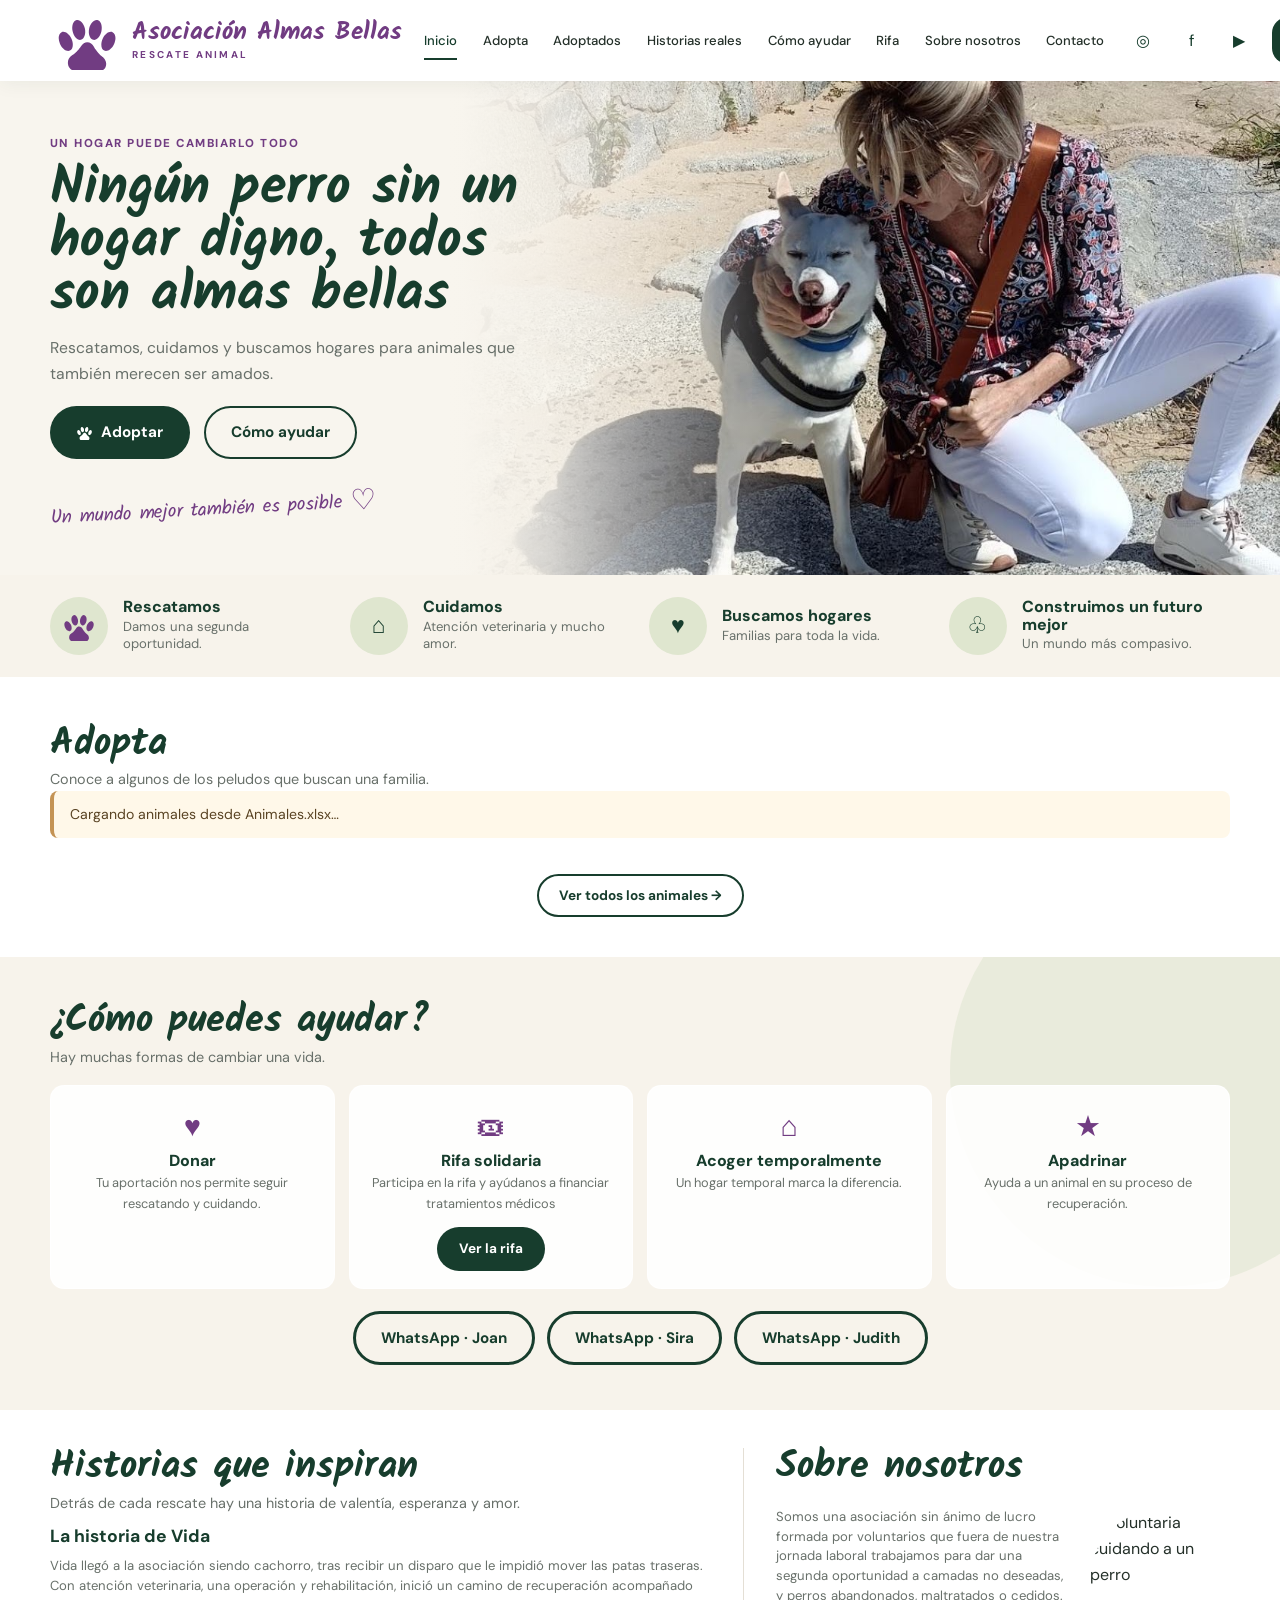
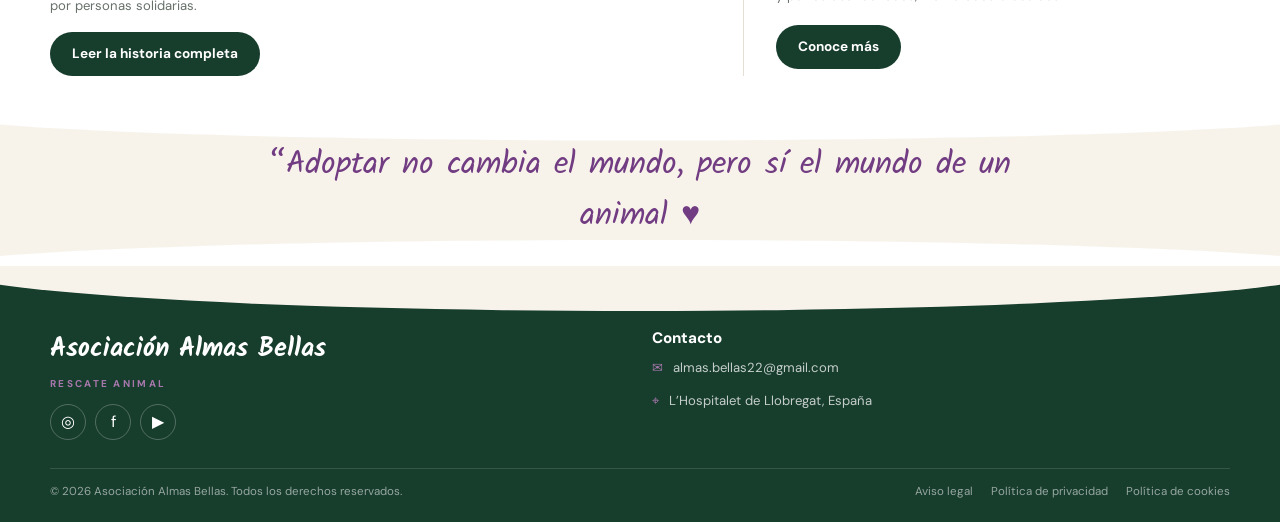
==== index.html @ 00ccfeb1 "Set Up" ====
<!doctype html>
<html lang="es">
<head>
  <meta charset="utf-8">
  <meta name="viewport" content="width=device-width, initial-scale=1">
  <meta name="theme-color" content="#173d2d">
  <meta name="description" content="Rescatamos, cuidamos y buscamos hogares para animales que también merecen ser amados.">
  <title>Asociación Almas Bellas | Rescate animal y adopción</title>
  <link rel="preconnect" href="https://fonts.googleapis.com">
  <link rel="preconnect" href="https://fonts.gstatic.com" crossorigin>
  <link href="https://fonts.googleapis.com/css2?family=DM+Sans:wght@400;500;600;700;800&family=Kalam:wght@400;700&display=swap" rel="stylesheet">
  <link rel="stylesheet" href="style.css">
  <script type="module" src="app.js"></script>
</head>
<body>
  <div id="app">
    <header class="site-header" id="inicio"><nav class="navbar" aria-label="Navegación principal">
      <a class="logo" href="#inicio" aria-label="Asociación Almas Bellas, inicio"><img class="logo-mark" src="media/web/dog-footprint.svg" alt=""><span class="logo-text"><span class="logo-name">Asociación Almas Bellas</span><span class="logo-subtitle">RESCATE ANIMAL</span></span></a>
      <div class="nav-menu" id="main-nav-menu"><a class="nav-link active" href="#inicio">Inicio</a><a class="nav-link" href="adopta.html">Adopta</a><a class="nav-link" href="adoptados.html">Adoptados</a><a class="nav-link" href="historias.html">Historias reales</a><a class="nav-link" href="#ayudar">Cómo ayudar</a><a class="nav-link" href="rifa.html">Rifa</a><a class="nav-link" href="nosotros.html">Sobre nosotros</a><a class="nav-link" href="nosotros.html#contacto">Contacto</a></div>
      <div class="nav-actions"><div class="social-links" aria-label="Síguenos"><a class="social-link" href="https://instagram.com" aria-label="Instagram">◎</a><a class="social-link" href="https://facebook.com" aria-label="Facebook">f</a><a class="social-link" href="https://youtube.com" aria-label="YouTube">▶</a></div><a class="btn btn-primary donate-nav" href="#ayudar">♥ <span>Donar</span></a></div>
      <button class="mobile-nav-toggle" type="button" aria-label="Abrir menú" aria-controls="main-nav-menu" aria-expanded="false">☰</button>
    </nav></header>
    <main>
      <section class="hero" aria-labelledby="hero-title">
        <div class="hero-content">
          <p class="eyebrow">Un hogar puede cambiarlo todo</p>
          <h1 class="hero-title" id="hero-title">Ningún perro sin un hogar digno, todos son almas bellas</h1>
          <p class="hero-description">Rescatamos, cuidamos y buscamos hogares para animales que también merecen ser amados.</p>
          <div class="hero-buttons">
            <a class="btn btn-primary" href="adopta.html"><img class="paw-inline" src="media/web/dog-footprint.svg" alt=""> Adoptar</a>
            <a class="btn btn-secondary" href="#ayudar">Cómo ayudar</a></div>
            <p class="hero-note">Un mundo mejor también es posible <span>♡</span></p></div><img class="hero-image" src="media/web/lara.jpg" alt="Lara junto a una voluntaria"></section>
      <section class="values" aria-label="Nuestros compromisos"><div class="container values-grid"><article class="value-item"><span class="value-icon"><img src="media/web/dog-footprint.svg" alt=""></span><div><h3>Rescatamos</h3><p>Damos una segunda oportunidad.</p></div></article><article class="value-item"><span class="value-icon">⌂</span><div><h3>Cuidamos</h3><p>Atención veterinaria y mucho amor.</p></div></article><article class="value-item"><span class="value-icon">♥</span><div><h3>Buscamos hogares</h3><p>Familias para toda la vida.</p></div></article><article class="value-item"><span class="value-icon">♧</span><div><h3>Construimos un futuro mejor</h3><p>Un mundo más compasivo.</p></div></article></div></section>
      <section class="animals section" id="animales"><div class="container"><div class="animals-header section-header"><div><h2>Adopta</h2><p>Conoce a algunos de los peludos que buscan una familia.</p></div></div><p id="animals-status" class="data-notice" role="status" aria-live="polite">Cargando animales desde Animales.xlsx…</p><div class="animals-grid"></div><div class="animals-all-link"><a class="btn btn-secondary btn-small" href="adopta.html">Ver todos los animales →</a></div></div></section>
      <section class="help section" id="ayudar"><div class="container"><div class="help-header section-header"><h2>¿Cómo puedes ayudar?</h2><p>Hay muchas formas de cambiar una vida.</p></div><div class="help-grid"><article class="help-card"><span class="help-icon">♥</span><h3>Donar</h3><p>Tu aportación nos permite seguir rescatando y cuidando.</p><a class="btn btn-primary btn-small" href="mailto:hola@almasbellas.org?subject=Quiero%20donar">Quiero donar</a></article><article class="help-card help-card-raffle"><span class="help-icon">🎟</span><h3>Rifa solidaria</h3><p>Participa en la rifa y ayúdanos a financiar tratamientos médicos</p><a class="btn btn-primary btn-small" href="rifa.html">Ver la rifa</a></article><article class="help-card"><span class="help-icon">⌂</span><h3>Acoger temporalmente</h3><p>Un hogar temporal marca la diferencia.</p><a class="btn btn-primary btn-small" href="mailto:hola@almasbellas.org?subject=Acogida">Más información</a></article><article class="help-card"><span class="help-icon">★</span><h3>Apadrinar</h3><p>Ayuda a un animal en su proceso de recuperación.</p><a class="btn btn-primary btn-small" href="mailto:hola@almasbellas.org?subject=Apadrinamiento">Apadrinar ahora</a></article></div><div class="about-action-buttons help-contact-actions"><a class="btn btn-primary" href="https://wa.me/34692160589" target="_blank" rel="noopener noreferrer">WhatsApp · Joan</a><a class="btn btn-secondary" href="https://wa.me/34649776448" target="_blank" rel="noopener noreferrer">WhatsApp · Sira</a><a class="btn btn-primary" href="https://wa.me/34608678808" target="_blank" rel="noopener noreferrer">WhatsApp · Judith</a></div></div></section>
      <section class="stories section" id="historias"><div class="container stories-layout"><div class="stories-column"><div class="section-header"><h2>Historias que inspiran</h2><p>Detrás de cada rescate hay una historia de valentía, esperanza y amor.</p></div><article class="story-card story-card-text-only"><div class="story-info"><h3>La historia de Vida</h3><p>Vida llegó a la asociación siendo cachorro, tras recibir un disparo que le impidió mover las patas traseras. Con atención veterinaria, una operación y rehabilitación, inició un camino de recuperación acompañado por personas solidarias.</p><a class="btn btn-primary btn-small" href="historias.html">Leer la historia completa</a></div></article></div><aside class="about" id="nosotros"><h2>Sobre nosotros</h2><div class="about-content"><div class="about-text"><p>Somos una asociación sin ánimo de lucro formada por voluntarios que fuera de nuestra jornada laboral trabajamos para dar una segunda oportunidad a camadas no deseadas, y perros abandonados, maltratados o cedidos.</p><a class="btn btn-primary btn-small" href="nosotros.html">Conoce más</a></div><div class="about-image"><img src="https://images.unsplash.com/photo-1601758228041-f3b2795255f1?auto=format&fit=crop&w=500&q=80" alt="Voluntaria cuidando a un perro" loading="lazy"></div></div></aside></div></section>
      <section class="quote"><p class="quote-text">Adoptar no cambia el mundo, pero sí el mundo de un animal</p></section>
    </main>
    <footer class="footer" id="contacto"><div class="container"><div class="footer-grid"><div class="footer-column"><a class="footer-logo" href="#inicio"><span class="logo-name">Asociación Almas Bellas</span><span class="logo-subtitle">RESCATE ANIMAL</span></a><div class="footer-social"><a href="https://instagram.com" aria-label="Instagram">◎</a><a href="https://facebook.com" aria-label="Facebook">f</a><a href="https://youtube.com" aria-label="YouTube">▶</a></div></div><div class="footer-column"><h3>Contacto</h3><div class="footer-contact"><a class="contact-item" href="mailto:almas.bellas22@gmail.com"><span class="contact-icon">✉</span>almas.bellas22@gmail.com</a><span class="contact-item"><span class="contact-icon">⌖</span>L’Hospitalet de Llobregat, España</span></div></div></div><div class="footer-bottom"><p>© 2026 Asociación Almas Bellas. Todos los derechos reservados.</p><div class="footer-legal"><a href="#contacto">Aviso legal</a><a href="#contacto">Política de privacidad</a><a href="#contacto">Política de cookies</a></div></div></div></footer>
  </div>
</body>
</html>
---- style.css ----
/* =========================================================
   ALMAS BELLAS — RESCATE ANIMAL
   CSS COMPLETO
   ========================================================= */

/* =========================================================
   1. VARIABLES
   ========================================================= */

:root {
    /* Colores principales */
    --green-dark: #173d2d;
    --green: #315a3d;
    --green-medium: #55734b;
    --green-light: #dfe6cf;

    /* Morado del branding */
    --purple: #713c82;
    --purple-dark: #5b2e6c;
    --purple-light: #a878ad;
    --purple-soft: #eaddec;

    /* Fondos */
    --cream: #f7f3eb;
    --cream-dark: #eee8dc;
    --white: #ffffff;

    /* Texto */
    --text: #243029;
    --text-light: #68706a;
    --text-muted: #858b85;

    /* Detalles */
    --gold: #c49354;
    --border: #e4dfd5;

    /* Sombras */
    --shadow-sm: 0 4px 12px rgba(23, 61, 45, 0.08);
    --shadow: 0 8px 25px rgba(23, 61, 45, 0.12);
    --shadow-lg: 0 18px 45px rgba(23, 61, 45, 0.16);

    /* Bordes */
    --radius-sm: 10px;
    --radius: 18px;
    --radius-lg: 28px;
    --radius-xl: 40px;

    /* Layout */
    --container: 1180px;

    /* Transiciones */
    --transition: 0.3s ease;
}


/* =========================================================
   2. RESET
   ========================================================= */

*,
*::before,
*::after {
    box-sizing: border-box;
    margin: 0;
    padding: 0;
}

html {
    scroll-behavior: smooth;
    font-size: 16px;
}

body {
    min-height: 100vh;
    background: var(--white);
    color: var(--text);
    font-family: "Nunito", Arial, sans-serif;
    line-height: 1.6;
    overflow-x: hidden;
}

img {
    display: block;
    width: 100%;
    max-width: 100%;
}

button,
input,
textarea,
select {
    font: inherit;
}

button {
    cursor: pointer;
}

a {
    color: inherit;
    text-decoration: none;
}

ul,
ol {
    list-style: none;
}


/* =========================================================
   3. TIPOGRAFÍA
   ========================================================= */

/*
   Puedes cargar estas fuentes desde Google Fonts:

   @import url('https://fonts.googleapis.com/css2?
   family=DM+Sans:wght@400;500;600;700&
   family=Kalam:wght@400;700&
   display=swap');

   Kalam → títulos manuscritos
   DM Sans → texto general
*/

body {
    font-family: "DM Sans", Arial, sans-serif;
}

h1,
h2,
h3,
.handwritten {
    font-family: "Kalam", cursive;
}

h1,
h2,
h3,
p {
    margin-top: 0;
}

h1 {
    font-size: clamp(3rem, 6vw, 5rem);
    line-height: 0.98;
    font-weight: 700;
}

h2 {
    font-size: clamp(2.4rem, 4vw, 3.5rem);
    line-height: 1;
}

h3 {
    font-size: 1.7rem;
    line-height: 1.1;
}


/* =========================================================
   4. UTILIDADES
   ========================================================= */

.container {
    width: min(100% - 48px, var(--container));
    margin-inline: auto;
}

.text-purple {
    color: var(--purple);
}

.text-green {
    color: var(--green);
}

.text-center {
    text-align: center;
}

.section {
    padding: 90px 0;
}

.section-header {
    margin-bottom: 40px;
}

.section-header h2 {
    color: var(--green-dark);
    margin-bottom: 8px;
}

.section-header p {
    color: var(--text-light);
    font-size: 1.05rem;
}


/* =========================================================
   5. BOTONES
   ========================================================= */

.btn {
    display: inline-flex;
    align-items: center;
    justify-content: center;
    gap: 9px;

    min-height: 50px;
    padding: 12px 25px;

    border: 2px solid transparent;
    border-radius: 999px;

    font-size: 0.95rem;
    font-weight: 700;

    transition:
        transform var(--transition),
        background var(--transition),
        color var(--transition),
        border-color var(--transition),
        box-shadow var(--transition);
}

.btn:hover {
    transform: translateY(-3px);
}

.btn-primary {
    background: var(--green-dark);
    color: var(--white);
}

.btn-primary:hover {
    background: var(--green);
    box-shadow: var(--shadow);
}

.btn-secondary {
    background: transparent;
    color: var(--green-dark);
    border-color: var(--green-dark);
}

.btn-secondary:hover {
    background: var(--green-dark);
    color: var(--white);
}

.btn-purple {
    background: var(--purple);
    color: var(--white);
}

.btn-purple:hover {
    background: var(--purple-dark);
    box-shadow: var(--shadow);
}

.btn-small {
    min-height: 42px;
    padding: 9px 20px;
    font-size: 0.85rem;
}


/* =========================================================
   6. HEADER / NAVBAR
   ========================================================= */

.site-header {
    position: relative;
    z-index: 1000;
    background: var(--white);
}

.navbar {
    min-height: 82px;

    display: flex;
    align-items: center;
    justify-content: space-between;
    gap: 30px;

    padding: 0 40px;
}

.logo {
    display: flex;
    align-items: center;
    gap: 12px;

    color: var(--purple);
    flex-shrink: 0;
}

.logo img {
    width: 72px;
    height: 58px;
    object-fit: contain;
}

.logo-text {
    display: flex;
    flex-direction: column;
    line-height: 1;
}

.logo-name {
    font-family: "Kalam", cursive;
    font-size: 1.7rem;
    font-weight: 700;
}

.logo-subtitle {
    margin-top: 5px;
    font-size: 0.62rem;
    letter-spacing: 2px;
    font-weight: 700;
}

.nav-menu {
    display: flex;
    align-items: center;
    gap: 27px;
}

.nav-link {
    position: relative;

    color: var(--text);
    font-size: 0.9rem;
    font-weight: 500;

    padding: 30px 0;

    transition: color var(--transition);
}

.nav-link::after {
    content: "";

    position: absolute;
    left: 0;
    bottom: 21px;

    width: 0;
    height: 2px;

    background: var(--green-dark);

    transition: width var(--transition);
}

.nav-link:hover,
.nav-link.active {
    color: var(--green-dark);
}

.nav-link:hover::after,
.nav-link.active::after {
    width: 100%;
}

.nav-actions {
    display: flex;
    align-items: center;
    gap: 13px;
}

.social-links {
    display: flex;
    align-items: center;
    gap: 14px;
}

.social-link {
    display: grid;
    place-items: center;

    width: 34px;
    height: 34px;

    color: var(--green-dark);

    border-radius: 50%;

    transition:
        background var(--transition),
        color var(--transition),
        transform var(--transition);
}

.social-link:hover {
    color: var(--white);
    background: var(--purple);
    transform: translateY(-2px);
}

/* =========================================================
   7. HERO
   ========================================================= */

.hero {
    position: relative;
    min-height: 520px;

    display: flex;
    align-items: stretch;

    overflow: hidden;

    background: var(--cream);
}

.hero-content {
    position: relative;
    z-index: 3;

    width: 44%;

    display: flex;
    flex-direction: column;
    justify-content: center;

    padding: 70px 20px 70px max(40px, calc((100vw - var(--container)) / 2));
}

.hero-title {
    max-width: 530px;
    color: var(--green-dark);
    margin-bottom: 22px;
}

.hero-title span {
    color: var(--purple);
}

.hero-description {
    max-width: 470px;

    margin-bottom: 28px;

    color: var(--text-light);

    font-size: 1.05rem;
    line-height: 1.65;
}

.hero-buttons {
    display: flex;
    flex-wrap: wrap;
    gap: 14px;
}

.hero-image {
    position: absolute;
    top: 0;
    right: 0;

    width: 62%;
    height: 100%;

    object-fit: cover;
    object-position: center;
}

.hero::after {
    content: "";

    position: absolute;
    z-index: 2;

    top: 0;
    left: 36%;

    width: 25%;
    height: 100%;

    background: linear-gradient(
        90deg,
        var(--cream) 0%,
        rgba(247, 243, 235, 0.85) 25%,
        rgba(247, 243, 235, 0) 100%
    );

    pointer-events: none;
}

/* =========================================================
   8. BLOQUE DE VALORES
   ========================================================= */

.values {
    padding: 35px 0;
    background: var(--cream);
}

.values-grid {
    display: grid;
    grid-template-columns: repeat(4, 1fr);
    gap: 25px;
}

.value-item {
    display: flex;
    align-items: center;
    gap: 15px;
}

.value-icon {
    flex: 0 0 58px;

    width: 58px;
    height: 58px;

    display: grid;
    place-items: center;

    border-radius: 50%;

    background: var(--green-light);
    color: var(--green-dark);

    font-size: 1.45rem;
}

.value-item h3 {
    margin-bottom: 2px;

    font-family: "DM Sans", sans-serif;
    font-size: 1rem;
    font-weight: 800;

    color: var(--green-dark);
}

.value-item p {
    color: var(--text-light);
    font-size: 0.82rem;
    line-height: 1.35;
}


/* =========================================================
   9. ANIMALES
   ========================================================= */

.animals {
    padding: 85px 0;
    background: var(--white);
}

.animals-header {
    display: flex;
    align-items: end;
    justify-content: space-between;

    gap: 30px;

    margin-bottom: 30px;
}

.animals-grid {
    display: grid;
    grid-template-columns: repeat(4, 1fr);
    gap: 20px;
}

.animal-card {
    display: flex;
    flex-direction: column;
    overflow: hidden;

    background: var(--white);

    border: 1px solid var(--border);
    border-radius: var(--radius);

    box-shadow: var(--shadow-sm);

    transition:
        transform var(--transition),
        box-shadow var(--transition);
}

.animal-card:hover {
    transform: translateY(-7px);
    box-shadow: var(--shadow);
}

.animal-card:focus-visible {
    outline:3px solid var(--purple);
    outline-offset:3px;
}

.animal-image-wrapper {
    position: relative;
    height: 220px;
    overflow: hidden;
}

.animal-image {
    width: 100%;
    height: 100%;
    object-fit: cover;

    transition: transform 0.5s ease;
}

.animal-card:hover .animal-image {
    transform: scale(1.06);
}

.animal-favorite {
    position: absolute;
    top: 14px;
    right: 14px;

    width: 38px;
    height: 38px;

    display: grid;
    place-items: center;

    border: 0;
    border-radius: 50%;

    background: rgba(255, 255, 255, 0.9);

    color: var(--purple);

    font-size: 1.15rem;

    box-shadow: var(--shadow-sm);
}

.animal-content {
    display: flex;
    flex: 1;
    flex-direction: column;
    padding: 18px;
}

.animal-name {
    margin-bottom: 3px;

    color: var(--green-dark);

    font-family: "Kalam", cursive;
    font-size: 1.55rem;
}

.animal-meta {
    margin-bottom: 5px;

    color: var(--text-light);

    font-size: 0.85rem;
    font-weight: 600;
}

.animal-description {
    min-height: 65px;

    margin-bottom: 15px;

    color: var(--text-light);

    font-size: 0.85rem;
    line-height: 1.45;
}

.animal-card .btn {
    width: 100%;
    margin-top: auto;
}

.animal-dialog {
    position:fixed;
    inset:0;
    margin:auto;
    width:min(960px, calc(100% - 32px));
    max-width:960px;
    max-height:calc(100% - 32px);
    padding:0;
    overflow:auto;
    border:0;
    border-radius:20px;
    background:var(--white);
    color:var(--text);
    box-shadow:var(--shadow-lg);
}
.animal-dialog::backdrop { background:rgba(12,25,18,.68); backdrop-filter:blur(3px); }
.animal-dialog-card { position:relative; display:grid; grid-template-columns:minmax(220px,.9fr) 1.1fr; min-height:360px; }
.animal-dialog-image { width:100%; height:100%; min-height:360px; object-fit:cover; }
.animal-dialog-content { display:flex; flex-direction:column; align-items:flex-start; padding:32px; }
.animal-dialog-content h2 { margin:16px 0 4px; color:var(--green-dark); }
.animal-dialog-meta { margin:0 0 18px; color:var(--text-light); font-weight:700; }
.animal-dialog-description { margin-bottom:24px; white-space:pre-line; color:var(--text-light); line-height:1.6; }
.animal-dialog-description p { margin:0 0 1em; }
.animal-dialog-description p:last-child { margin-bottom:0; }
.animal-dialog-content .btn { margin-top:auto; }
.animal-dialog-close { position:absolute; z-index:1; top:12px; right:12px; display:grid; place-items:center; width:40px; height:40px; border:0; border-radius:50%; background:var(--white); color:var(--green-dark); font-size:1.6rem; cursor:pointer; box-shadow:var(--shadow-sm); }
.animal-carousel { grid-column:1 / -1; width:100%; margin:4px 0 0; padding:0 32px 28px; }
.animal-carousel[hidden] { display:none; }
.animal-carousel-view { position:relative; display:grid; grid-template-columns:38px minmax(0,1fr) 38px; align-items:center; gap:6px; }
.animal-carousel-image { width:100%; height:auto; aspect-ratio:1; border-radius:12px; background:var(--cream); object-fit:contain; }
.animal-carousel-control { display:grid; place-items:center; width:36px; height:36px; border:1px solid var(--border); border-radius:50%; background:var(--cream); color:var(--green-dark); font-size:1.5rem; line-height:1; cursor:pointer; }
.animal-carousel-control[hidden] { display:none; }
.animal-carousel-control:hover { background:var(--green-dark); color:var(--white); }
.animal-carousel-count { margin:7px 0 0; color:var(--text-light); font-size:.8rem; text-align:center; }


/* =========================================================
   10. SECCIÓN "CÓMO PUEDES AYUDAR"
   ========================================================= */

.help {
    position: relative;

    padding: 85px 0;

    overflow: hidden;

    background: var(--cream);
}

.help::before {
    content: "";

    position: absolute;

    right: -100px;
    top: -100px;

    width: 430px;
    height: 430px;

    border-radius: 50%;

    background: rgba(223, 230, 207, 0.55);
}

.help-header {
    position: relative;
    z-index: 2;

    margin-bottom: 30px;
}

.help-grid {
    position: relative;
    z-index: 2;

    display: grid;
    grid-template-columns: repeat(4, 1fr);
    gap: 18px;
}

.help-card {
    padding: 30px 20px;

    text-align: center;

    background: rgba(255, 255, 255, 0.88);

    border: 1px solid rgba(255, 255, 255, 0.8);
    border-radius: var(--radius);

    transition:
        transform var(--transition),
        box-shadow var(--transition);
}

.help-card:hover {
    transform: translateY(-6px);
    box-shadow: var(--shadow);
}

.help-icon {
    width: 55px;
    height: 55px;

    margin: 0 auto 15px;

    display: grid;
    place-items: center;

    color: var(--purple);

    font-size: 2rem;
}

.help-card h3 {
    margin-bottom: 8px;

    color: var(--green-dark);

    font-family: "DM Sans", sans-serif;
    font-size: 1rem;
    font-weight: 800;
}

.help-card p {
    min-height: 65px;

    margin-bottom: 17px;

    color: var(--text-light);

    font-size: 0.84rem;
}


/* =========================================================
   11. HISTORIAS
   ========================================================= */

.stories {
    padding: 85px 0;
    background: var(--white);
}

.stories-layout {
    display: grid;
    grid-template-columns: 1.15fr 0.85fr;
    gap: 60px;
}

.stories-column {
    min-width: 0;
}

.story-card {
    display: grid;
    grid-template-columns: 240px 1fr;
    gap: 25px;

    align-items: center;
}

.story-images {
    display: grid;
    grid-template-columns: 1fr 1fr;

    overflow: hidden;

    border-radius: var(--radius);
}

.story-images img {
    height: 220px;
    object-fit: cover;
}

.story-info h3 {
    margin-bottom: 10px;

    color: var(--green-dark);
}

.story-info p {
    margin-bottom: 17px;

    color: var(--text-light);

    font-size: 0.9rem;
}

.story-label {
    display: inline-block;

    margin-bottom: 10px;
    padding: 4px 9px;

    background: var(--cream);

    color: var(--green-dark);

    border-radius: 5px;

    font-size: 0.72rem;
    font-weight: 700;
}


/* =========================================================
   12. SOBRE NOSOTROS
   ========================================================= */

.about {
    position: relative;

    padding-left: 60px;

    border-left: 1px solid var(--border);
}

.about-content {
    display: flex;
    align-items: center;
    gap: 30px;
}

.about-text {
    flex: 1;
}

.about-text p {
    margin: 15px 0 20px;

    color: var(--text-light);

    font-size: 0.92rem;
}

.about-image {
    flex: 0 0 170px;

    width: 170px;
    height: 170px;

    overflow: hidden;

    border-radius: 50%;
}

.about-image img {
    width: 100%;
    height: 100%;
    object-fit: cover;
}


/* =========================================================
   13. FRASE INSPIRACIONAL
   ========================================================= */

.quote {
    position: relative;

    padding: 45px 20px;

    text-align: center;

    background: var(--cream);
}

.quote::before,
.quote::after {
    content: "";

    position: absolute;

    width: 100%;
    height: 50px;

    left: 0;

    background: var(--white);
}

.quote::before {
    top: -1px;

    clip-path: ellipse(55% 55% at 50% 0%);
}

.quote::after {
    bottom: -1px;

    clip-path: ellipse(55% 55% at 50% 100%);
}

.quote-text {
    position: relative;
    z-index: 2;

    max-width: 800px;

    margin: 0 auto;

    color: var(--purple);

    font-family: "Kalam", cursive;
    font-size: clamp(1.4rem, 3vw, 2rem);
}

.quote-text::before {
    content: "“";
}

.quote-text::after {
    content: " ♥";
}


/* =========================================================
   14. FOOTER
   ========================================================= */

.footer {
    position: relative;

    padding: 65px 0 25px;

    background: var(--green-dark);
    color: var(--white);

    overflow: hidden;
}

.footer::before {
    content: "";

    position: absolute;

    left: -5%;
    top: -45px;

    width: 110%;
    height: 90px;

    background: var(--cream);

    border-radius: 50%;
}

.footer-grid {
    position: relative;
    z-index: 2;

    display: grid;
    grid-template-columns: 1.2fr 0.8fr 1.2fr 1fr;

    gap: 45px;

    padding-top: 30px;
}

.footer-logo {
    display: inline-flex;
    flex-direction: column;

    color: var(--white);
}

.footer-logo .logo-name {
    color: var(--white);
}

.footer-logo .logo-subtitle {
    color: var(--purple-light);
}

.footer-column h3 {
    margin-bottom: 15px;

    color: var(--white);

    font-family: "DM Sans", sans-serif;
    font-size: 0.95rem;
    font-weight: 800;
}

.footer-links {
    display: flex;
    flex-direction: column;
    gap: 7px;
}

.footer-links a {
    color: rgba(255, 255, 255, 0.75);

    font-size: 0.82rem;

    transition:
        color var(--transition),
        padding-left var(--transition);
}

.footer-links a:hover {
    padding-left: 5px;
    color: var(--white);
}

.footer-contact {
    display: flex;
    flex-direction: column;
    gap: 12px;
}

.contact-item {
    display: flex;
    align-items: flex-start;
    gap: 10px;

    color: rgba(255, 255, 255, 0.75);

    font-size: 0.82rem;
}

.contact-icon {
    flex-shrink: 0;

    color: var(--purple-light);
}

.footer-social {
    display: flex;
    gap: 9px;
}

.footer-social a {
    width: 36px;
    height: 36px;

    display: grid;
    place-items: center;

    border: 1px solid rgba(255, 255, 255, 0.25);
    border-radius: 50%;

    color: var(--white);

    transition:
        background var(--transition),
        border-color var(--transition),
        transform var(--transition);
}

.footer-social a:hover {
    background: var(--purple);
    border-color: var(--purple);
    transform: translateY(-3px);
}

.footer-bottom {
    position: relative;
    z-index: 2;

    display: flex;
    align-items: center;
    justify-content: space-between;

    gap: 20px;

    margin-top: 50px;
    padding-top: 20px;

    border-top: 1px solid rgba(255, 255, 255, 0.13);

    color: rgba(255, 255, 255, 0.55);

    font-size: 0.72rem;
}

.footer-legal {
    display: flex;
    gap: 18px;
}


/* =========================================================
   15. DECORACIONES
   ========================================================= */

.paw-decoration {
    position: absolute;

    color: rgba(113, 60, 130, 0.1);

    pointer-events: none;

    user-select: none;
}

.heart-decoration {
    color: var(--purple);
    font-size: 2rem;
}


/* =========================================================
   16. FORMULARIOS
   ========================================================= */

.form {
    display: flex;
    flex-direction: column;
    gap: 17px;
}

.form-group {
    display: flex;
    flex-direction: column;
    gap: 7px;
}

.form-label {
    color: var(--green-dark);

    font-size: 0.85rem;
    font-weight: 700;
}

.form-input,
.form-textarea,
.form-select {
    width: 100%;

    padding: 13px 15px;

    background: var(--white);

    border: 1px solid var(--border);
    border-radius: var(--radius-sm);

    outline: none;

    color: var(--text);

    transition:
        border-color var(--transition),
        box-shadow var(--transition);
}

.form-input:focus,
.form-textarea:focus,
.form-select:focus {
    border-color: var(--purple);
    box-shadow: 0 0 0 3px rgba(113, 60, 130, 0.1);
}

.form-textarea {
    min-height: 140px;
    resize: vertical;
}


/* =========================================================
   17. CONTACTO
   ========================================================= */

.contact {
    padding: 90px 0;

    background: var(--cream);
}

.contact-grid {
    display: grid;
    grid-template-columns: 0.9fr 1.1fr;
    gap: 50px;

    align-items: start;
}

.contact-info h2 {
    margin-bottom: 15px;
}

.contact-info > p {
    max-width: 500px;

    margin-bottom: 25px;

    color: var(--text-light);
}

.contact-details {
    display: flex;
    flex-direction: column;
    gap: 17px;
}

.contact-detail {
    display: flex;
    align-items: center;
    gap: 13px;
}

.contact-detail-icon {
    width: 45px;
    height: 45px;

    display: grid;
    place-items: center;

    border-radius: 50%;

    background: var(--purple-soft);
    color: var(--purple);
}


/* =========================================================
   18. ADOPCIÓN
   ========================================================= */

.adoption-process {
    display: grid;
    grid-template-columns: repeat(4, 1fr);
    gap: 25px;
}

.process-step {
    position: relative;

    padding: 25px;

    background: var(--white);

    border: 1px solid var(--border);
    border-radius: var(--radius);

    text-align: center;
}

.process-number {
    width: 48px;
    height: 48px;

    margin: 0 auto 15px;

    display: grid;
    place-items: center;

    border-radius: 50%;

    background: var(--purple);
    color: var(--white);

    font-weight: 800;
}

.process-step h3 {
    margin-bottom: 8px;

    font-family: "DM Sans", sans-serif;
    font-size: 1rem;
    font-weight: 800;

    color: var(--green-dark);
}

.process-step p {
    color: var(--text-light);
    font-size: 0.84rem;
}


/* =========================================================
   19. ANIMACIONES
   ========================================================= */

@keyframes fadeUp {
    from {
        opacity: 0;
        transform: translateY(25px);
    }

    to {
        opacity: 1;
        transform: translateY(0);
    }
}

@keyframes float {
    0%,
    100% {
        transform: translateY(0);
    }

    50% {
        transform: translateY(-8px);
    }
}

.animate-up {
    animation: fadeUp 0.7s ease both;
}

.float {
    animation: float 4s ease-in-out infinite;
}


/* =========================================================
   20. RESPONSIVE — TABLET
   ========================================================= */

@media (max-width: 1100px) {

    .navbar {
        padding: 0 25px;
    }

    .nav-menu {
        gap: 17px;
    }

    .nav-link {
        font-size: 0.82rem;
    }

    .animals-grid {
        grid-template-columns: repeat(2, 1fr);
    }

    .values-grid {
        grid-template-columns: repeat(2, 1fr);
    }

    .help-grid {
        grid-template-columns: repeat(2, 1fr);
    }

    .stories-layout {
        grid-template-columns: 1fr;
    }

    .about {
        padding-left: 0;
        padding-top: 50px;
        border-left: 0;
        border-top: 1px solid var(--border);
    }

    .footer-grid {
        grid-template-columns: repeat(2, 1fr);
    }

    .adoption-process {
        grid-template-columns: repeat(2, 1fr);
    }
}


/* =========================================================
   21. RESPONSIVE — MÓVIL
   ========================================================= */

@media (max-width: 768px) {

    .container {
        width: min(100% - 30px, var(--container));
    }

    .section {
        padding: 65px 0;
    }


    /* HEADER */

    .navbar {
        min-height: 70px;
        padding: 0 15px;
    }

    .logo img {
        width: 52px;
        height: 45px;
    }

    .logo-name {
        font-size: 1.35rem;
    }

    .logo-subtitle {
        font-size: 0.5rem;
    }

    .nav-menu {
        display: none;
    }

    .nav-actions .social-links {
        display: none;
    }

    .nav-actions .btn {
        min-height: 42px;
        padding: 8px 17px;
        font-size: 0.82rem;
    }


    /* HERO */

    .hero {
        min-height: auto;

        display: flex;
        flex-direction: column;
    }

    .hero-content {
        width: 100%;

        padding: 60px 20px 35px;

        order: 1;
    }

    .hero-image {
        position: relative;

        width: 100%;
        height: 310px;

        order: 2;
    }

    .hero::after {
        display: none;
    }

    .hero-title {
        font-size: clamp(2.6rem, 12vw, 4rem);
    }

    .hero-description {
        font-size: 0.95rem;
    }

    /* VALUES */

    .values {
        padding: 30px 0;
    }

    .values-grid {
        grid-template-columns: 1fr 1fr;
        gap: 22px 15px;
    }

    .value-item {
        align-items: flex-start;
    }

    .value-icon {
        flex-basis: 45px;

        width: 45px;
        height: 45px;

        font-size: 1.1rem;
    }

    .value-item h3 {
        font-size: 0.85rem;
    }

    .value-item p {
        font-size: 0.72rem;
    }


    /* ANIMALES */

    .animals {
        padding: 65px 0;
    }

    .animals-header {
        align-items: flex-start;
        flex-direction: column;
        gap: 15px;
    }

    .animals-grid {
        grid-template-columns: 1fr;
    }

    .animal-image-wrapper {
        height: 250px;
    }


    /* HELP */

    .help-grid {
        grid-template-columns: 1fr 1fr;
        gap: 12px;
    }

    .help-card {
        padding: 25px 13px;
    }

    .help-card h3 {
        font-size: 0.88rem;
    }

    .help-card p {
        font-size: 0.76rem;
    }

    .help-card .btn {
        width: 100%;
        padding-inline: 10px;
        font-size: 0.72rem;
    }


    /* STORIES */

    .story-card {
        grid-template-columns: 1fr;
        gap: 20px;
    }

    .story-images img {
        height: 190px;
    }

    .about-content {
        align-items: flex-start;
        flex-direction: column;
    }

    .about-image {
        width: 140px;
        height: 140px;
    }


    /* FOOTER */

    .footer-grid {
        grid-template-columns: 1fr 1fr;
        gap: 35px 25px;
    }

    .footer-bottom {
        align-items: flex-start;
        flex-direction: column;
    }

    .footer-legal {
        flex-wrap: wrap;
    }


    /* CONTACT */

    .contact-grid {
        grid-template-columns: 1fr;
    }


    /* ADOPTION */

    .adoption-process {
        grid-template-columns: 1fr;
    }
}


/* =========================================================
   22. MÓVILES PEQUEÑOS
   ========================================================= */

@media (max-width: 480px) {

    .hero-content {
        padding: 45px 17px 30px;
    }

    .hero-title {
        font-size: 2.7rem;
    }

    .hero-buttons {
        flex-direction: column;
    }

    .hero-buttons .btn {
        width: 100%;
    }

    .hero-image {
        height: 260px;
    }

    .values-grid {
        grid-template-columns: 1fr;
    }

    .value-item {
        align-items: center;
    }

    .help-grid {
        grid-template-columns: 1fr;
    }

    .help-card p {
        min-height: auto;
    }

    .footer-grid {
        grid-template-columns: 1fr;
    }

    .footer-column:first-child {
        grid-column: auto;
    }

    .footer {
        padding-bottom: 20px;
    }

    .quote {
        padding: 55px 20px;
    }
}


/* =========================================================
   23. ACCESIBILIDAD
   ========================================================= */

:focus-visible {
    outline: 3px solid var(--purple);
    outline-offset: 3px;
}

@media (prefers-reduced-motion: reduce) {

    html {
        scroll-behavior: auto;
    }

    *,
    *::before,
    *::after {
        animation-duration: 0.01ms !important;
        animation-iteration-count: 1 !important;
        transition-duration: 0.01ms !important;
    }
}


/* =========================================================
   24. SELECCIÓN DE TEXTO
   ========================================================= */

::selection {
    background: var(--purple);
    color: var(--white);
}


/* =========================================================
   25. SCROLLBAR
   ========================================================= */

::-webkit-scrollbar {
    width: 10px;
}

::-webkit-scrollbar-track {
    background: var(--cream);
}

::-webkit-scrollbar-thumb {
    background: var(--green-medium);
    border-radius: 20px;
}

::-webkit-scrollbar-thumb:hover {
    background: var(--purple);
}

/* Portada de la asociación */
.site-header { position: sticky; top: 0; box-shadow: 0 3px 18px rgba(23,61,45,.06); }
.navbar { max-width: 1600px; min-height: 76px; margin: auto; padding-inline: clamp(20px,4vw,54px); gap: 22px; }
.logo { gap: 9px; }
.logo-mark { display:block; flex:0 0 auto; width:48px; height:48px; object-fit:contain; }
.paw-inline { display:inline-block; width:1em; height:1em; object-fit:contain; vertical-align:-.15em; }
.btn-primary .paw-inline { filter:brightness(0) invert(1); }
.value-icon img { width:30px; height:30px; object-fit:contain; }
.logo-name { font-size:1.55rem; }
.logo-subtitle { letter-spacing:2.3px; }
.nav-menu { gap: clamp(12px,2vw,26px); }
.nav-link { white-space:nowrap; font-size:.82rem; }
.nav-actions { gap: 16px; }
.donate-nav { min-height:44px; padding:9px 23px; border-radius:16px; }
.hero { min-height:490px; background:linear-gradient(90deg,#f8f5ee 0%,#f8f5ee 35%,#ece5da 100%); }
.hero-content { width:48%; padding-top:54px; padding-bottom:48px; }
.hero-title { font-size:clamp(2.8rem,4.2vw,4rem); margin-bottom:14px; }
.hero-description { margin-bottom:19px; font-size:.98rem; }
.eyebrow { margin-bottom:10px; color:var(--purple); text-transform:uppercase; letter-spacing:.13em; font-size:.72rem; font-weight:800; }
.hero-note { margin-top:22px; color:var(--purple); font-family:"Kalam",cursive; font-size:1.2rem; transform:rotate(-3deg); }
.hero-note span { font-size:1.8rem; vertical-align:middle; }
.hero-image { width:64%; object-position:center 45%; }
.hero::after { left:36%; width:27%; background:linear-gradient(90deg,#f8f5ee 0%,rgba(248,245,238,.84) 25%,rgba(248,245,238,0) 100%); }
.values { padding:22px 0; }
.values-grid { gap:18px; }
.animals { padding:48px 0 40px; }
.animals-header { margin-bottom:40px; }
.animals-header .section-header, .animals-header.section-header { margin-bottom:0; }
.animals-all-link { display:flex; justify-content:center; margin-top:20px; }
.section-header h2, .help-header h2, .stories h2, .about h2 { font-size:clamp(2rem,3vw,2.65rem); color:var(--green-dark); margin-bottom:5px; }
.section-header p { font-size:.9rem; }
.animals-grid { gap:16px; }
.animal-card { border-radius:13px; }
.animal-image-wrapper { height:170px; flex:0 0 auto; }
.animal-content { padding:12px; }
.animal-name { font-size:1.35rem; }
.animal-description { display:-webkit-box; min-height:60px; margin-bottom:9px; overflow:hidden; -webkit-box-orient:vertical; -webkit-line-clamp:4; }
.animal-favorite { background:rgba(23,39,29,.58); color:white; box-shadow:none; font-size:1.6rem; }
.help { padding:45px 0; }
.help-header { margin-bottom:16px; }
.help-grid { gap:14px; }
.help-card { padding:17px 13px; border-radius:14px; }
.help-icon { height:42px; margin-bottom:7px; font-size:1.8rem; }
.help-card:not(.help-card-raffle) .btn { display:none; }
.help-card p { min-height:44px; margin-bottom:10px; font-size:.8rem; }
.help-card h3 { margin-bottom:4px; }
.stories { padding:38px 0; }
.stories-layout { gap:34px; }
.stories .section-header { margin-bottom:12px; }
.story-card { grid-template-columns:minmax(190px,.85fr) 1.15fr; gap:16px; }
.story-images img { height:155px; }
.story-info h3 { font-family:"DM Sans",sans-serif; font-size:1.1rem; }
.story-info p, .about-text p { font-size:.82rem; line-height:1.5; }
.about { padding-left:32px; }
.about-content { gap:18px; }
.about-image { flex-basis:140px; width:140px; height:140px; }
.quote { padding:25px 20px; }
.footer { padding:46px 0 20px; }
.footer-grid { grid-template-columns:1fr 1fr; gap:24px; padding-top:18px; }
.footer-logo + .footer-social { margin-top:12px; }
.footer-logo .logo-name { font-size:1.6rem; }
.footer-bottom { margin-top:28px; padding-top:14px; }
.footer-column h3 { margin-bottom:10px; }

@media (max-width:1100px) {
  .navbar { flex-wrap:wrap; justify-content:center; padding-block:12px; }
  .nav-menu { order:3; width:100%; justify-content:center; }
  .nav-link { padding:8px 0; }
  .nav-link::after { bottom:2px; }
  .hero-content { width:52%; }
}
@media (max-width:768px) {
  .navbar { min-height:65px; flex-wrap:nowrap; justify-content:space-between; }
  .nav-menu { display:none; }
  .logo-mark { width:40px; height:40px; }
  .logo-name { font-size:1.35rem; }
  .hero { min-height:0; }
  .hero-content { width:100%; padding:43px 20px 26px; }
  .hero-image { width:100%; height:300px; object-position:center 47%; }
  .hero::after { display:none; }
  .hero-note { margin-top:15px; }
  .animals { padding:42px 0 34px; }
  .animal-image-wrapper { height:205px; }
  .stories-layout { gap:32px; }
  .about { padding:25px 0 0; }
  .story-card { grid-template-columns:1fr; }
  .story-images img { height:180px; }
  .footer-grid { grid-template-columns:1fr 1fr; gap:24px; }
}
@media (max-width:480px) {
  .navbar { padding-inline:12px; gap:8px; }
  .logo { gap:7px; }
  .logo-mark { width:35px; height:35px; }
  .logo-name { font-size:1.15rem; }
  .logo-subtitle { font-size:.45rem; letter-spacing:1.5px; }
  .nav-actions { gap:0; }
  .nav-actions .btn { min-height:38px; padding:7px 12px; }
  .hero-title { font-size:2.65rem; }
  .hero-buttons { flex-direction:row; }
  .hero-buttons .btn { width:auto; flex:1; padding-inline:10px; }
  .hero-image { height:245px; }
  .values-grid { grid-template-columns:1fr 1fr; gap:18px 12px; }
  .value-item { align-items:flex-start; }
  .value-icon { flex-basis:40px; width:40px; height:40px; font-size:1rem; }
  .value-icon img { width:24px; height:24px; }
  .animals-header { gap:12px; }
  .animals-header .btn { align-self:flex-start; }
  .animals-grid, .help-grid { grid-template-columns:1fr; }
  .animal-image-wrapper { height:230px; }
  .help-card { padding:20px 15px; }
  .help-card p { min-height:0; }
  .footer-grid { grid-template-columns:1fr; }
  .footer-column:first-child { grid-column:auto; }
  .footer-legal { gap:10px; }
}

.data-notice { margin:0 0 16px; padding:12px 16px; border-left:4px solid var(--gold); border-radius:8px; background:#fff8e9; color:#594323; font-size:.88rem; }

.excel-test-page { min-height:100vh; background:var(--cream); }
.excel-test { width:min(100% - 32px,760px); padding-block:clamp(32px,8vh,80px); }
.excel-test-back { display:inline-block; margin-bottom:36px; color:var(--green-dark); font-weight:700; }
.excel-test-header { margin-bottom:28px; }
.excel-test-mark { display:grid; place-items:center; width:56px; height:56px; margin-bottom:18px; border-radius:18px; background:var(--green-light); font-size:1.7rem; }
.excel-test-header .eyebrow { margin-bottom:8px; }
.excel-test-header h1 { margin-bottom:8px; color:var(--green-dark); font-size:clamp(2.4rem,6vw,3.5rem); }
.excel-test-header > p:last-child { color:var(--text-light); }
.excel-test-card { padding:clamp(20px,5vw,34px); border:1px solid var(--border); border-radius:var(--radius); background:white; box-shadow:var(--shadow); }
.excel-test-card-heading { display:flex; align-items:flex-start; justify-content:space-between; gap:16px; margin-bottom:18px; }
.excel-test-kicker { color:var(--purple); font-size:.72rem; font-weight:800; letter-spacing:.12em; }
.excel-test-card h2 { margin-top:4px; color:var(--green-dark); font-family:"DM Sans",sans-serif; font-size:1.35rem; }
.excel-test-card h3 { margin:24px 0 12px; color:var(--green-dark); font-size:1rem; }
.excel-test-badge { flex-shrink:0; padding:6px 11px; border-radius:99px; font-size:.78rem; font-weight:800; }
.excel-test-badge.is-loading { background:#f3f0e9; color:#6e685a; }
.excel-test-badge.is-success { background:#e7f3e9; color:#245c36; }
.excel-test-badge.is-error { background:#fbe9e5; color:#943b2d; }
.excel-test-message { min-height:48px; padding:13px 15px; border-radius:10px; background:var(--cream); color:var(--text); font-size:.92rem; }
.excel-test-details { display:grid; grid-template-columns:1fr 1fr; gap:0 22px; margin:20px 0; }
.excel-test-details > div { padding:12px 0; border-bottom:1px solid var(--border); }
.excel-test-details dt { color:var(--text-light); font-size:.78rem; }
.excel-test-details dd { margin:4px 0 0; color:var(--green-dark); font-weight:700; overflow-wrap:anywhere; }
.excel-test-details code { padding:2px 6px; border-radius:5px; background:var(--cream); }
.excel-test-button { width:100%; }
.excel-test-button:disabled { cursor:wait; opacity:.65; }
.excel-test-preview[hidden] { display:none; }
.excel-test-table-scroll { overflow-x:auto; }
.excel-test-preview table { width:100%; border-collapse:collapse; text-align:left; font-size:.86rem; }
.excel-test-preview th, .excel-test-preview td { padding:10px 8px; border-bottom:1px solid var(--border); }
.excel-test-preview th { color:var(--text-light); font-size:.76rem; }
.excel-test-row-state { display:inline-block; padding:3px 8px; border-radius:99px; font-size:.74rem; font-weight:800; }
.excel-test-row-state.is-published { background:#e7f3e9; color:#245c36; }
.excel-test-row-state.is-hidden { background:#fbe9e5; color:#943b2d; }
.excel-test-note { margin-top:18px; color:var(--text-light); text-align:center; font-size:.84rem; }
@media(max-width:520px) { .excel-test-details { grid-template-columns:1fr; } .excel-test-card-heading { flex-direction:column; } }

.mobile-nav-toggle { display:none; }
@media(max-width:768px) {
  .navbar { position:relative; }
  .mobile-nav-toggle {
    display:grid;
    place-items:center;
    flex:0 0 42px;
    width:42px;
    height:42px;
    padding:0;
    border:1px solid var(--green-dark);
    border-radius:12px;
    background:var(--white);
    color:var(--green-dark);
    font-size:1.55rem;
    line-height:1;
    cursor:pointer;
  }
  .nav-menu.is-open {
    position:absolute;
    z-index:1001;
    top:100%;
    right:0;
    left:0;
    display:flex;
    flex-direction:column;
    align-items:stretch;
    gap:0;
    padding:8px 18px 14px;
    background:var(--white);
    box-shadow:0 12px 20px rgba(23,61,45,.12);
  }
  .nav-menu.is-open .nav-link { padding:13px 4px; border-bottom:1px solid var(--cream-dark); }
  .nav-menu.is-open .nav-link:last-child { border-bottom:0; }
}

.raffle-page { min-height:100vh; display:flex; flex-direction:column; background:var(--cream); }
.about-page { min-height:100vh; display:flex; flex-direction:column; background:var(--white); }
.about-main { flex:1; }
.about-hero { padding:clamp(48px,8vw,96px) 0; background:linear-gradient(120deg,var(--cream) 0%,#fff 58%,var(--purple-soft) 100%); }
.about-hero-inner { max-width:980px; }
.about-hero .eyebrow, .about-section-heading .eyebrow, .about-location .eyebrow, .about-values .eyebrow, .about-contact .eyebrow { margin-bottom:8px; color:var(--purple); font-size:.78rem; font-weight:800; letter-spacing:.1em; text-transform:uppercase; }
.about-hero h1 { max-width:800px; margin-bottom:16px; color:var(--green-dark); font-size:clamp(2.8rem,7vw,5rem); }
.about-hero-inner > p:not(.eyebrow) { max-width:820px; color:var(--text-light); font-size:clamp(1rem,2vw,1.2rem); line-height:1.7; }
.about-badges { display:flex; flex-wrap:wrap; gap:10px; margin-top:24px; }
.about-badges span { padding:9px 14px; border:1px solid var(--border); border-radius:999px; background:rgba(255,255,255,.8); color:var(--green-dark); font-size:.88rem; font-weight:700; }
.about-section { padding-block:clamp(42px,6vw,76px); }
.about-section-heading { max-width:760px; margin-bottom:22px; }
.about-section-heading h2, .about-location h2, .about-values h2, .about-contact h2 { margin-bottom:10px; color:var(--green-dark); font-size:clamp(2rem,4vw,3rem); }
.about-section-heading > p:last-child, .about-lead, .about-location-grid > div:first-child > p:not(.eyebrow), .about-values-inner > div > p:not(.eyebrow), .about-vida > p { color:var(--text-light); line-height:1.7; }
.about-lead { max-width:900px; margin-bottom:26px; font-size:1.08rem; }
.about-pillars { display:grid; grid-template-columns:repeat(3,minmax(0,1fr)); gap:16px; }
.about-pillar { padding:24px; border:1px solid var(--border); border-radius:18px; background:var(--cream); }
.about-pillar > span { display:grid; place-items:center; width:48px; height:48px; margin-bottom:14px; border-radius:16px; background:var(--green-light); color:var(--green-dark); font-size:1.6rem; }
.about-pillar > span img { width:28px; height:28px; object-fit:contain; }
.about-pillar h3, .about-team-grid h3 { margin-bottom:6px; color:var(--green-dark); font-family:"Kalam",cursive; font-size:1.45rem; }
.about-pillar p, .about-team-grid p { margin:0; color:var(--text-light); line-height:1.55; }
.about-location { padding-block:clamp(42px,6vw,72px); background:var(--cream); }
.about-location-grid { display:grid; grid-template-columns:1.4fr .8fr; align-items:center; gap:40px; }
.about-location-card { padding:28px; border-radius:20px; background:var(--green-dark); color:var(--white); box-shadow:var(--shadow); }
.about-location-card > span { display:block; margin-bottom:12px; font-size:1.8rem; }
.about-location-card p { margin-bottom:16px; line-height:1.5; }
.about-location-card p:last-child { margin-bottom:0; }
.about-team-grid { display:grid; grid-template-columns:repeat(5,minmax(0,1fr)); gap:12px; }
.about-team-grid article { padding:18px; border:1px solid var(--border); border-radius:15px; background:var(--white); box-shadow:var(--shadow-sm); }
.about-team-grid h3 { font-size:1.25rem; }
.about-team-grid p { font-size:.9rem; }
.about-values { padding-block:clamp(42px,6vw,72px); background:var(--green-dark); color:var(--white); }
.about-values-inner { display:grid; grid-template-columns:1.2fr .8fr; align-items:center; gap:36px; }
.about-values h2 { color:var(--white); }
.about-values-inner > div > p:not(.eyebrow) { color:rgba(255,255,255,.86); }
.about-values blockquote { margin:0; color:#f4dfbd; font-family:"Kalam",cursive; font-size:clamp(1.5rem,3vw,2.3rem); line-height:1.35; text-align:center; }
.about-vida { max-width:920px; }
.about-contact { padding:clamp(42px,6vw,72px) 0; background:var(--cream); text-align:center; }
.about-contact .container { max-width:900px; }
.about-contact .container > p:not(.eyebrow) { max-width:780px; margin:0 auto 22px; color:var(--text-light); line-height:1.7; }
.about-contact-links { display:flex; flex-wrap:wrap; justify-content:center; gap:10px; margin:24px auto 28px; }
.about-contact-links a { padding:10px 14px; border:1px solid var(--border); border-radius:999px; background:var(--white); color:var(--green-dark); font-size:.9rem; font-weight:700; text-decoration:none; }
.about-contact-links a:hover { border-color:var(--purple); color:var(--purple); }
.about-action-buttons { display:flex; flex-wrap:wrap; justify-content:center; gap:12px; margin-top:22px; }
.help-contact-actions .btn { border:3px solid var(--green-dark); background:var(--cream); color:var(--green-dark); }
.help-contact-actions .btn:hover { border-color:var(--green-dark); background:var(--cream-dark); color:var(--green-dark); }
.stories-page { min-height:100vh; display:flex; flex-direction:column; background:var(--white); }
.stories-main { flex:1; }
.stories-hero { padding:clamp(46px,8vw,88px) 0; background:linear-gradient(120deg,var(--cream) 0%,#fff 56%,var(--purple-soft) 100%); }
.stories-hero .container { max-width:960px; }
.stories-hero .eyebrow, .vida-story .eyebrow, .other-stories .eyebrow { margin-bottom:8px; color:var(--purple); font-size:.78rem; font-weight:800; letter-spacing:.1em; text-transform:uppercase; }
.stories-hero h1 { margin-bottom:12px; color:var(--green-dark); font-size:clamp(2.8rem,7vw,5rem); }
.stories-hero p:last-child { max-width:720px; margin:0; color:var(--text-light); font-size:1.1rem; line-height:1.65; }
.vida-story { max-width:960px; padding-block:clamp(42px,6vw,76px); }
.vida-story-heading { display:flex; align-items:center; gap:16px; margin-bottom:18px; }
.vida-paw { display:grid; flex:0 0 62px; place-items:center; width:62px; height:62px; border-radius:20px; background:var(--green-light); color:var(--green-dark); font-size:2rem; }
.vida-paw img { width:34px; height:34px; object-fit:contain; }
.vida-story-heading .eyebrow { margin-bottom:2px; }
.vida-story-heading h2 { margin:0; color:var(--green-dark); font-size:clamp(2.3rem,5vw,3.5rem); }
.vida-story-copy { max-width:860px; }
.vida-story-copy p, .vida-family-note { color:var(--text-light); font-size:1.03rem; line-height:1.75; }
.vida-gallery { display:grid; grid-template-columns:repeat(3,minmax(0,1fr)); gap:14px; margin:26px 0 30px; }
.vida-gallery img { width:100%; height:280px; object-fit:contain; }
.vida-timeline { display:grid; grid-template-columns:repeat(3,minmax(0,1fr)); gap:14px; margin:30px 0 22px; }
.vida-timeline article { display:flex; gap:13px; padding:20px; border:1px solid var(--border); border-radius:17px; background:var(--cream); }
.vida-timeline article > span { display:grid; flex:0 0 38px; place-items:center; width:38px; height:38px; border-radius:50%; background:var(--green-dark); color:var(--white); font-size:.8rem; font-weight:800; }
.vida-timeline h3, .vida-support-card h3 { margin-bottom:6px; color:var(--green-dark); font-family:"Kalam",cursive; font-size:1.25rem; }
.vida-timeline p, .vida-support-card p { margin:0; color:var(--text-light); font-size:.91rem; line-height:1.6; }
.vida-support-grid { display:grid; grid-template-columns:1fr 1fr; gap:14px; margin-bottom:22px; }
.vida-support-card { padding:22px; border-left:4px solid var(--purple); border-radius:0 14px 14px 0; background:#faf6fb; }
.vida-family-note { padding:18px 22px; border-radius:14px; background:#eef2e6; }
.vida-actions { display:flex; flex-wrap:wrap; gap:12px; margin-top:22px; }
.other-stories { padding:clamp(34px,5vw,58px) 0; background:var(--cream); }
.other-stories-inner { display:flex; align-items:center; justify-content:space-between; gap:24px; }
.other-stories h2 { margin-bottom:6px; color:var(--green-dark); }
.other-stories p:not(.eyebrow) { max-width:660px; margin:0; color:var(--text-light); line-height:1.6; }
.stories-thanks { display:flex; align-items:center; justify-content:center; gap:16px; padding-block:26px; text-align:center; }
.stories-thanks p { margin:0; color:var(--purple); font-family:"Kalam",cursive; font-size:1.25rem; }
.stories-thanks a { color:var(--green-dark); font-weight:700; }
.story-card-text-only { grid-template-columns:1fr; }
.adoption-page { min-height:100vh; display:flex; flex-direction:column; background:var(--cream); }
.adoption-main { flex:1; }
.adoption-page .animals { min-height:55vh; }
.adoption-header { margin-bottom:34px; }
.adoption-header .eyebrow { margin-bottom:6px; color:var(--purple); font-weight:800; }
.adoption-header h1 { margin:0 0 8px; color:var(--green-dark); font-family:"Kalam",cursive; font-size:clamp(2.2rem,4vw,3.2rem); }
.adoption-contact { margin-top:32px; text-align:center; color:var(--text-light); }
.adoption-contact a { color:var(--purple); font-weight:800; }

.adopted-page { min-height:100vh; display:flex; flex-direction:column; background:var(--cream); }
.adopted-main { flex:1; }
.adopted-section { min-height:55vh; }
.adopted-section .adoption-header { margin-bottom:34px; }
.adopted-grid { position:relative; display:block; width:100vw; height:100vh; margin-left:calc(50% - 50vw); overflow:hidden; }
.adopted-card { position:absolute; overflow:hidden; border-radius:var(--radius); background:var(--white); box-shadow:var(--shadow-sm); transition:transform var(--transition), box-shadow var(--transition), filter var(--transition); }
.adopted-card { cursor:pointer; }
.adopted-card:hover { z-index:1000 !important; transform:scale(1.04) rotate(0deg) !important; box-shadow:var(--shadow); }
.adopted-image-frame { display:grid; width:100%; aspect-ratio:var(--adopted-image-ratio,1); place-items:center; overflow:hidden; background:var(--cream-dark); }
.adopted-image { display:block; width:100%; height:100%; object-fit:contain; }
.adopted-gallery-dialog { width:min(94vw,1000px); max-width:none; max-height:94vh; margin:auto; padding:0; overflow:visible; border:0; border-radius:var(--radius); background:var(--white); color:var(--text); box-shadow:var(--shadow-lg); }
.adopted-gallery-dialog::backdrop { background:rgba(12,25,18,.72); backdrop-filter:blur(3px); }
.adopted-gallery-card { position:relative; display:flex; flex-direction:column; align-items:center; max-height:94vh; padding:24px 30px 20px; }
.adopted-gallery-card h2 { margin:0 50px 16px; color:var(--green-dark); text-align:center; font-family:"Kalam",cursive; font-size:clamp(1.5rem,3vw,2.2rem); }
.adopted-gallery-view { display:grid; width:100%; grid-template-columns:46px minmax(0,1fr) 46px; align-items:center; gap:8px; }
.adopted-gallery-image { display:block; width:100%; max-height:76vh; object-fit:contain; }
.adopted-gallery-control { display:grid; width:40px; height:40px; place-items:center; border:1px solid var(--border); border-radius:50%; background:var(--cream); color:var(--green-dark); font-size:1.6rem; line-height:1; cursor:pointer; }
.adopted-gallery-control:hover { background:var(--green-dark); color:var(--white); }
.adopted-gallery-control[hidden], .adopted-gallery-count[hidden] { display:none; }
.adopted-gallery-count { margin:10px 0 0; color:var(--text-light); font-size:.85rem; }
.adopted-gallery-close { position:absolute; z-index:2; top:10px; right:10px; display:grid; width:40px; height:40px; place-items:center; border:0; border-radius:50%; background:var(--cream); color:var(--green-dark); font-size:1.6rem; cursor:pointer; }
.adopted-gallery-dialog.single-image { width:fit-content; max-width:94vw; background:var(--cream); }
.adopted-gallery-dialog.single-image .adopted-gallery-card { width:fit-content; max-width:94vw; max-height:94vh; padding:0; background:var(--cream); }
.adopted-gallery-dialog.single-image .adopted-gallery-card h2 { position:relative; z-index:1; width:100%; margin:0; padding:24px 64px 20px 24px; color:var(--green-dark); text-align:center; text-shadow:none; }
.adopted-gallery-dialog.single-image .adopted-gallery-view { display:block; width:fit-content; max-width:94vw; }
.adopted-gallery-dialog.single-image .adopted-gallery-image { display:block; width:auto; height:auto; max-width:94vw; max-height:calc(94vh - 82px); }
.adopted-gallery-dialog.single-image .adopted-gallery-close { background:rgba(255,255,255,.92); }

@media (max-width:620px) { .adopted-card { border-radius:13px; } .adopted-gallery-card { padding:20px 12px 14px; } .adopted-gallery-view { grid-template-columns:34px minmax(0,1fr) 34px; gap:3px; } .adopted-gallery-control { width:32px; height:32px; } .adopted-gallery-image { max-height:78vh; } }
.raffle-page .site-header { position:sticky; top:0; }
.raffle-back a { color:var(--green-dark); font-weight:700; }
.raffle-back a:hover { color:var(--purple); }
.raffle-main { flex:1; padding-block:20px; }
.raffle-hero { max-width:560px; margin:0 auto 18px; padding:18px 24px; border-radius:20px; background:linear-gradient(135deg,#fff 0%,var(--purple-soft) 100%); text-align:center; box-shadow:var(--shadow); }
.raffle-heading { display:flex; align-items:center; justify-content:center; gap:10px; margin-bottom:6px; }
.raffle-icon { display:grid; flex:0 0 42px; place-items:center; width:42px; height:42px; margin:0; border-radius:14px; background:var(--white); font-size:1.4rem; }
.raffle-hero .eyebrow { margin-bottom:10px; }
.raffle-hero h1 { margin:0; color:var(--green-dark); font-size:clamp(1.8rem,4vw,2.5rem); }
.raffle-lead { max-width:500px; margin:0 auto 12px; color:var(--text-light); font-size:.95rem; }
.raffle-layout { display:grid; grid-template-columns:minmax(240px,.8fr) minmax(320px,1.2fr); gap:24px; max-width:980px; margin:0 auto 28px; }
.raffle-prizes, .raffle-numbers-panel { padding:clamp(20px,4vw,32px); border:1px solid var(--border); border-radius:20px; background:var(--white); }
.raffle-kicker { margin-bottom:8px; color:var(--purple); font-size:.72rem; font-weight:800; letter-spacing:.12em; }
.raffle-prizes h2, .raffle-numbers-panel h2 { margin-bottom:12px; color:var(--green-dark); }
.raffle-prize-table { width:100%; border-collapse:collapse; text-align:left; }
.raffle-prize-table th, .raffle-prize-table td { padding:12px 8px; border-bottom:1px solid var(--border); vertical-align:top; }
.raffle-prize-table th { color:var(--text-light); font-size:.8rem; }
.raffle-prize-description { margin:16px 0; color:var(--text-light); }
.raffle-gallery { display:grid; grid-template-columns:repeat(auto-fit,minmax(110px,1fr)); gap:10px; margin-top:18px; }
.raffle-gallery:empty { display:none; }
.raffle-gallery img { width:100%; aspect-ratio:1; border-radius:12px; object-fit:cover; }
.raffle-pending-note, .raffle-numbers-panel > p { margin-top:12px; color:var(--text-light); font-size:.86rem; }
.raffle-number-status, .raffle-number-legend { margin-top:10px; color:var(--text-light); font-size:.86rem; }
.raffle-number-legend span { margin-right:5px; }
.raffle-number-legend .paw-inline { width:1.15em; height:1.15em; }
.raffle-number-grid { display:grid; grid-template-columns:repeat(10,minmax(0,1fr)); gap:7px; margin-top:16px; padding:2px; }
.raffle-number { display:grid; place-items:center; min-height:32px; border:1px solid var(--green-light); border-radius:8px; background:var(--cream); color:var(--green-dark); font-size:.79rem; font-weight:800; }
.raffle-number.is-purchased { border-color:var(--purple-soft); background:var(--purple-soft); font-size:1rem; }
.raffle-info { max-width:760px; margin:0 auto; padding:28px; border:1px solid var(--border); border-radius:20px; background:var(--white); text-align:center; }
.raffle-info h2 { margin-bottom:10px; color:var(--green-dark); }
.raffle-info p { margin-bottom:12px; color:var(--text-light); }
.raffle-email { color:var(--purple); font-weight:800; }
.raffle-back { max-width:760px; margin:24px auto 0; }
.raffle-footer { padding:22px 16px; background:var(--green-dark); color:var(--white); text-align:center; font-size:.84rem; }
.raffle-footer p { margin:0; }
@media(max-width:900px) {
  .about-pillars { grid-template-columns:1fr 1fr; }
  .about-team-grid { grid-template-columns:repeat(3,minmax(0,1fr)); }
  .vida-timeline { grid-template-columns:1fr 1fr; }
}
@media(max-width:640px) {
  .about-hero { padding-block:42px; }
  .about-pillars, .about-location-grid, .about-values-inner { grid-template-columns:1fr; }
  .about-team-grid { grid-template-columns:1fr 1fr; }
  .about-action-buttons { flex-direction:column; }
  .about-action-buttons .btn { width:100%; }
  .vida-timeline, .vida-support-grid { grid-template-columns:1fr; }
  .vida-gallery { grid-template-columns:1fr; }
  .vida-gallery img { height:auto; max-height:440px; }
  .other-stories-inner, .stories-thanks { align-items:flex-start; flex-direction:column; }
  .vida-actions { flex-direction:column; }
  .vida-actions .btn { width:100%; }
}
@media(max-width:640px) {
  .animal-dialog-card { grid-template-columns:1fr; }
  .animal-dialog-image { height:220px; min-height:0; }
  .animal-dialog-content { padding:22px; }
  .animal-dialog-content h2 { margin-top:0; }
  .animal-carousel { padding:0 22px 22px; }
  .raffle-page .navbar { gap:10px; }
  .raffle-page .donate-nav { margin-left:auto; }
  .raffle-main { padding-block:36px; }
  .raffle-layout { grid-template-columns:1fr; }
}
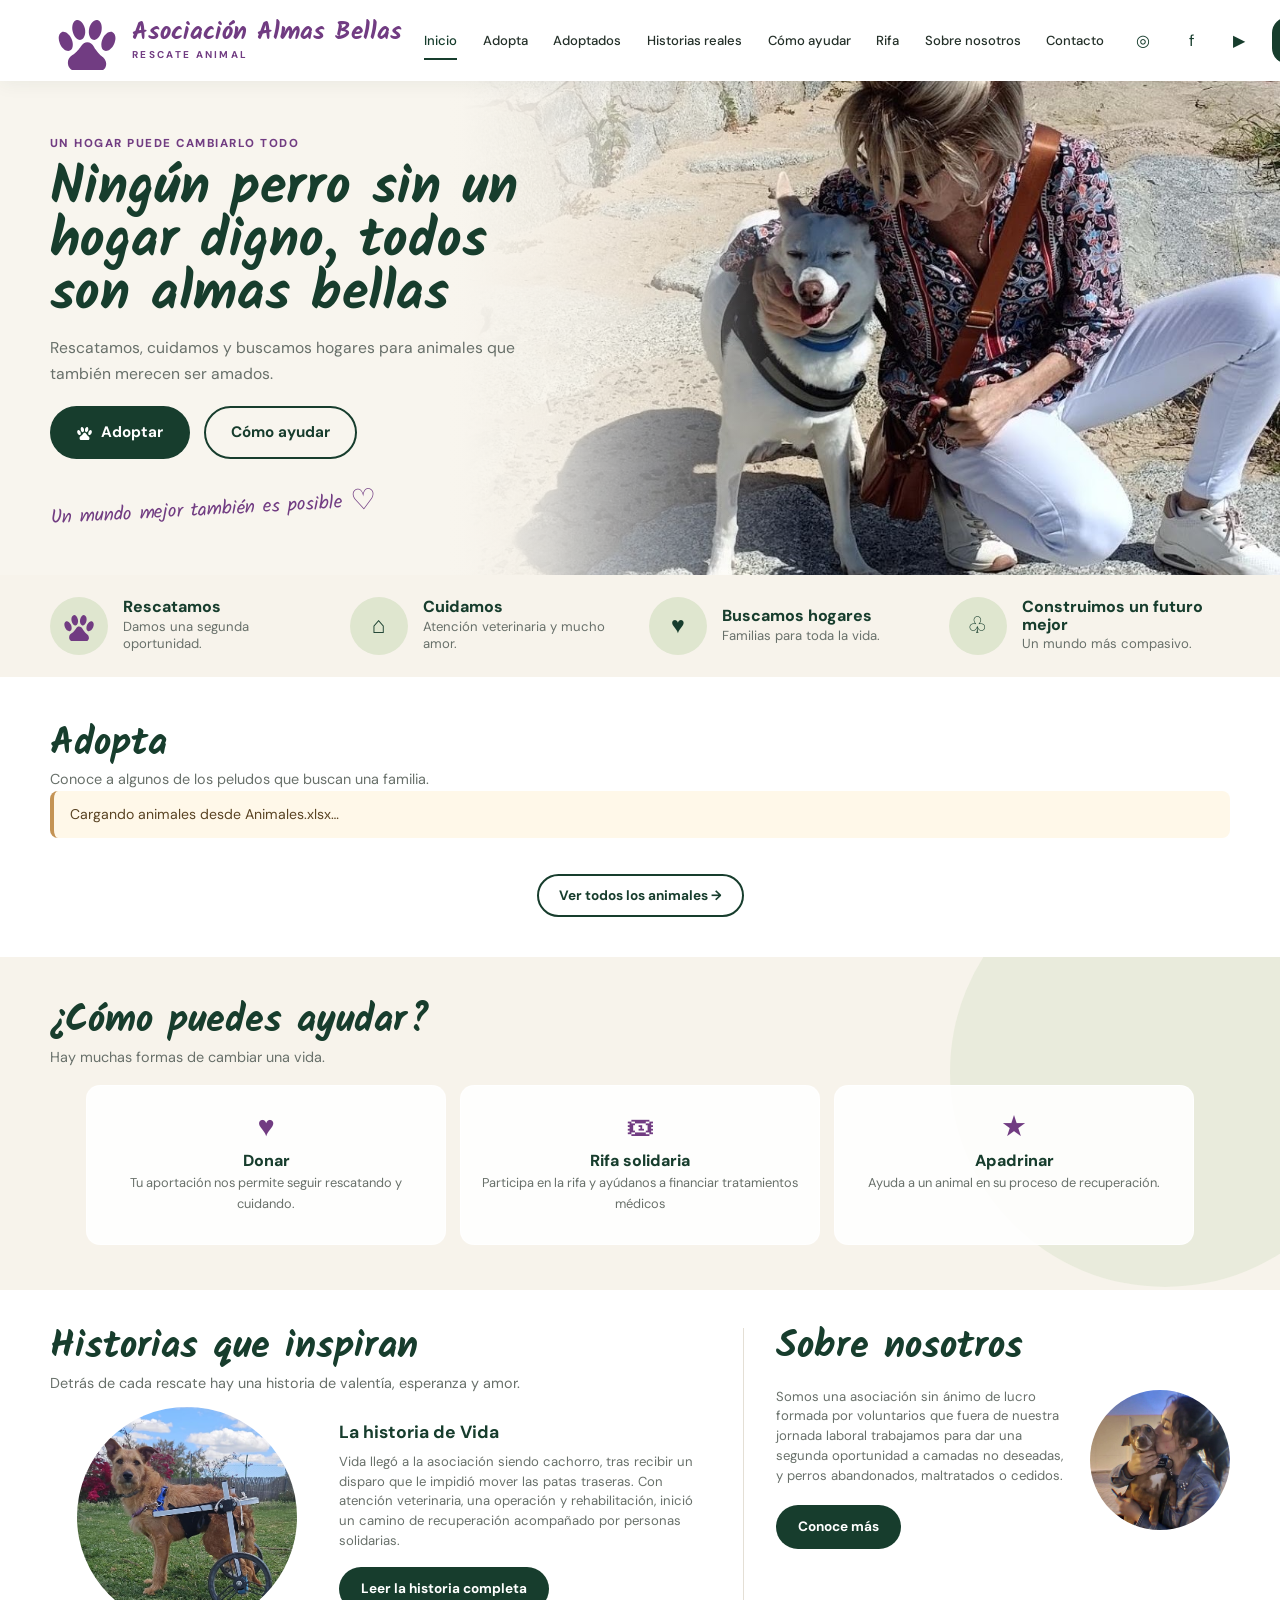
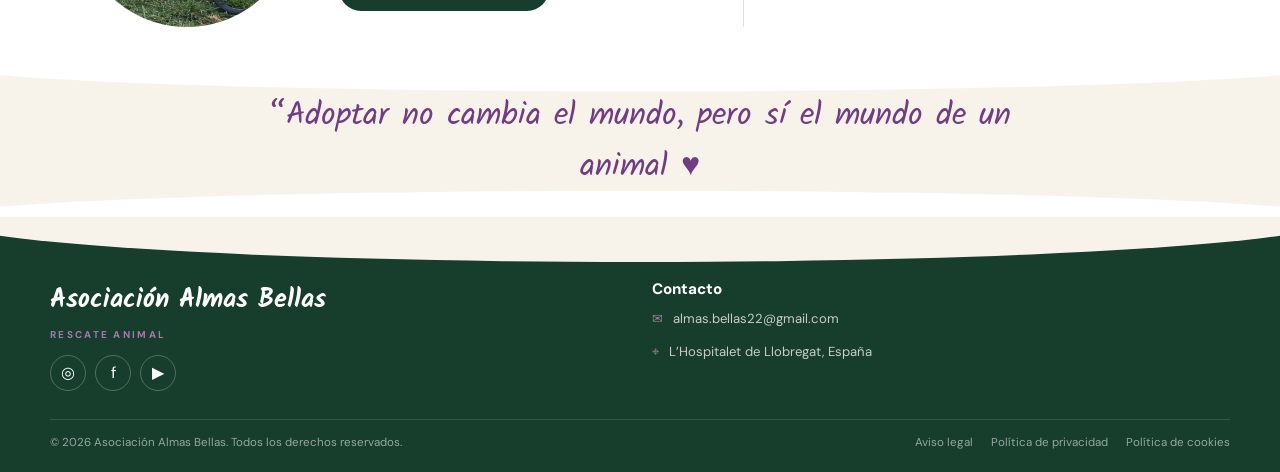
==== commit df58fe3b: "actualizacion" ====
--- a/index.html
+++ b/index.html
@@ -32,8 +32,40 @@
             <p class="hero-note">Un mundo mejor también es posible <span>♡</span></p></div><img class="hero-image" src="media/web/lara.jpg" alt="Lara junto a una voluntaria"></section>
       <section class="values" aria-label="Nuestros compromisos"><div class="container values-grid"><article class="value-item"><span class="value-icon"><img src="media/web/dog-footprint.svg" alt=""></span><div><h3>Rescatamos</h3><p>Damos una segunda oportunidad.</p></div></article><article class="value-item"><span class="value-icon">⌂</span><div><h3>Cuidamos</h3><p>Atención veterinaria y mucho amor.</p></div></article><article class="value-item"><span class="value-icon">♥</span><div><h3>Buscamos hogares</h3><p>Familias para toda la vida.</p></div></article><article class="value-item"><span class="value-icon">♧</span><div><h3>Construimos un futuro mejor</h3><p>Un mundo más compasivo.</p></div></article></div></section>
       <section class="animals section" id="animales"><div class="container"><div class="animals-header section-header"><div><h2>Adopta</h2><p>Conoce a algunos de los peludos que buscan una familia.</p></div></div><p id="animals-status" class="data-notice" role="status" aria-live="polite">Cargando animales desde Animales.xlsx…</p><div class="animals-grid"></div><div class="animals-all-link"><a class="btn btn-secondary btn-small" href="adopta.html">Ver todos los animales →</a></div></div></section>
-      <section class="help section" id="ayudar"><div class="container"><div class="help-header section-header"><h2>¿Cómo puedes ayudar?</h2><p>Hay muchas formas de cambiar una vida.</p></div><div class="help-grid"><article class="help-card"><span class="help-icon">♥</span><h3>Donar</h3><p>Tu aportación nos permite seguir rescatando y cuidando.</p><a class="btn btn-primary btn-small" href="mailto:hola@almasbellas.org?subject=Quiero%20donar">Quiero donar</a></article><article class="help-card help-card-raffle"><span class="help-icon">🎟</span><h3>Rifa solidaria</h3><p>Participa en la rifa y ayúdanos a financiar tratamientos médicos</p><a class="btn btn-primary btn-small" href="rifa.html">Ver la rifa</a></article><article class="help-card"><span class="help-icon">⌂</span><h3>Acoger temporalmente</h3><p>Un hogar temporal marca la diferencia.</p><a class="btn btn-primary btn-small" href="mailto:hola@almasbellas.org?subject=Acogida">Más información</a></article><article class="help-card"><span class="help-icon">★</span><h3>Apadrinar</h3><p>Ayuda a un animal en su proceso de recuperación.</p><a class="btn btn-primary btn-small" href="mailto:hola@almasbellas.org?subject=Apadrinamiento">Apadrinar ahora</a></article></div><div class="about-action-buttons help-contact-actions"><a class="btn btn-primary" href="https://wa.me/34692160589" target="_blank" rel="noopener noreferrer">WhatsApp · Joan</a><a class="btn btn-secondary" href="https://wa.me/34649776448" target="_blank" rel="noopener noreferrer">WhatsApp · Sira</a><a class="btn btn-primary" href="https://wa.me/34608678808" target="_blank" rel="noopener noreferrer">WhatsApp · Judith</a></div></div></section>
-      <section class="stories section" id="historias"><div class="container stories-layout"><div class="stories-column"><div class="section-header"><h2>Historias que inspiran</h2><p>Detrás de cada rescate hay una historia de valentía, esperanza y amor.</p></div><article class="story-card story-card-text-only"><div class="story-info"><h3>La historia de Vida</h3><p>Vida llegó a la asociación siendo cachorro, tras recibir un disparo que le impidió mover las patas traseras. Con atención veterinaria, una operación y rehabilitación, inició un camino de recuperación acompañado por personas solidarias.</p><a class="btn btn-primary btn-small" href="historias.html">Leer la historia completa</a></div></article></div><aside class="about" id="nosotros"><h2>Sobre nosotros</h2><div class="about-content"><div class="about-text"><p>Somos una asociación sin ánimo de lucro formada por voluntarios que fuera de nuestra jornada laboral trabajamos para dar una segunda oportunidad a camadas no deseadas, y perros abandonados, maltratados o cedidos.</p><a class="btn btn-primary btn-small" href="nosotros.html">Conoce más</a></div><div class="about-image"><img src="https://images.unsplash.com/photo-1601758228041-f3b2795255f1?auto=format&fit=crop&w=500&q=80" alt="Voluntaria cuidando a un perro" loading="lazy"></div></div></aside></div></section>
+      <section class="help section" id="ayudar">
+        <div class="container">
+          <div class="help-header section-header">
+            <h2>¿Cómo puedes ayudar?</h2><p>Hay muchas formas de cambiar una vida.</p>
+          </div>
+          <div class="help-grid">
+
+            <a class="help-card help-card-link" href="https://wa.me/34692160589" target="_blank" rel="noopener noreferrer">
+              <span class="help-icon">♥</span>
+              <h3>Donar</h3>
+              <p>Tu aportación nos permite seguir rescatando y cuidando.</p>
+            </a>
+
+            <a class="help-card help-card-link help-card-raffle" href="rifa.html">
+              <span class="help-icon">🎟</span>
+              <h3>Rifa solidaria</h3>
+              <p>Participa en la rifa y ayúdanos a financiar tratamientos médicos</p>
+            </a>
+
+            <!--<a class="help-card help-card-link" href="https://wa.me/34692160589" target="_blank" rel="noopener noreferrer">
+              <span class="help-icon">⌂</span>
+              <h3>Acoger temporalmente</h3>
+              <p>Un hogar temporal marca la diferencia.</p>
+            </a>-->
+
+            <a class="help-card help-card-link" href="https://wa.me/34692160589" target="_blank" rel="noopener noreferrer">
+              <span class="help-icon">★</span>
+              <h3>Apadrinar</h3>
+              <p>Ayuda a un animal en su proceso de recuperación.</p>
+            </a>
+          </div>
+        </div>
+      </section>
+      <section class="stories section" id="historias"><div class="container stories-layout"><div class="stories-column"><div class="section-header"><h2>Historias que inspiran</h2><p>Detrás de cada rescate hay una historia de valentía, esperanza y amor.</p></div><article class="story-card"><img class="story-image" src="media/animales/Vida/vida-silla.jpg" alt="Vida en su silla de ruedas" loading="lazy"><div class="story-info"><h3>La historia de Vida</h3><p>Vida llegó a la asociación siendo cachorro, tras recibir un disparo que le impidió mover las patas traseras. Con atención veterinaria, una operación y rehabilitación, inició un camino de recuperación acompañado por personas solidarias.</p><a class="btn btn-primary btn-small" href="historias.html">Leer la historia completa</a></div></article></div><aside class="about" id="nosotros"><h2>Sobre nosotros</h2><div class="about-content"><div class="about-text"><p>Somos una asociación sin ánimo de lucro formada por voluntarios que fuera de nuestra jornada laboral trabajamos para dar una segunda oportunidad a camadas no deseadas, y perros abandonados, maltratados o cedidos.</p><a class="btn btn-primary btn-small" href="nosotros.html">Conoce más</a></div><div class="about-image"><img src="media/web/judith.jpg" alt="Perro de la asociación" loading="lazy"></div></div></aside></div></section>
       <section class="quote"><p class="quote-text">Adoptar no cambia el mundo, pero sí el mundo de un animal</p></section>
     </main>
     <footer class="footer" id="contacto"><div class="container"><div class="footer-grid"><div class="footer-column"><a class="footer-logo" href="#inicio"><span class="logo-name">Asociación Almas Bellas</span><span class="logo-subtitle">RESCATE ANIMAL</span></a><div class="footer-social"><a href="https://instagram.com" aria-label="Instagram">◎</a><a href="https://facebook.com" aria-label="Facebook">f</a><a href="https://youtube.com" aria-label="YouTube">▶</a></div></div><div class="footer-column"><h3>Contacto</h3><div class="footer-contact"><a class="contact-item" href="mailto:almas.bellas22@gmail.com"><span class="contact-icon">✉</span>almas.bellas22@gmail.com</a><span class="contact-item"><span class="contact-icon">⌖</span>L’Hospitalet de Llobregat, España</span></div></div></div><div class="footer-bottom"><p>© 2026 Asociación Almas Bellas. Todos los derechos reservados.</p><div class="footer-legal"><a href="#contacto">Aviso legal</a><a href="#contacto">Política de privacidad</a><a href="#contacto">Política de cookies</a></div></div></div></footer>
--- a/style.css
+++ b/style.css
@@ -68,9 +68,11 @@
 html {
     scroll-behavior: smooth;
     font-size: 16px;
+    min-width: 250px;
 }
 
 body {
+    min-width: 250px;
     min-height: 100vh;
     background: var(--white);
     color: var(--text);
@@ -164,6 +166,7 @@
 
 .container {
     width: min(100% - 48px, var(--container));
+    min-width: 0;
     margin-inline: auto;
 }
 
@@ -278,6 +281,7 @@
 }
 
 .navbar {
+    min-width: 250px;
     min-height: 82px;
 
     display: flex;
@@ -755,13 +759,15 @@
 .help-grid {
     position: relative;
     z-index: 2;
-
-    display: grid;
-    grid-template-columns: repeat(4, 1fr);
+    display: flex;
+    flex-wrap: wrap;
+    justify-content: center;
     gap: 18px;
 }
 
 .help-card {
+    flex: 1 1 250px;
+    max-width: 360px;
     padding: 30px 20px;
 
     text-align: center;
@@ -774,6 +780,18 @@
     transition:
         transform var(--transition),
         box-shadow var(--transition);
+}
+
+.help-card-link {
+    display: block;
+    color: inherit;
+    text-decoration: none;
+    cursor: pointer;
+}
+
+.help-card-link:focus-visible {
+    outline: 3px solid var(--purple);
+    outline-offset: 3px;
 }
 
 .help-card:hover {
@@ -854,6 +872,14 @@
 
 .story-images img {
     height: 220px;
+    object-fit: cover;
+}
+
+.story-image {
+    width: min(100%, 220px);
+    height: 220px;
+    margin-inline: auto;
+    border-radius: 50%;
     object-fit: cover;
 }
 
@@ -1416,10 +1442,6 @@
         grid-template-columns: repeat(2, 1fr);
     }
 
-    .help-grid {
-        grid-template-columns: repeat(2, 1fr);
-    }
-
     .stories-layout {
         grid-template-columns: 1fr;
     }
@@ -1448,7 +1470,7 @@
 @media (max-width: 768px) {
 
     .container {
-        width: min(100% - 30px, var(--container));
+        width: min(100% - 20px, var(--container));
     }
 
     .section {
@@ -1585,10 +1607,7 @@
 
     /* HELP */
 
-    .help-grid {
-        grid-template-columns: 1fr 1fr;
-        gap: 12px;
-    }
+    .help-grid { gap: 12px; }
 
     .help-card {
         padding: 25px 13px;
@@ -1616,16 +1635,34 @@
         gap: 20px;
     }
 
+    .story-image {
+        width: min(70vw, 220px);
+        margin-inline: auto;
+    }
+
+    .story-info .btn {
+        display: block;
+        width: fit-content;
+        margin-inline: auto;
+    }
+
     .story-images img {
         height: 190px;
     }
 
     .about-content {
-        align-items: flex-start;
+        align-items: center;
         flex-direction: column;
     }
 
+    .about-text .btn {
+        display: block;
+        width: fit-content;
+        margin-inline: auto;
+    }
+
     .about-image {
+        margin-inline: auto;
         width: 140px;
         height: 140px;
     }
@@ -1669,6 +1706,18 @@
 
 @media (max-width: 480px) {
 
+    .container {
+        width: min(100% - 12px, var(--container));
+    }
+
+    .navbar .donate-nav {
+        display: none;
+    }
+
+    .navbar .logo-name {
+        font-size: clamp(0.82rem, 4.2vw, 1.05rem);
+    }
+
     .hero-content {
         padding: 45px 17px 30px;
     }
@@ -1695,10 +1744,6 @@
 
     .value-item {
         align-items: center;
-    }
-
-    .help-grid {
-        grid-template-columns: 1fr;
     }
 
     .help-card p {
@@ -1886,7 +1931,7 @@
   .value-icon img { width:24px; height:24px; }
   .animals-header { gap:12px; }
   .animals-header .btn { align-self:flex-start; }
-  .animals-grid, .help-grid { grid-template-columns:1fr; }
+  .animals-grid { grid-template-columns:1fr; }
   .animal-image-wrapper { height:230px; }
   .help-card { padding:20px 15px; }
   .help-card p { min-height:0; }
@@ -1985,9 +2030,10 @@
 .about-section-heading > p:last-child, .about-lead, .about-location-grid > div:first-child > p:not(.eyebrow), .about-values-inner > div > p:not(.eyebrow), .about-vida > p { color:var(--text-light); line-height:1.7; }
 .about-lead { max-width:900px; margin-bottom:26px; font-size:1.08rem; }
 .about-pillars { display:grid; grid-template-columns:repeat(3,minmax(0,1fr)); gap:16px; }
-.about-pillar { padding:24px; border:1px solid var(--border); border-radius:18px; background:var(--cream); }
-.about-pillar > span { display:grid; place-items:center; width:48px; height:48px; margin-bottom:14px; border-radius:16px; background:var(--green-light); color:var(--green-dark); font-size:1.6rem; }
-.about-pillar > span img { width:28px; height:28px; object-fit:contain; }
+.about-pillar { padding:24px; border:1px solid var(--border); border-radius:18px; background:var(--cream); text-align:center; }
+.about-pillar > span { display:grid; place-items:center; width:48px; height:48px; margin:0 auto 14px; border-radius:16px; background:var(--green-light); color:var(--green-dark); font-size:1.6rem; }
+.about-pillar > span img { width:22px; height:22px; object-fit:contain; }
+.about-pillar:first-child > span { background:var(--green-light); }
 .about-pillar h3, .about-team-grid h3 { margin-bottom:6px; color:var(--green-dark); font-family:"Kalam",cursive; font-size:1.45rem; }
 .about-pillar p, .about-team-grid p { margin:0; color:var(--text-light); line-height:1.55; }
 .about-location { padding-block:clamp(42px,6vw,72px); background:var(--cream); }
@@ -1997,7 +2043,9 @@
 .about-location-card p { margin-bottom:16px; line-height:1.5; }
 .about-location-card p:last-child { margin-bottom:0; }
 .about-team-grid { display:grid; grid-template-columns:repeat(5,minmax(0,1fr)); gap:12px; }
-.about-team-grid article { padding:18px; border:1px solid var(--border); border-radius:15px; background:var(--white); box-shadow:var(--shadow-sm); }
+.about-team-grid article { padding:18px; border:1px solid var(--border); border-radius:15px; background:var(--white); box-shadow:var(--shadow-sm); text-align:center; }
+.about-team-photo { display:block; width:96px; height:96px; margin:0 auto 14px; border-radius:50%; object-fit:cover; }
+.about-team-placeholder { padding:22px; background:var(--green-light); object-fit:contain; }
 .about-team-grid h3 { font-size:1.25rem; }
 .about-team-grid p { font-size:.9rem; }
 .about-values { padding-block:clamp(42px,6vw,72px); background:var(--green-dark); color:var(--white); }
@@ -2115,6 +2163,7 @@
 .raffle-number-grid { display:grid; grid-template-columns:repeat(10,minmax(0,1fr)); gap:7px; margin-top:16px; padding:2px; }
 .raffle-number { display:grid; place-items:center; min-height:32px; border:1px solid var(--green-light); border-radius:8px; background:var(--cream); color:var(--green-dark); font-size:.79rem; font-weight:800; }
 .raffle-number.is-purchased { border-color:var(--purple-soft); background:var(--purple-soft); font-size:1rem; }
+.raffle-purchased-icon { width:15px; height:15px; object-fit:contain; transform:rotate(-12deg); }
 .raffle-info { max-width:760px; margin:0 auto; padding:28px; border:1px solid var(--border); border-radius:20px; background:var(--white); text-align:center; }
 .raffle-info h2 { margin-bottom:10px; color:var(--green-dark); }
 .raffle-info p { margin-bottom:12px; color:var(--text-light); }
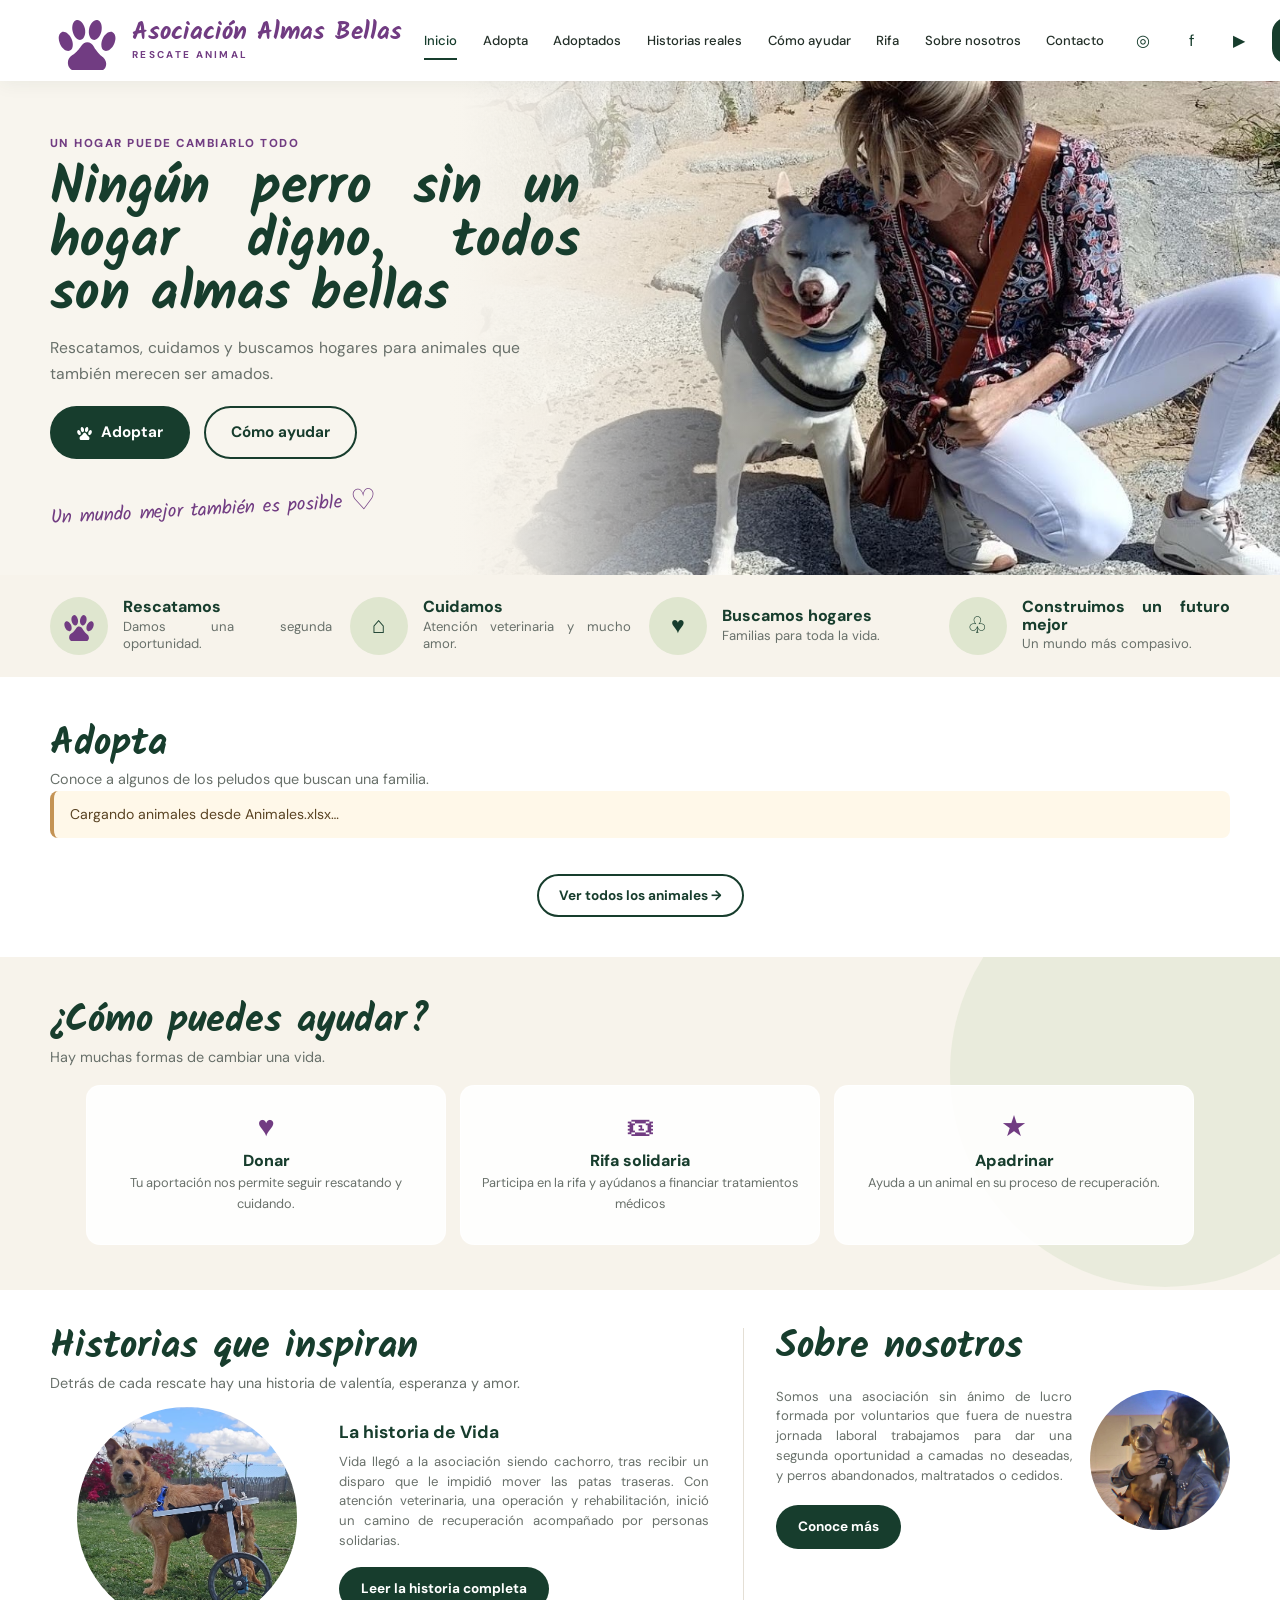
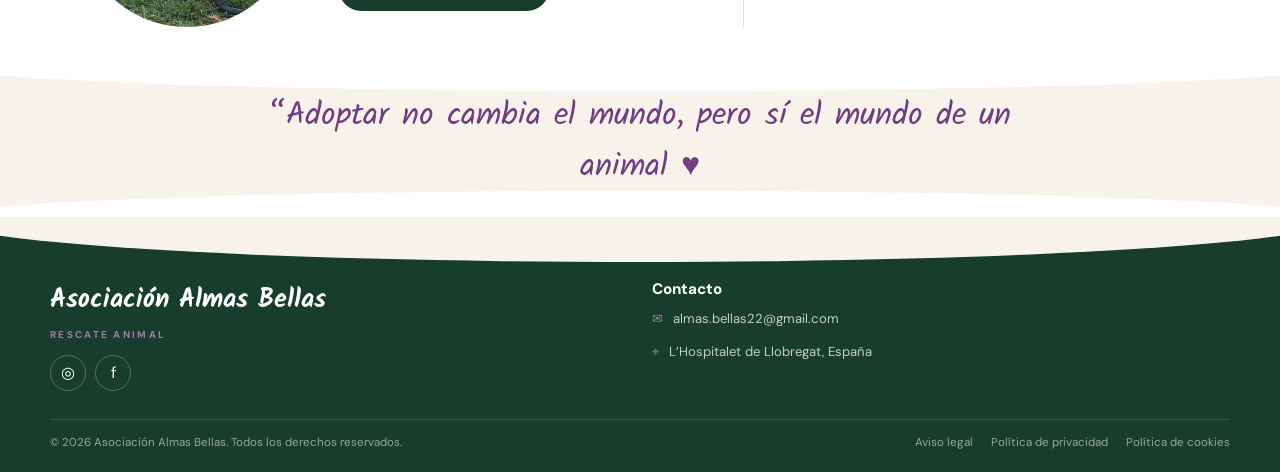
==== commit 7bd82757: "actualizaciones" ====
--- a/index.html
+++ b/index.html
@@ -68,7 +68,7 @@
       <section class="stories section" id="historias"><div class="container stories-layout"><div class="stories-column"><div class="section-header"><h2>Historias que inspiran</h2><p>Detrás de cada rescate hay una historia de valentía, esperanza y amor.</p></div><article class="story-card"><img class="story-image" src="media/animales/Vida/vida-silla.jpg" alt="Vida en su silla de ruedas" loading="lazy"><div class="story-info"><h3>La historia de Vida</h3><p>Vida llegó a la asociación siendo cachorro, tras recibir un disparo que le impidió mover las patas traseras. Con atención veterinaria, una operación y rehabilitación, inició un camino de recuperación acompañado por personas solidarias.</p><a class="btn btn-primary btn-small" href="historias.html">Leer la historia completa</a></div></article></div><aside class="about" id="nosotros"><h2>Sobre nosotros</h2><div class="about-content"><div class="about-text"><p>Somos una asociación sin ánimo de lucro formada por voluntarios que fuera de nuestra jornada laboral trabajamos para dar una segunda oportunidad a camadas no deseadas, y perros abandonados, maltratados o cedidos.</p><a class="btn btn-primary btn-small" href="nosotros.html">Conoce más</a></div><div class="about-image"><img src="media/web/judith.jpg" alt="Perro de la asociación" loading="lazy"></div></div></aside></div></section>
       <section class="quote"><p class="quote-text">Adoptar no cambia el mundo, pero sí el mundo de un animal</p></section>
     </main>
-    <footer class="footer" id="contacto"><div class="container"><div class="footer-grid"><div class="footer-column"><a class="footer-logo" href="#inicio"><span class="logo-name">Asociación Almas Bellas</span><span class="logo-subtitle">RESCATE ANIMAL</span></a><div class="footer-social"><a href="https://instagram.com" aria-label="Instagram">◎</a><a href="https://facebook.com" aria-label="Facebook">f</a><a href="https://youtube.com" aria-label="YouTube">▶</a></div></div><div class="footer-column"><h3>Contacto</h3><div class="footer-contact"><a class="contact-item" href="mailto:almas.bellas22@gmail.com"><span class="contact-icon">✉</span>almas.bellas22@gmail.com</a><span class="contact-item"><span class="contact-icon">⌖</span>L’Hospitalet de Llobregat, España</span></div></div></div><div class="footer-bottom"><p>© 2026 Asociación Almas Bellas. Todos los derechos reservados.</p><div class="footer-legal"><a href="#contacto">Aviso legal</a><a href="#contacto">Política de privacidad</a><a href="#contacto">Política de cookies</a></div></div></div></footer>
+    <footer class="footer" id="contacto"><div class="container"><div class="footer-grid"><div class="footer-column"><a class="footer-logo" href="#inicio"><span class="logo-name">Asociación Almas Bellas</span><span class="logo-subtitle">RESCATE ANIMAL</span></a><div class="footer-social"><a href="https://www.instagram.com/asociacionalmasbellas?srtk=cTJ6ZGJwajQ5MGJs" aria-label="Instagram" target="_blank" rel="noopener noreferrer">◎</a><a href="https://www.facebook.com/asociacionalmasbellas" aria-label="Facebook" target="_blank" rel="noopener noreferrer">f</a></div></div><div class="footer-column"><h3>Contacto</h3><div class="footer-contact"><a class="contact-item" href="mailto:almas.bellas22@gmail.com"><span class="contact-icon">✉</span>almas.bellas22@gmail.com</a><span class="contact-item"><span class="contact-icon">⌖</span>L’Hospitalet de Llobregat, España</span></div></div></div><div class="footer-bottom"><p>© 2026 Asociación Almas Bellas. Todos los derechos reservados.</p><div class="footer-legal"><a href="#contacto">Aviso legal</a><a href="#contacto">Política de privacidad</a><a href="#contacto">Política de cookies</a></div></div></div></footer>
   </div>
 </body>
 </html>
--- a/style.css
+++ b/style.css
@@ -1969,7 +1969,7 @@
 .excel-test-button:disabled { cursor:wait; opacity:.65; }
 .excel-test-preview[hidden] { display:none; }
 .excel-test-table-scroll { overflow-x:auto; }
-.excel-test-preview table { width:100%; border-collapse:collapse; text-align:left; font-size:.86rem; }
+.excel-test-preview table { width:100%; border-collapse:collapse; text-align:justify; font-size:.86rem; }
 .excel-test-preview th, .excel-test-preview td { padding:10px 8px; border-bottom:1px solid var(--border); }
 .excel-test-preview th { color:var(--text-light); font-size:.76rem; }
 .excel-test-row-state { display:inline-block; padding:3px 8px; border-radius:99px; font-size:.74rem; font-weight:800; }
@@ -2077,6 +2077,7 @@
 .vida-story-heading .eyebrow { margin-bottom:2px; }
 .vida-story-heading h2 { margin:0; color:var(--green-dark); font-size:clamp(2.3rem,5vw,3.5rem); }
 .vida-story-copy { max-width:860px; }
+.vida-story-copy h3 { margin:24px 0 10px; color:var(--green-dark); font-size:1.35rem; }
 .vida-story-copy p, .vida-family-note { color:var(--text-light); font-size:1.03rem; line-height:1.75; }
 .vida-gallery { display:grid; grid-template-columns:repeat(3,minmax(0,1fr)); gap:14px; margin:26px 0 30px; }
 .vida-gallery img { width:100%; height:280px; object-fit:contain; }
@@ -2149,11 +2150,18 @@
 .raffle-prizes, .raffle-numbers-panel { padding:clamp(20px,4vw,32px); border:1px solid var(--border); border-radius:20px; background:var(--white); }
 .raffle-kicker { margin-bottom:8px; color:var(--purple); font-size:.72rem; font-weight:800; letter-spacing:.12em; }
 .raffle-prizes h2, .raffle-numbers-panel h2 { margin-bottom:12px; color:var(--green-dark); }
-.raffle-prize-table { width:100%; border-collapse:collapse; text-align:left; }
-.raffle-prize-table th, .raffle-prize-table td { padding:12px 8px; border-bottom:1px solid var(--border); vertical-align:top; }
+.raffle-prize-table { display:block; width:100%; border-collapse:collapse; table-layout:fixed; text-align:justify; }
+.raffle-prize-table thead, .raffle-prize-table tbody { display:block; }
+.raffle-prize-table tr { display:grid; grid-template-columns:repeat(2,minmax(0,1fr)); }
+.raffle-prize-table th, .raffle-prize-table td { display:block; min-width:0; padding:12px 8px; border-bottom:1px solid var(--border); vertical-align:top; overflow-wrap:anywhere; }
 .raffle-prize-table th { color:var(--text-light); font-size:.8rem; }
 .raffle-prize-description { margin:16px 0; color:var(--text-light); }
-.raffle-gallery { display:grid; grid-template-columns:repeat(auto-fit,minmax(110px,1fr)); gap:10px; margin-top:18px; }
+.raffle-gallery-carousel { position:relative; margin-top:18px; container-type:inline-size; }
+.raffle-gallery { display:grid; grid-template-columns:repeat(auto-fit,minmax(110px,1fr)); gap:10px; }
+.raffle-gallery-control { display:none; position:absolute; z-index:1; top:50%; width:38px; height:38px; place-items:center; transform:translateY(-50%); border:1px solid var(--border); border-radius:50%; background:rgba(255,255,255,.94); color:var(--green-dark); font-size:1.5rem; line-height:1; cursor:pointer; box-shadow:var(--shadow-sm); }
+.raffle-gallery-prev { left:8px; }
+.raffle-gallery-next { right:8px; }
+.raffle-gallery-control[hidden] { display:none !important; }
 .raffle-gallery:empty { display:none; }
 .raffle-gallery img { width:100%; aspect-ratio:1; border-radius:12px; object-fit:cover; }
 .raffle-pending-note, .raffle-numbers-panel > p { margin-top:12px; color:var(--text-light); font-size:.86rem; }
@@ -2167,10 +2175,37 @@
 .raffle-info { max-width:760px; margin:0 auto; padding:28px; border:1px solid var(--border); border-radius:20px; background:var(--white); text-align:center; }
 .raffle-info h2 { margin-bottom:10px; color:var(--green-dark); }
 .raffle-info p { margin-bottom:12px; color:var(--text-light); }
+.raffle-prize-showcase { margin-bottom:24px; }
+.raffle-prize-showcase #raffle-prize-text,
+.raffle-prize-description,
+.raffle-number-status { text-align:justify; }
+.raffle-prize-gallery { display:grid; grid-template-columns:repeat(auto-fit,minmax(min(100%,180px),1fr)); gap:12px; margin-top:18px; }
+.raffle-prize-gallery img { width:100%; height:220px; padding:8px; border:1px solid var(--border); border-radius:14px; background:var(--cream); object-fit:contain; }
+.raffle-prize-gallery:empty { display:none; }
+.raffle-collaborators { margin-top:22px; padding-top:18px; border-top:1px solid var(--border); }
+.raffle-collaborators h3 { margin-bottom:8px; color:var(--green-dark); font-size:1.15rem; }
+.raffle-collaborators > p { margin-bottom:12px; color:var(--text-light); }
+.raffle-collaborator-links { display:grid; grid-template-columns:repeat(auto-fit,minmax(min(100%,160px),1fr)); gap:10px; }
+.raffle-collaborator-link { display:flex; min-height:46px; align-items:center; justify-content:center; padding:10px 14px; border:1px solid var(--green-dark); border-radius:14px; background:var(--cream); color:var(--green-dark); font:inherit; font-weight:700; text-align:center; text-decoration:none; cursor:pointer; }
+.raffle-collaborator-link:hover, .raffle-collaborator-link:focus-visible { background:var(--green-dark); color:var(--white); }
+.raffle-collaborator-link:disabled, .raffle-collaborator-link:disabled:hover, .raffle-collaborator-link:disabled:focus-visible { opacity:1; transform:none; background:var(--cream); color:var(--green-dark); cursor:default; }
+.raffle-info[aria-labelledby="raffle-info-title"] p { text-align:justify; }
 .raffle-email { color:var(--purple); font-weight:800; }
 .raffle-back { max-width:760px; margin:24px auto 0; }
 .raffle-footer { padding:22px 16px; background:var(--green-dark); color:var(--white); text-align:center; font-size:.84rem; }
 .raffle-footer p { margin:0; }
+@container (max-width:229px) {
+  .raffle-gallery { display:flex; gap:0; overflow-x:auto; scroll-snap-type:x mandatory; overscroll-behavior-x:contain; scroll-behavior:smooth; scrollbar-width:thin; }
+  .raffle-gallery img { flex:0 0 100%; scroll-snap-align:center; }
+  .raffle-gallery-control { display:grid; }
+}
+@media(max-width:640px) {
+  .raffle-gallery { display:flex; gap:0; overflow-x:auto; scroll-snap-type:x mandatory; overscroll-behavior-x:contain; scroll-behavior:smooth; scrollbar-width:thin; }
+  .raffle-gallery img { flex:0 0 100%; scroll-snap-align:center; }
+  .raffle-gallery-control { display:grid; }
+  .raffle-gallery-prev { left:8px; }
+  .raffle-gallery-next { right:8px; }
+}
 @media(max-width:900px) {
   .about-pillars { grid-template-columns:1fr 1fr; }
   .about-team-grid { grid-template-columns:repeat(3,minmax(0,1fr)); }
@@ -2190,6 +2225,8 @@
   .vida-actions .btn { width:100%; }
 }
 @media(max-width:640px) {
+  .raffle-prize-table th, .raffle-prize-table td { padding:10px 4px; }
+  .raffle-prize-table th { font-size:.7rem; }
   .animal-dialog-card { grid-template-columns:1fr; }
   .animal-dialog-image { height:220px; min-height:0; }
   .animal-dialog-content { padding:22px; }
@@ -2200,3 +2237,7 @@
   .raffle-main { padding-block:36px; }
   .raffle-layout { grid-template-columns:1fr; }
 }
+body { text-align:justify; }
+@media(max-width:768px) {
+  .hero-title { font-size:clamp(1.75rem,7.5vw,2.35rem); line-height:1.05; }
+}
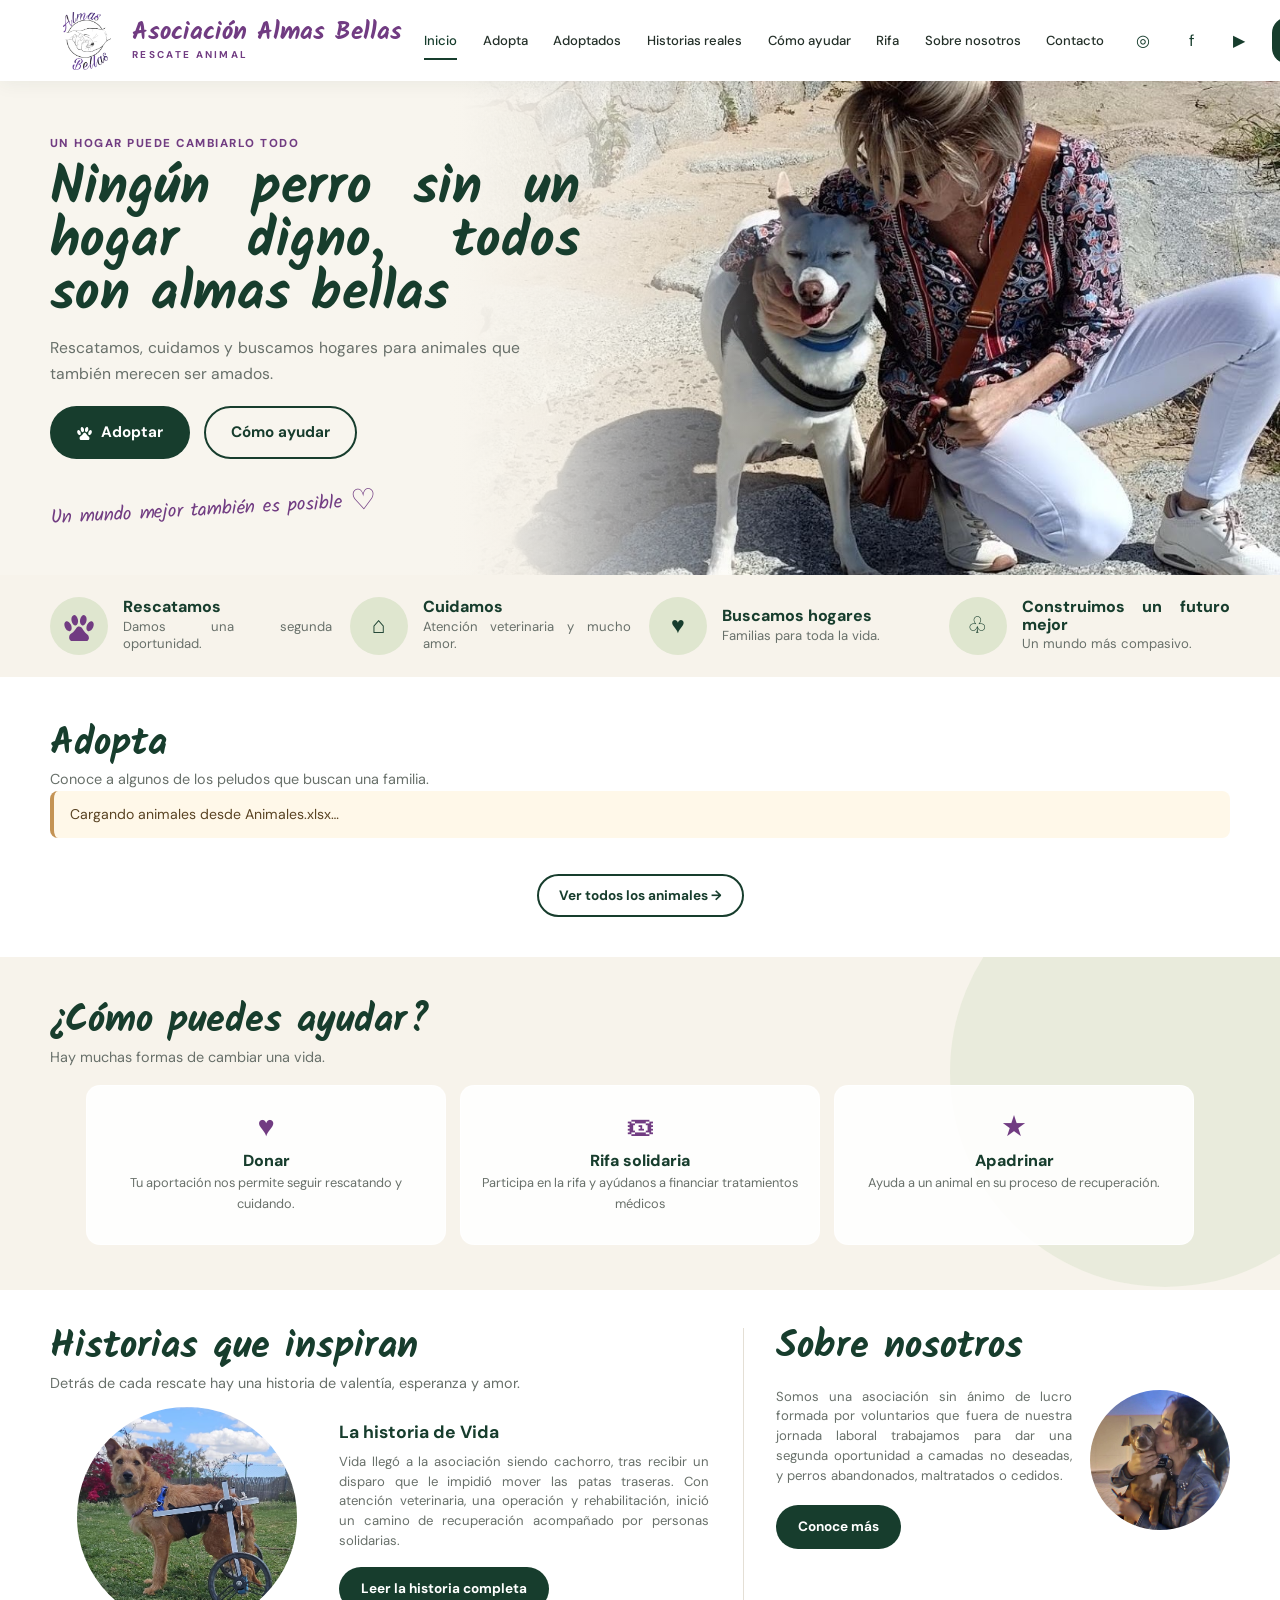
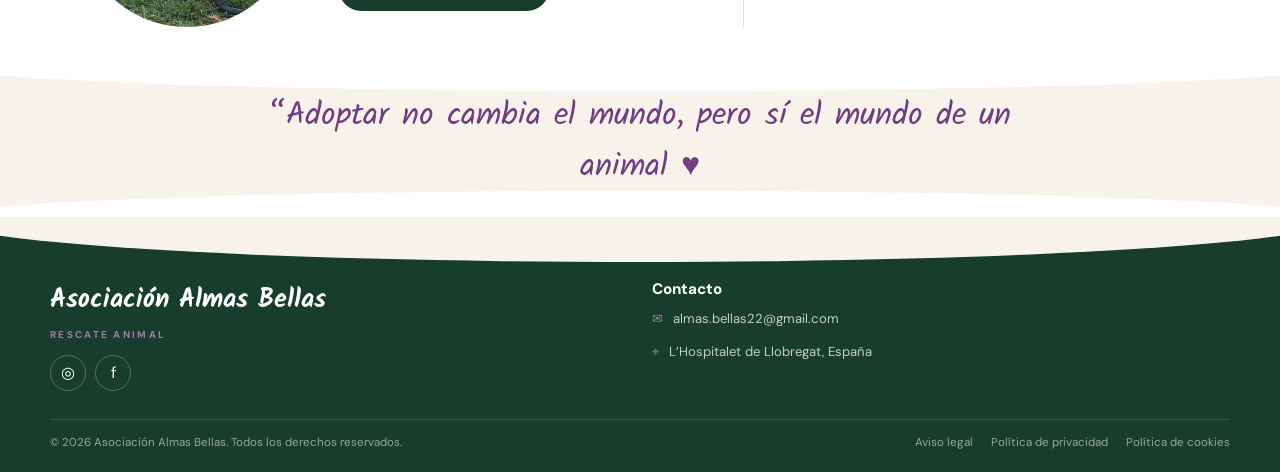
==== commit a2ab3677: "Mejoras web" ====
--- a/index.html
+++ b/index.html
@@ -4,18 +4,19 @@
   <meta charset="utf-8">
   <meta name="viewport" content="width=device-width, initial-scale=1">
   <meta name="theme-color" content="#173d2d">
+  <link rel="icon" type="image/svg+xml" href="media/web/dog-footprint.svg">
   <meta name="description" content="Rescatamos, cuidamos y buscamos hogares para animales que también merecen ser amados.">
   <title>Asociación Almas Bellas | Rescate animal y adopción</title>
   <link rel="preconnect" href="https://fonts.googleapis.com">
   <link rel="preconnect" href="https://fonts.gstatic.com" crossorigin>
   <link href="https://fonts.googleapis.com/css2?family=DM+Sans:wght@400;500;600;700;800&family=Kalam:wght@400;700&display=swap" rel="stylesheet">
   <link rel="stylesheet" href="style.css">
-  <script type="module" src="app.js"></script>
+  <script type="module" src="app.js?v=2"></script>
 </head>
 <body>
   <div id="app">
     <header class="site-header" id="inicio"><nav class="navbar" aria-label="Navegación principal">
-      <a class="logo" href="#inicio" aria-label="Asociación Almas Bellas, inicio"><img class="logo-mark" src="media/web/dog-footprint.svg" alt=""><span class="logo-text"><span class="logo-name">Asociación Almas Bellas</span><span class="logo-subtitle">RESCATE ANIMAL</span></span></a>
+      <a class="logo" href="#inicio" aria-label="Asociación Almas Bellas, inicio"><img class="logo-mark" src="media/web/logo.png" alt=""><span class="logo-text"><span class="logo-name">Asociación Almas Bellas</span><span class="logo-subtitle">RESCATE ANIMAL</span></span></a>
       <div class="nav-menu" id="main-nav-menu"><a class="nav-link active" href="#inicio">Inicio</a><a class="nav-link" href="adopta.html">Adopta</a><a class="nav-link" href="adoptados.html">Adoptados</a><a class="nav-link" href="historias.html">Historias reales</a><a class="nav-link" href="#ayudar">Cómo ayudar</a><a class="nav-link" href="rifa.html">Rifa</a><a class="nav-link" href="nosotros.html">Sobre nosotros</a><a class="nav-link" href="nosotros.html#contacto">Contacto</a></div>
       <div class="nav-actions"><div class="social-links" aria-label="Síguenos"><a class="social-link" href="https://instagram.com" aria-label="Instagram">◎</a><a class="social-link" href="https://facebook.com" aria-label="Facebook">f</a><a class="social-link" href="https://youtube.com" aria-label="YouTube">▶</a></div><a class="btn btn-primary donate-nav" href="#ayudar">♥ <span>Donar</span></a></div>
       <button class="mobile-nav-toggle" type="button" aria-label="Abrir menú" aria-controls="main-nav-menu" aria-expanded="false">☰</button>
--- a/style.css
+++ b/style.css
@@ -613,6 +613,12 @@
     object-fit: cover;
 
     transition: transform 0.5s ease;
+}
+
+.animal-image.is-fallback {
+    object-fit: contain;
+    padding: 12px;
+    background: #f7f3eb;
 }
 
 .animal-card:hover .animal-image {
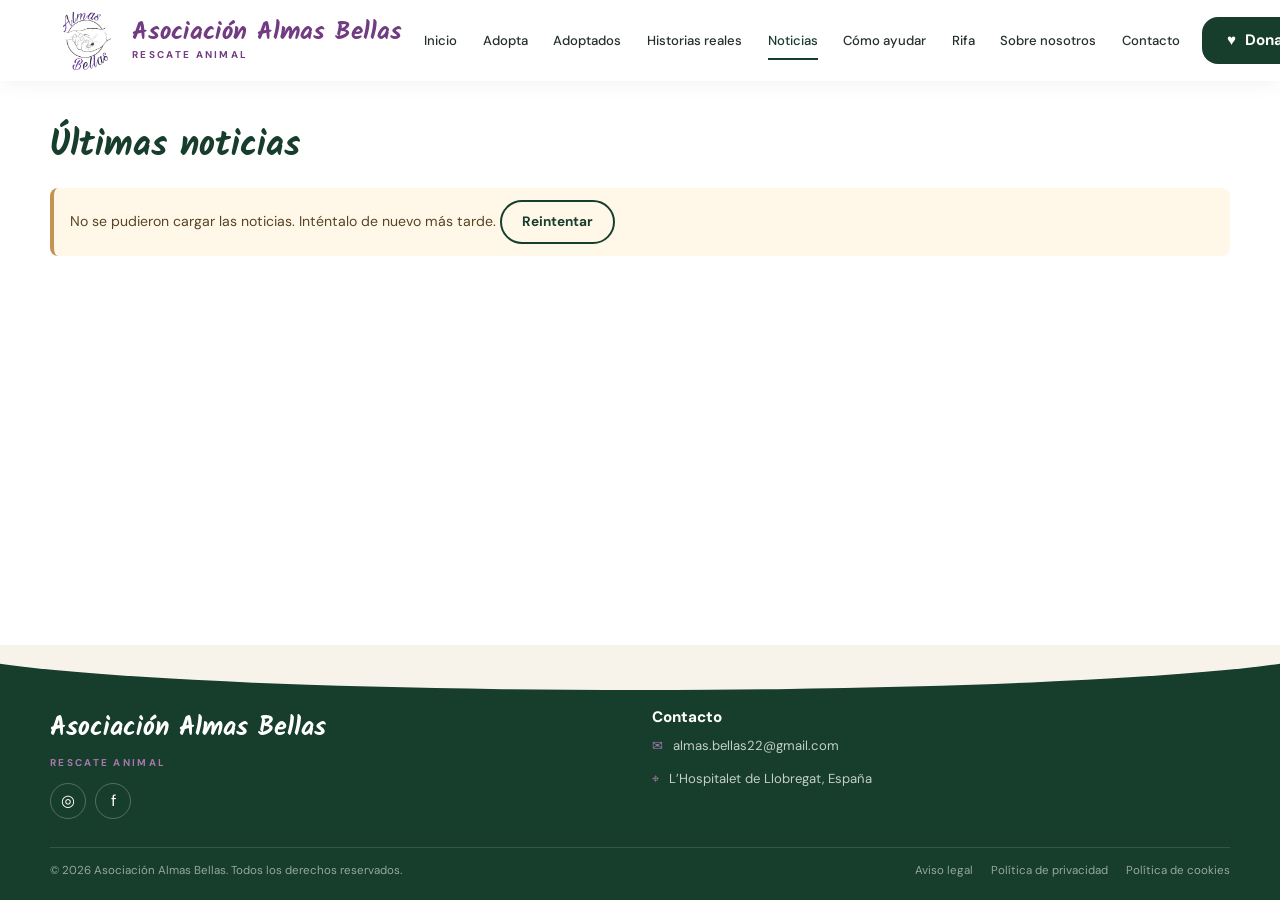
==== commit ef8bd87d: "actualizacion" ====
--- a/index.html
+++ b/index.html
@@ -3,73 +3,13 @@
 <head>
   <meta charset="utf-8">
   <meta name="viewport" content="width=device-width, initial-scale=1">
-  <meta name="theme-color" content="#173d2d">
+  <meta http-equiv="refresh" content="0; url=noticias.html">
+  <meta name="robots" content="noindex, follow">
   <link rel="icon" type="image/svg+xml" href="media/web/dog-footprint.svg">
-  <meta name="description" content="Rescatamos, cuidamos y buscamos hogares para animales que también merecen ser amados.">
-  <title>Asociación Almas Bellas | Rescate animal y adopción</title>
-  <link rel="preconnect" href="https://fonts.googleapis.com">
-  <link rel="preconnect" href="https://fonts.gstatic.com" crossorigin>
-  <link href="https://fonts.googleapis.com/css2?family=DM+Sans:wght@400;500;600;700;800&family=Kalam:wght@400;700&display=swap" rel="stylesheet">
-  <link rel="stylesheet" href="style.css">
-  <script type="module" src="app.js?v=2"></script>
+  <title>Últimas noticias | Asociación Almas Bellas</title>
+  <script>window.location.replace("noticias.html");</script>
 </head>
 <body>
-  <div id="app">
-    <header class="site-header" id="inicio"><nav class="navbar" aria-label="Navegación principal">
-      <a class="logo" href="#inicio" aria-label="Asociación Almas Bellas, inicio"><img class="logo-mark" src="media/web/logo.png" alt=""><span class="logo-text"><span class="logo-name">Asociación Almas Bellas</span><span class="logo-subtitle">RESCATE ANIMAL</span></span></a>
-      <div class="nav-menu" id="main-nav-menu"><a class="nav-link active" href="#inicio">Inicio</a><a class="nav-link" href="adopta.html">Adopta</a><a class="nav-link" href="adoptados.html">Adoptados</a><a class="nav-link" href="historias.html">Historias reales</a><a class="nav-link" href="#ayudar">Cómo ayudar</a><a class="nav-link" href="rifa.html">Rifa</a><a class="nav-link" href="nosotros.html">Sobre nosotros</a><a class="nav-link" href="nosotros.html#contacto">Contacto</a></div>
-      <div class="nav-actions"><div class="social-links" aria-label="Síguenos"><a class="social-link" href="https://instagram.com" aria-label="Instagram">◎</a><a class="social-link" href="https://facebook.com" aria-label="Facebook">f</a><a class="social-link" href="https://youtube.com" aria-label="YouTube">▶</a></div><a class="btn btn-primary donate-nav" href="#ayudar">♥ <span>Donar</span></a></div>
-      <button class="mobile-nav-toggle" type="button" aria-label="Abrir menú" aria-controls="main-nav-menu" aria-expanded="false">☰</button>
-    </nav></header>
-    <main>
-      <section class="hero" aria-labelledby="hero-title">
-        <div class="hero-content">
-          <p class="eyebrow">Un hogar puede cambiarlo todo</p>
-          <h1 class="hero-title" id="hero-title">Ningún perro sin un hogar digno, todos son almas bellas</h1>
-          <p class="hero-description">Rescatamos, cuidamos y buscamos hogares para animales que también merecen ser amados.</p>
-          <div class="hero-buttons">
-            <a class="btn btn-primary" href="adopta.html"><img class="paw-inline" src="media/web/dog-footprint.svg" alt=""> Adoptar</a>
-            <a class="btn btn-secondary" href="#ayudar">Cómo ayudar</a></div>
-            <p class="hero-note">Un mundo mejor también es posible <span>♡</span></p></div><img class="hero-image" src="media/web/lara.jpg" alt="Lara junto a una voluntaria"></section>
-      <section class="values" aria-label="Nuestros compromisos"><div class="container values-grid"><article class="value-item"><span class="value-icon"><img src="media/web/dog-footprint.svg" alt=""></span><div><h3>Rescatamos</h3><p>Damos una segunda oportunidad.</p></div></article><article class="value-item"><span class="value-icon">⌂</span><div><h3>Cuidamos</h3><p>Atención veterinaria y mucho amor.</p></div></article><article class="value-item"><span class="value-icon">♥</span><div><h3>Buscamos hogares</h3><p>Familias para toda la vida.</p></div></article><article class="value-item"><span class="value-icon">♧</span><div><h3>Construimos un futuro mejor</h3><p>Un mundo más compasivo.</p></div></article></div></section>
-      <section class="animals section" id="animales"><div class="container"><div class="animals-header section-header"><div><h2>Adopta</h2><p>Conoce a algunos de los peludos que buscan una familia.</p></div></div><p id="animals-status" class="data-notice" role="status" aria-live="polite">Cargando animales desde Animales.xlsx…</p><div class="animals-grid"></div><div class="animals-all-link"><a class="btn btn-secondary btn-small" href="adopta.html">Ver todos los animales →</a></div></div></section>
-      <section class="help section" id="ayudar">
-        <div class="container">
-          <div class="help-header section-header">
-            <h2>¿Cómo puedes ayudar?</h2><p>Hay muchas formas de cambiar una vida.</p>
-          </div>
-          <div class="help-grid">
-
-            <a class="help-card help-card-link" href="https://wa.me/34692160589" target="_blank" rel="noopener noreferrer">
-              <span class="help-icon">♥</span>
-              <h3>Donar</h3>
-              <p>Tu aportación nos permite seguir rescatando y cuidando.</p>
-            </a>
-
-            <a class="help-card help-card-link help-card-raffle" href="rifa.html">
-              <span class="help-icon">🎟</span>
-              <h3>Rifa solidaria</h3>
-              <p>Participa en la rifa y ayúdanos a financiar tratamientos médicos</p>
-            </a>
-
-            <!--<a class="help-card help-card-link" href="https://wa.me/34692160589" target="_blank" rel="noopener noreferrer">
-              <span class="help-icon">⌂</span>
-              <h3>Acoger temporalmente</h3>
-              <p>Un hogar temporal marca la diferencia.</p>
-            </a>-->
-
-            <a class="help-card help-card-link" href="https://wa.me/34692160589" target="_blank" rel="noopener noreferrer">
-              <span class="help-icon">★</span>
-              <h3>Apadrinar</h3>
-              <p>Ayuda a un animal en su proceso de recuperación.</p>
-            </a>
-          </div>
-        </div>
-      </section>
-      <section class="stories section" id="historias"><div class="container stories-layout"><div class="stories-column"><div class="section-header"><h2>Historias que inspiran</h2><p>Detrás de cada rescate hay una historia de valentía, esperanza y amor.</p></div><article class="story-card"><img class="story-image" src="media/animales/Vida/vida-silla.jpg" alt="Vida en su silla de ruedas" loading="lazy"><div class="story-info"><h3>La historia de Vida</h3><p>Vida llegó a la asociación siendo cachorro, tras recibir un disparo que le impidió mover las patas traseras. Con atención veterinaria, una operación y rehabilitación, inició un camino de recuperación acompañado por personas solidarias.</p><a class="btn btn-primary btn-small" href="historias.html">Leer la historia completa</a></div></article></div><aside class="about" id="nosotros"><h2>Sobre nosotros</h2><div class="about-content"><div class="about-text"><p>Somos una asociación sin ánimo de lucro formada por voluntarios que fuera de nuestra jornada laboral trabajamos para dar una segunda oportunidad a camadas no deseadas, y perros abandonados, maltratados o cedidos.</p><a class="btn btn-primary btn-small" href="nosotros.html">Conoce más</a></div><div class="about-image"><img src="media/web/judith.jpg" alt="Perro de la asociación" loading="lazy"></div></div></aside></div></section>
-      <section class="quote"><p class="quote-text">Adoptar no cambia el mundo, pero sí el mundo de un animal</p></section>
-    </main>
-    <footer class="footer" id="contacto"><div class="container"><div class="footer-grid"><div class="footer-column"><a class="footer-logo" href="#inicio"><span class="logo-name">Asociación Almas Bellas</span><span class="logo-subtitle">RESCATE ANIMAL</span></a><div class="footer-social"><a href="https://www.instagram.com/asociacionalmasbellas?srtk=cTJ6ZGJwajQ5MGJs" aria-label="Instagram" target="_blank" rel="noopener noreferrer">◎</a><a href="https://www.facebook.com/asociacionalmasbellas" aria-label="Facebook" target="_blank" rel="noopener noreferrer">f</a></div></div><div class="footer-column"><h3>Contacto</h3><div class="footer-contact"><a class="contact-item" href="mailto:almas.bellas22@gmail.com"><span class="contact-icon">✉</span>almas.bellas22@gmail.com</a><span class="contact-item"><span class="contact-icon">⌖</span>L’Hospitalet de Llobregat, España</span></div></div></div><div class="footer-bottom"><p>© 2026 Asociación Almas Bellas. Todos los derechos reservados.</p><div class="footer-legal"><a href="#contacto">Aviso legal</a><a href="#contacto">Política de privacidad</a><a href="#contacto">Política de cookies</a></div></div></div></footer>
-  </div>
+  <p>Abriendo <a href="noticias.html">Últimas noticias</a>…</p>
 </body>
 </html>
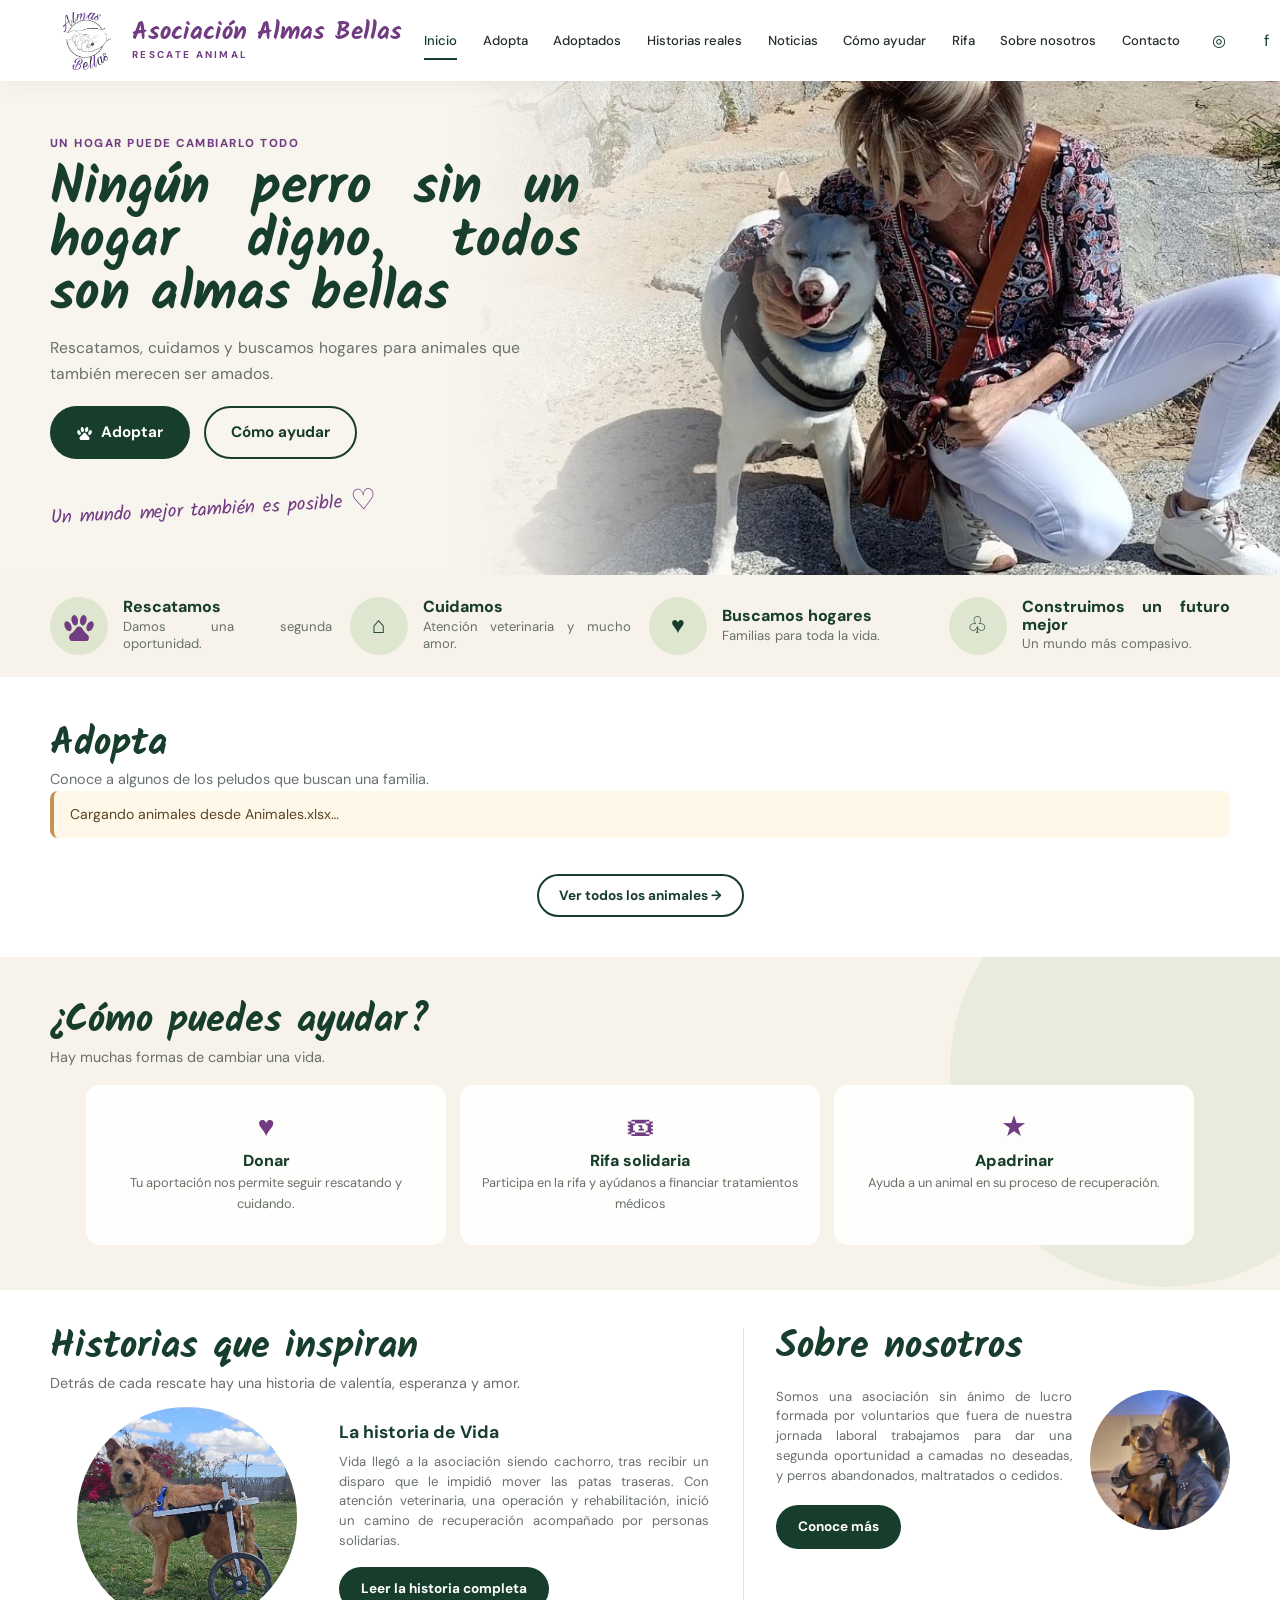
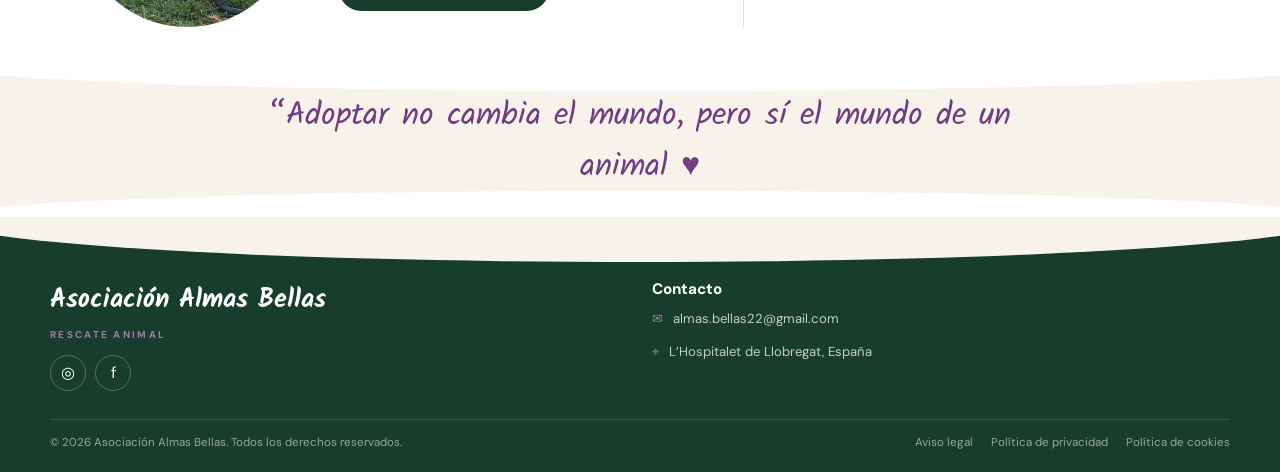
==== commit f8f1e044: "Fix" ====
--- a/index.html
+++ b/index.html
@@ -3,13 +3,73 @@
 <head>
   <meta charset="utf-8">
   <meta name="viewport" content="width=device-width, initial-scale=1">
-  <meta http-equiv="refresh" content="0; url=noticias.html">
-  <meta name="robots" content="noindex, follow">
+  <meta name="theme-color" content="#173d2d">
   <link rel="icon" type="image/svg+xml" href="media/web/dog-footprint.svg">
-  <title>Últimas noticias | Asociación Almas Bellas</title>
-  <script>window.location.replace("noticias.html");</script>
+  <meta name="description" content="Rescatamos, cuidamos y buscamos hogares para animales que también merecen ser amados.">
+  <title>Asociación Almas Bellas | Rescate animal y adopción</title>
+  <link rel="preconnect" href="https://fonts.googleapis.com">
+  <link rel="preconnect" href="https://fonts.gstatic.com" crossorigin>
+  <link href="https://fonts.googleapis.com/css2?family=DM+Sans:wght@400;500;600;700;800&family=Kalam:wght@400;700&display=swap" rel="stylesheet">
+  <link rel="stylesheet" href="style.css">
+  <script type="module" src="app.js?v=2"></script>
 </head>
 <body>
-  <p>Abriendo <a href="noticias.html">Últimas noticias</a>…</p>
+  <div id="app">
+    <header class="site-header" id="inicio"><nav class="navbar" aria-label="Navegación principal">
+      <a class="logo" href="#inicio" aria-label="Asociación Almas Bellas, inicio"><img class="logo-mark" src="media/web/logo.png" alt=""><span class="logo-text"><span class="logo-name">Asociación Almas Bellas</span><span class="logo-subtitle">RESCATE ANIMAL</span></span></a>
+      <div class="nav-menu" id="main-nav-menu"><a class="nav-link active" href="#inicio">Inicio</a><a class="nav-link" href="adopta.html">Adopta</a><a class="nav-link" href="adoptados.html">Adoptados</a><a class="nav-link" href="historias.html">Historias reales</a><a class="nav-link" href="noticias.html">Noticias</a><a class="nav-link" href="#ayudar">Cómo ayudar</a><a class="nav-link" href="rifa.html">Rifa</a><a class="nav-link" href="nosotros.html">Sobre nosotros</a><a class="nav-link" href="nosotros.html#contacto">Contacto</a></div>
+      <div class="nav-actions"><div class="social-links" aria-label="Síguenos"><a class="social-link" href="https://instagram.com" aria-label="Instagram">◎</a><a class="social-link" href="https://facebook.com" aria-label="Facebook">f</a><a class="social-link" href="https://youtube.com" aria-label="YouTube">▶</a></div><a class="btn btn-primary donate-nav" href="#ayudar">♥ <span>Donar</span></a></div>
+      <button class="mobile-nav-toggle" type="button" aria-label="Abrir menú" aria-controls="main-nav-menu" aria-expanded="false">☰</button>
+    </nav></header>
+    <main>
+      <section class="hero" aria-labelledby="hero-title">
+        <div class="hero-content">
+          <p class="eyebrow">Un hogar puede cambiarlo todo</p>
+          <h1 class="hero-title" id="hero-title">Ningún perro sin un hogar digno, todos son almas bellas</h1>
+          <p class="hero-description">Rescatamos, cuidamos y buscamos hogares para animales que también merecen ser amados.</p>
+          <div class="hero-buttons">
+            <a class="btn btn-primary" href="adopta.html"><img class="paw-inline" src="media/web/dog-footprint.svg" alt=""> Adoptar</a>
+            <a class="btn btn-secondary" href="#ayudar">Cómo ayudar</a></div>
+            <p class="hero-note">Un mundo mejor también es posible <span>♡</span></p></div><img class="hero-image" src="media/web/lara.jpg" alt="Lara junto a una voluntaria"></section>
+      <section class="values" aria-label="Nuestros compromisos"><div class="container values-grid"><article class="value-item"><span class="value-icon"><img src="media/web/dog-footprint.svg" alt=""></span><div><h3>Rescatamos</h3><p>Damos una segunda oportunidad.</p></div></article><article class="value-item"><span class="value-icon">⌂</span><div><h3>Cuidamos</h3><p>Atención veterinaria y mucho amor.</p></div></article><article class="value-item"><span class="value-icon">♥</span><div><h3>Buscamos hogares</h3><p>Familias para toda la vida.</p></div></article><article class="value-item"><span class="value-icon">♧</span><div><h3>Construimos un futuro mejor</h3><p>Un mundo más compasivo.</p></div></article></div></section>
+      <section class="animals section" id="animales"><div class="container"><div class="animals-header section-header"><div><h2>Adopta</h2><p>Conoce a algunos de los peludos que buscan una familia.</p></div></div><p id="animals-status" class="data-notice" role="status" aria-live="polite">Cargando animales desde Animales.xlsx…</p><div class="animals-grid"></div><div class="animals-all-link"><a class="btn btn-secondary btn-small" href="adopta.html">Ver todos los animales →</a></div></div></section>
+      <section class="help section" id="ayudar">
+        <div class="container">
+          <div class="help-header section-header">
+            <h2>¿Cómo puedes ayudar?</h2><p>Hay muchas formas de cambiar una vida.</p>
+          </div>
+          <div class="help-grid">
+
+            <a class="help-card help-card-link" href="https://wa.me/34692160589" target="_blank" rel="noopener noreferrer">
+              <span class="help-icon">♥</span>
+              <h3>Donar</h3>
+              <p>Tu aportación nos permite seguir rescatando y cuidando.</p>
+            </a>
+
+            <a class="help-card help-card-link help-card-raffle" href="rifa.html">
+              <span class="help-icon">🎟</span>
+              <h3>Rifa solidaria</h3>
+              <p>Participa en la rifa y ayúdanos a financiar tratamientos médicos</p>
+            </a>
+
+            <!--<a class="help-card help-card-link" href="https://wa.me/34692160589" target="_blank" rel="noopener noreferrer">
+              <span class="help-icon">⌂</span>
+              <h3>Acoger temporalmente</h3>
+              <p>Un hogar temporal marca la diferencia.</p>
+            </a>-->
+
+            <a class="help-card help-card-link" href="https://wa.me/34692160589" target="_blank" rel="noopener noreferrer">
+              <span class="help-icon">★</span>
+              <h3>Apadrinar</h3>
+              <p>Ayuda a un animal en su proceso de recuperación.</p>
+            </a>
+          </div>
+        </div>
+      </section>
+      <section class="stories section" id="historias"><div class="container stories-layout"><div class="stories-column"><div class="section-header"><h2>Historias que inspiran</h2><p>Detrás de cada rescate hay una historia de valentía, esperanza y amor.</p></div><article class="story-card"><img class="story-image" src="media/animales/Vida/vida-silla.jpg" alt="Vida en su silla de ruedas" loading="lazy"><div class="story-info"><h3>La historia de Vida</h3><p>Vida llegó a la asociación siendo cachorro, tras recibir un disparo que le impidió mover las patas traseras. Con atención veterinaria, una operación y rehabilitación, inició un camino de recuperación acompañado por personas solidarias.</p><a class="btn btn-primary btn-small" href="historias.html">Leer la historia completa</a></div></article></div><aside class="about" id="nosotros"><h2>Sobre nosotros</h2><div class="about-content"><div class="about-text"><p>Somos una asociación sin ánimo de lucro formada por voluntarios que fuera de nuestra jornada laboral trabajamos para dar una segunda oportunidad a camadas no deseadas, y perros abandonados, maltratados o cedidos.</p><a class="btn btn-primary btn-small" href="nosotros.html">Conoce más</a></div><div class="about-image"><img src="media/web/judith.jpg" alt="Perro de la asociación" loading="lazy"></div></div></aside></div></section>
+      <section class="quote"><p class="quote-text">Adoptar no cambia el mundo, pero sí el mundo de un animal</p></section>
+    </main>
+    <footer class="footer" id="contacto"><div class="container"><div class="footer-grid"><div class="footer-column"><a class="footer-logo" href="#inicio"><span class="logo-name">Asociación Almas Bellas</span><span class="logo-subtitle">RESCATE ANIMAL</span></a><div class="footer-social"><a href="https://www.instagram.com/asociacionalmasbellas?srtk=cTJ6ZGJwajQ5MGJs" aria-label="Instagram" target="_blank" rel="noopener noreferrer">◎</a><a href="https://www.facebook.com/asociacionalmasbellas" aria-label="Facebook" target="_blank" rel="noopener noreferrer">f</a></div></div><div class="footer-column"><h3>Contacto</h3><div class="footer-contact"><a class="contact-item" href="mailto:almas.bellas22@gmail.com"><span class="contact-icon">✉</span>almas.bellas22@gmail.com</a><span class="contact-item"><span class="contact-icon">⌖</span>L’Hospitalet de Llobregat, España</span></div></div></div><div class="footer-bottom"><p>© 2026 Asociación Almas Bellas. Todos los derechos reservados.</p><div class="footer-legal"><a href="#contacto">Aviso legal</a><a href="#contacto">Política de privacidad</a><a href="#contacto">Política de cookies</a></div></div></div></footer>
+  </div>
 </body>
 </html>
--- a/style.css
+++ b/style.css
@@ -0,0 +1,2264 @@
+/* =========================================================
+   ALMAS BELLAS — RESCATE ANIMAL
+   CSS COMPLETO
+   ========================================================= */
+
+/* =========================================================
+   1. VARIABLES
+   ========================================================= */
+
+:root {
+    /* Colores principales */
+    --green-dark: #173d2d;
+    --green: #315a3d;
+    --green-medium: #55734b;
+    --green-light: #dfe6cf;
+
+    /* Morado del branding */
+    --purple: #713c82;
+    --purple-dark: #5b2e6c;
+    --purple-light: #a878ad;
+    --purple-soft: #eaddec;
+
+    /* Fondos */
+    --cream: #f7f3eb;
+    --cream-dark: #eee8dc;
+    --white: #ffffff;
+
+    /* Texto */
+    --text: #243029;
+    --text-light: #68706a;
+    --text-muted: #858b85;
+
+    /* Detalles */
+    --gold: #c49354;
+    --border: #e4dfd5;
+
+    /* Sombras */
+    --shadow-sm: 0 4px 12px rgba(23, 61, 45, 0.08);
+    --shadow: 0 8px 25px rgba(23, 61, 45, 0.12);
+    --shadow-lg: 0 18px 45px rgba(23, 61, 45, 0.16);
+
+    /* Bordes */
+    --radius-sm: 10px;
+    --radius: 18px;
+    --radius-lg: 28px;
+    --radius-xl: 40px;
+
+    /* Layout */
+    --container: 1180px;
+
+    /* Transiciones */
+    --transition: 0.3s ease;
+}
+
+
+/* =========================================================
+   2. RESET
+   ========================================================= */
+
+*,
+*::before,
+*::after {
+    box-sizing: border-box;
+    margin: 0;
+    padding: 0;
+}
+
+html {
+    scroll-behavior: smooth;
+    font-size: 16px;
+    min-width: 250px;
+}
+
+body {
+    min-width: 250px;
+    min-height: 100vh;
+    background: var(--white);
+    color: var(--text);
+    font-family: "Nunito", Arial, sans-serif;
+    line-height: 1.6;
+    overflow-x: hidden;
+}
+
+img {
+    display: block;
+    width: 100%;
+    max-width: 100%;
+}
+
+button,
+input,
+textarea,
+select {
+    font: inherit;
+}
+
+button {
+    cursor: pointer;
+}
+
+a {
+    color: inherit;
+    text-decoration: none;
+}
+
+ul,
+ol {
+    list-style: none;
+}
+
+
+/* =========================================================
+   3. TIPOGRAFÍA
+   ========================================================= */
+
+/*
+   Puedes cargar estas fuentes desde Google Fonts:
+
+   @import url('https://fonts.googleapis.com/css2?
+   family=DM+Sans:wght@400;500;600;700&
+   family=Kalam:wght@400;700&
+   display=swap');
+
+   Kalam → títulos manuscritos
+   DM Sans → texto general
+*/
+
+body {
+    font-family: "DM Sans", Arial, sans-serif;
+}
+
+h1,
+h2,
+h3,
+.handwritten {
+    font-family: "Kalam", cursive;
+}
+
+h1,
+h2,
+h3,
+p {
+    margin-top: 0;
+}
+
+h1 {
+    font-size: clamp(3rem, 6vw, 5rem);
+    line-height: 0.98;
+    font-weight: 700;
+}
+
+h2 {
+    font-size: clamp(2.4rem, 4vw, 3.5rem);
+    line-height: 1;
+}
+
+h3 {
+    font-size: 1.7rem;
+    line-height: 1.1;
+}
+
+
+/* =========================================================
+   4. UTILIDADES
+   ========================================================= */
+
+.container {
+    width: min(100% - 48px, var(--container));
+    min-width: 0;
+    margin-inline: auto;
+}
+
+.text-purple {
+    color: var(--purple);
+}
+
+.text-green {
+    color: var(--green);
+}
+
+.text-center {
+    text-align: center;
+}
+
+.section {
+    padding: 90px 0;
+}
+
+.section-header {
+    margin-bottom: 40px;
+}
+
+.section-header h2 {
+    color: var(--green-dark);
+    margin-bottom: 8px;
+}
+
+.section-header p {
+    color: var(--text-light);
+    font-size: 1.05rem;
+}
+
+
+/* =========================================================
+   5. BOTONES
+   ========================================================= */
+
+.btn {
+    display: inline-flex;
+    align-items: center;
+    justify-content: center;
+    gap: 9px;
+
+    min-height: 50px;
+    padding: 12px 25px;
+
+    border: 2px solid transparent;
+    border-radius: 999px;
+
+    font-size: 0.95rem;
+    font-weight: 700;
+
+    transition:
+        transform var(--transition),
+        background var(--transition),
+        color var(--transition),
+        border-color var(--transition),
+        box-shadow var(--transition);
+}
+
+.btn:hover {
+    transform: translateY(-3px);
+}
+
+.btn-primary {
+    background: var(--green-dark);
+    color: var(--white);
+}
+
+.btn-primary:hover {
+    background: var(--green);
+    box-shadow: var(--shadow);
+}
+
+.btn-secondary {
+    background: transparent;
+    color: var(--green-dark);
+    border-color: var(--green-dark);
+}
+
+.btn-secondary:hover {
+    background: var(--green-dark);
+    color: var(--white);
+}
+
+.btn-purple {
+    background: var(--purple);
+    color: var(--white);
+}
+
+.btn-purple:hover {
+    background: var(--purple-dark);
+    box-shadow: var(--shadow);
+}
+
+.btn-small {
+    min-height: 42px;
+    padding: 9px 20px;
+    font-size: 0.85rem;
+}
+
+
+/* =========================================================
+   6. HEADER / NAVBAR
+   ========================================================= */
+
+.site-header {
+    position: relative;
+    z-index: 1000;
+    background: var(--white);
+}
+
+.navbar {
+    min-width: 250px;
+    min-height: 82px;
+
+    display: flex;
+    align-items: center;
+    justify-content: space-between;
+    gap: 30px;
+
+    padding: 0 40px;
+}
+
+.logo {
+    display: flex;
+    align-items: center;
+    gap: 12px;
+
+    color: var(--purple);
+    flex-shrink: 0;
+}
+
+.logo img {
+    width: 72px;
+    height: 58px;
+    object-fit: contain;
+}
+
+.logo-text {
+    display: flex;
+    flex-direction: column;
+    line-height: 1;
+}
+
+.logo-name {
+    font-family: "Kalam", cursive;
+    font-size: 1.7rem;
+    font-weight: 700;
+}
+
+.logo-subtitle {
+    margin-top: 5px;
+    font-size: 0.62rem;
+    letter-spacing: 2px;
+    font-weight: 700;
+}
+
+.nav-menu {
+    display: flex;
+    align-items: center;
+    gap: 27px;
+}
+
+.nav-link {
+    position: relative;
+
+    color: var(--text);
+    font-size: 0.9rem;
+    font-weight: 500;
+
+    padding: 30px 0;
+
+    transition: color var(--transition);
+}
+
+.nav-link::after {
+    content: "";
+
+    position: absolute;
+    left: 0;
+    bottom: 21px;
+
+    width: 0;
+    height: 2px;
+
+    background: var(--green-dark);
+
+    transition: width var(--transition);
+}
+
+.nav-link:hover,
+.nav-link.active {
+    color: var(--green-dark);
+}
+
+.nav-link:hover::after,
+.nav-link.active::after {
+    width: 100%;
+}
+
+.nav-actions {
+    display: flex;
+    align-items: center;
+    gap: 13px;
+}
+
+.social-links {
+    display: flex;
+    align-items: center;
+    gap: 14px;
+}
+
+.social-link {
+    display: grid;
+    place-items: center;
+
+    width: 34px;
+    height: 34px;
+
+    color: var(--green-dark);
+
+    border-radius: 50%;
+
+    transition:
+        background var(--transition),
+        color var(--transition),
+        transform var(--transition);
+}
+
+.social-link:hover {
+    color: var(--white);
+    background: var(--purple);
+    transform: translateY(-2px);
+}
+
+/* =========================================================
+   7. HERO
+   ========================================================= */
+
+.hero {
+    position: relative;
+    min-height: 520px;
+
+    display: flex;
+    align-items: stretch;
+
+    overflow: hidden;
+
+    background: var(--cream);
+}
+
+.hero-content {
+    position: relative;
+    z-index: 3;
+
+    width: 44%;
+
+    display: flex;
+    flex-direction: column;
+    justify-content: center;
+
+    padding: 70px 20px 70px max(40px, calc((100vw - var(--container)) / 2));
+}
+
+.hero-title {
+    max-width: 530px;
+    color: var(--green-dark);
+    margin-bottom: 22px;
+}
+
+.hero-title span {
+    color: var(--purple);
+}
+
+.hero-description {
+    max-width: 470px;
+
+    margin-bottom: 28px;
+
+    color: var(--text-light);
+
+    font-size: 1.05rem;
+    line-height: 1.65;
+}
+
+.hero-buttons {
+    display: flex;
+    flex-wrap: wrap;
+    gap: 14px;
+}
+
+.hero-image {
+    position: absolute;
+    top: 0;
+    right: 0;
+
+    width: 62%;
+    height: 100%;
+
+    object-fit: cover;
+    object-position: center;
+}
+
+.hero::after {
+    content: "";
+
+    position: absolute;
+    z-index: 2;
+
+    top: 0;
+    left: 36%;
+
+    width: 25%;
+    height: 100%;
+
+    background: linear-gradient(
+        90deg,
+        var(--cream) 0%,
+        rgba(247, 243, 235, 0.85) 25%,
+        rgba(247, 243, 235, 0) 100%
+    );
+
+    pointer-events: none;
+}
+
+/* =========================================================
+   8. BLOQUE DE VALORES
+   ========================================================= */
+
+.values {
+    padding: 35px 0;
+    background: var(--cream);
+}
+
+.values-grid {
+    display: grid;
+    grid-template-columns: repeat(4, 1fr);
+    gap: 25px;
+}
+
+.value-item {
+    display: flex;
+    align-items: center;
+    gap: 15px;
+}
+
+.value-icon {
+    flex: 0 0 58px;
+
+    width: 58px;
+    height: 58px;
+
+    display: grid;
+    place-items: center;
+
+    border-radius: 50%;
+
+    background: var(--green-light);
+    color: var(--green-dark);
+
+    font-size: 1.45rem;
+}
+
+.value-item h3 {
+    margin-bottom: 2px;
+
+    font-family: "DM Sans", sans-serif;
+    font-size: 1rem;
+    font-weight: 800;
+
+    color: var(--green-dark);
+}
+
+.value-item p {
+    color: var(--text-light);
+    font-size: 0.82rem;
+    line-height: 1.35;
+}
+
+
+/* =========================================================
+   9. ANIMALES
+   ========================================================= */
+
+.animals {
+    padding: 85px 0;
+    background: var(--white);
+}
+
+.animals-header {
+    display: flex;
+    align-items: end;
+    justify-content: space-between;
+
+    gap: 30px;
+
+    margin-bottom: 30px;
+}
+
+.animals-grid {
+    display: grid;
+    grid-template-columns: repeat(4, 1fr);
+    gap: 20px;
+}
+
+.animal-card {
+    display: flex;
+    flex-direction: column;
+    overflow: hidden;
+
+    background: var(--white);
+
+    border: 1px solid var(--border);
+    border-radius: var(--radius);
+
+    box-shadow: var(--shadow-sm);
+
+    transition:
+        transform var(--transition),
+        box-shadow var(--transition);
+}
+
+.animal-card:hover {
+    transform: translateY(-7px);
+    box-shadow: var(--shadow);
+}
+
+.animal-card:focus-visible {
+    outline:3px solid var(--purple);
+    outline-offset:3px;
+}
+
+.animal-image-wrapper {
+    position: relative;
+    height: 220px;
+    overflow: hidden;
+}
+
+.animal-image {
+    width: 100%;
+    height: 100%;
+    object-fit: cover;
+
+    transition: transform 0.5s ease;
+}
+
+.animal-image.is-fallback {
+    object-fit: contain;
+    padding: 12px;
+    background: #f7f3eb;
+}
+
+.animal-card:hover .animal-image {
+    transform: scale(1.06);
+}
+
+.animal-favorite {
+    position: absolute;
+    top: 14px;
+    right: 14px;
+
+    width: 38px;
+    height: 38px;
+
+    display: grid;
+    place-items: center;
+
+    border: 0;
+    border-radius: 50%;
+
+    background: rgba(255, 255, 255, 0.9);
+
+    color: var(--purple);
+
+    font-size: 1.15rem;
+
+    box-shadow: var(--shadow-sm);
+}
+
+.animal-content {
+    display: flex;
+    flex: 1;
+    flex-direction: column;
+    padding: 18px;
+}
+
+.animal-name {
+    margin-bottom: 3px;
+
+    color: var(--green-dark);
+
+    font-family: "Kalam", cursive;
+    font-size: 1.55rem;
+}
+
+.animal-meta {
+    margin-bottom: 5px;
+
+    color: var(--text-light);
+
+    font-size: 0.85rem;
+    font-weight: 600;
+}
+
+.animal-description {
+    min-height: 65px;
+
+    margin-bottom: 15px;
+
+    color: var(--text-light);
+
+    font-size: 0.85rem;
+    line-height: 1.45;
+}
+
+.animal-card .btn {
+    width: 100%;
+    margin-top: auto;
+}
+
+.animal-dialog {
+    position:fixed;
+    inset:0;
+    margin:auto;
+    width:min(960px, calc(100% - 32px));
+    max-width:960px;
+    max-height:calc(100% - 32px);
+    padding:0;
+    overflow:auto;
+    border:0;
+    border-radius:20px;
+    background:var(--white);
+    color:var(--text);
+    box-shadow:var(--shadow-lg);
+}
+.animal-dialog::backdrop { background:rgba(12,25,18,.68); backdrop-filter:blur(3px); }
+.animal-dialog-card { position:relative; display:grid; grid-template-columns:minmax(220px,.9fr) 1.1fr; min-height:360px; }
+.animal-dialog-image { width:100%; height:100%; min-height:360px; object-fit:cover; }
+.animal-dialog-content { display:flex; flex-direction:column; align-items:flex-start; padding:32px; }
+.animal-dialog-content h2 { margin:16px 0 4px; color:var(--green-dark); }
+.animal-dialog-meta { margin:0 0 18px; color:var(--text-light); font-weight:700; }
+.animal-dialog-description { margin-bottom:24px; white-space:pre-line; color:var(--text-light); line-height:1.6; }
+.animal-dialog-description p { margin:0 0 1em; }
+.animal-dialog-description p:last-child { margin-bottom:0; }
+.animal-dialog-content .btn { margin-top:auto; }
+.animal-dialog-close { position:absolute; z-index:1; top:12px; right:12px; display:grid; place-items:center; width:40px; height:40px; border:0; border-radius:50%; background:var(--white); color:var(--green-dark); font-size:1.6rem; cursor:pointer; box-shadow:var(--shadow-sm); }
+.animal-carousel { grid-column:1 / -1; width:100%; margin:4px 0 0; padding:0 32px 28px; }
+.animal-carousel[hidden] { display:none; }
+.animal-carousel-view { position:relative; display:grid; grid-template-columns:38px minmax(0,1fr) 38px; align-items:center; gap:6px; }
+.animal-carousel-image { width:100%; height:auto; aspect-ratio:1; border-radius:12px; background:var(--cream); object-fit:contain; }
+.animal-carousel-control { display:grid; place-items:center; width:36px; height:36px; border:1px solid var(--border); border-radius:50%; background:var(--cream); color:var(--green-dark); font-size:1.5rem; line-height:1; cursor:pointer; }
+.animal-carousel-control[hidden] { display:none; }
+.animal-carousel-control:hover { background:var(--green-dark); color:var(--white); }
+.animal-carousel-count { margin:7px 0 0; color:var(--text-light); font-size:.8rem; text-align:center; }
+
+
+/* =========================================================
+   10. SECCIÓN "CÓMO PUEDES AYUDAR"
+   ========================================================= */
+
+.help {
+    position: relative;
+
+    padding: 85px 0;
+
+    overflow: hidden;
+
+    background: var(--cream);
+}
+
+.help::before {
+    content: "";
+
+    position: absolute;
+
+    right: -100px;
+    top: -100px;
+
+    width: 430px;
+    height: 430px;
+
+    border-radius: 50%;
+
+    background: rgba(223, 230, 207, 0.55);
+}
+
+.help-header {
+    position: relative;
+    z-index: 2;
+
+    margin-bottom: 30px;
+}
+
+.help-grid {
+    position: relative;
+    z-index: 2;
+    display: flex;
+    flex-wrap: wrap;
+    justify-content: center;
+    gap: 18px;
+}
+
+.help-card {
+    flex: 1 1 250px;
+    max-width: 360px;
+    padding: 30px 20px;
+
+    text-align: center;
+
+    background: rgba(255, 255, 255, 0.88);
+
+    border: 1px solid rgba(255, 255, 255, 0.8);
+    border-radius: var(--radius);
+
+    transition:
+        transform var(--transition),
+        box-shadow var(--transition);
+}
+
+.help-card-link {
+    display: block;
+    color: inherit;
+    text-decoration: none;
+    cursor: pointer;
+}
+
+.help-card-link:focus-visible {
+    outline: 3px solid var(--purple);
+    outline-offset: 3px;
+}
+
+.help-card:hover {
+    transform: translateY(-6px);
+    box-shadow: var(--shadow);
+}
+
+.help-icon {
+    width: 55px;
+    height: 55px;
+
+    margin: 0 auto 15px;
+
+    display: grid;
+    place-items: center;
+
+    color: var(--purple);
+
+    font-size: 2rem;
+}
+
+.help-card h3 {
+    margin-bottom: 8px;
+
+    color: var(--green-dark);
+
+    font-family: "DM Sans", sans-serif;
+    font-size: 1rem;
+    font-weight: 800;
+}
+
+.help-card p {
+    min-height: 65px;
+
+    margin-bottom: 17px;
+
+    color: var(--text-light);
+
+    font-size: 0.84rem;
+}
+
+
+/* =========================================================
+   11. HISTORIAS
+   ========================================================= */
+
+.stories {
+    padding: 85px 0;
+    background: var(--white);
+}
+
+.stories-layout {
+    display: grid;
+    grid-template-columns: 1.15fr 0.85fr;
+    gap: 60px;
+}
+
+.stories-column {
+    min-width: 0;
+}
+
+.story-card {
+    display: grid;
+    grid-template-columns: 240px 1fr;
+    gap: 25px;
+
+    align-items: center;
+}
+
+.story-images {
+    display: grid;
+    grid-template-columns: 1fr 1fr;
+
+    overflow: hidden;
+
+    border-radius: var(--radius);
+}
+
+.story-images img {
+    height: 220px;
+    object-fit: cover;
+}
+
+.story-image {
+    width: min(100%, 220px);
+    height: 220px;
+    margin-inline: auto;
+    border-radius: 50%;
+    object-fit: cover;
+}
+
+.story-info h3 {
+    margin-bottom: 10px;
+
+    color: var(--green-dark);
+}
+
+.story-info p {
+    margin-bottom: 17px;
+
+    color: var(--text-light);
+
+    font-size: 0.9rem;
+}
+
+.story-label {
+    display: inline-block;
+
+    margin-bottom: 10px;
+    padding: 4px 9px;
+
+    background: var(--cream);
+
+    color: var(--green-dark);
+
+    border-radius: 5px;
+
+    font-size: 0.72rem;
+    font-weight: 700;
+}
+
+
+/* =========================================================
+   12. SOBRE NOSOTROS
+   ========================================================= */
+
+.about {
+    position: relative;
+
+    padding-left: 60px;
+
+    border-left: 1px solid var(--border);
+}
+
+.about-content {
+    display: flex;
+    align-items: center;
+    gap: 30px;
+}
+
+.about-text {
+    flex: 1;
+}
+
+.about-text p {
+    margin: 15px 0 20px;
+
+    color: var(--text-light);
+
+    font-size: 0.92rem;
+}
+
+.about-image {
+    flex: 0 0 170px;
+
+    width: 170px;
+    height: 170px;
+
+    overflow: hidden;
+
+    border-radius: 50%;
+}
+
+.about-image img {
+    width: 100%;
+    height: 100%;
+    object-fit: cover;
+}
+
+
+/* =========================================================
+   13. FRASE INSPIRACIONAL
+   ========================================================= */
+
+.quote {
+    position: relative;
+
+    padding: 45px 20px;
+
+    text-align: center;
+
+    background: var(--cream);
+}
+
+.quote::before,
+.quote::after {
+    content: "";
+
+    position: absolute;
+
+    width: 100%;
+    height: 50px;
+
+    left: 0;
+
+    background: var(--white);
+}
+
+.quote::before {
+    top: -1px;
+
+    clip-path: ellipse(55% 55% at 50% 0%);
+}
+
+.quote::after {
+    bottom: -1px;
+
+    clip-path: ellipse(55% 55% at 50% 100%);
+}
+
+.quote-text {
+    position: relative;
+    z-index: 2;
+
+    max-width: 800px;
+
+    margin: 0 auto;
+
+    color: var(--purple);
+
+    font-family: "Kalam", cursive;
+    font-size: clamp(1.4rem, 3vw, 2rem);
+}
+
+.quote-text::before {
+    content: "“";
+}
+
+.quote-text::after {
+    content: " ♥";
+}
+
+
+/* =========================================================
+   14. FOOTER
+   ========================================================= */
+
+.footer {
+    position: relative;
+
+    padding: 65px 0 25px;
+
+    background: var(--green-dark);
+    color: var(--white);
+
+    overflow: hidden;
+}
+
+.footer::before {
+    content: "";
+
+    position: absolute;
+
+    left: -5%;
+    top: -45px;
+
+    width: 110%;
+    height: 90px;
+
+    background: var(--cream);
+
+    border-radius: 50%;
+}
+
+.footer-grid {
+    position: relative;
+    z-index: 2;
+
+    display: grid;
+    grid-template-columns: 1.2fr 0.8fr 1.2fr 1fr;
+
+    gap: 45px;
+
+    padding-top: 30px;
+}
+
+.footer-logo {
+    display: inline-flex;
+    flex-direction: column;
+
+    color: var(--white);
+}
+
+.footer-logo .logo-name {
+    color: var(--white);
+}
+
+.footer-logo .logo-subtitle {
+    color: var(--purple-light);
+}
+
+.footer-column h3 {
+    margin-bottom: 15px;
+
+    color: var(--white);
+
+    font-family: "DM Sans", sans-serif;
+    font-size: 0.95rem;
+    font-weight: 800;
+}
+
+.footer-links {
+    display: flex;
+    flex-direction: column;
+    gap: 7px;
+}
+
+.footer-links a {
+    color: rgba(255, 255, 255, 0.75);
+
+    font-size: 0.82rem;
+
+    transition:
+        color var(--transition),
+        padding-left var(--transition);
+}
+
+.footer-links a:hover {
+    padding-left: 5px;
+    color: var(--white);
+}
+
+.footer-contact {
+    display: flex;
+    flex-direction: column;
+    gap: 12px;
+}
+
+.contact-item {
+    display: flex;
+    align-items: flex-start;
+    gap: 10px;
+
+    color: rgba(255, 255, 255, 0.75);
+
+    font-size: 0.82rem;
+}
+
+.contact-icon {
+    flex-shrink: 0;
+
+    color: var(--purple-light);
+}
+
+.footer-social {
+    display: flex;
+    gap: 9px;
+}
+
+.footer-social a {
+    width: 36px;
+    height: 36px;
+
+    display: grid;
+    place-items: center;
+
+    border: 1px solid rgba(255, 255, 255, 0.25);
+    border-radius: 50%;
+
+    color: var(--white);
+
+    transition:
+        background var(--transition),
+        border-color var(--transition),
+        transform var(--transition);
+}
+
+.footer-social a:hover {
+    background: var(--purple);
+    border-color: var(--purple);
+    transform: translateY(-3px);
+}
+
+.footer-bottom {
+    position: relative;
+    z-index: 2;
+
+    display: flex;
+    align-items: center;
+    justify-content: space-between;
+
+    gap: 20px;
+
+    margin-top: 50px;
+    padding-top: 20px;
+
+    border-top: 1px solid rgba(255, 255, 255, 0.13);
+
+    color: rgba(255, 255, 255, 0.55);
+
+    font-size: 0.72rem;
+}
+
+.footer-legal {
+    display: flex;
+    gap: 18px;
+}
+
+
+/* =========================================================
+   15. DECORACIONES
+   ========================================================= */
+
+.paw-decoration {
+    position: absolute;
+
+    color: rgba(113, 60, 130, 0.1);
+
+    pointer-events: none;
+
+    user-select: none;
+}
+
+.heart-decoration {
+    color: var(--purple);
+    font-size: 2rem;
+}
+
+
+/* =========================================================
+   16. FORMULARIOS
+   ========================================================= */
+
+.form {
+    display: flex;
+    flex-direction: column;
+    gap: 17px;
+}
+
+.form-group {
+    display: flex;
+    flex-direction: column;
+    gap: 7px;
+}
+
+.form-label {
+    color: var(--green-dark);
+
+    font-size: 0.85rem;
+    font-weight: 700;
+}
+
+.form-input,
+.form-textarea,
+.form-select {
+    width: 100%;
+
+    padding: 13px 15px;
+
+    background: var(--white);
+
+    border: 1px solid var(--border);
+    border-radius: var(--radius-sm);
+
+    outline: none;
+
+    color: var(--text);
+
+    transition:
+        border-color var(--transition),
+        box-shadow var(--transition);
+}
+
+.form-input:focus,
+.form-textarea:focus,
+.form-select:focus {
+    border-color: var(--purple);
+    box-shadow: 0 0 0 3px rgba(113, 60, 130, 0.1);
+}
+
+.form-textarea {
+    min-height: 140px;
+    resize: vertical;
+}
+
+
+/* =========================================================
+   17. CONTACTO
+   ========================================================= */
+
+.contact {
+    padding: 90px 0;
+
+    background: var(--cream);
+}
+
+.contact-grid {
+    display: grid;
+    grid-template-columns: 0.9fr 1.1fr;
+    gap: 50px;
+
+    align-items: start;
+}
+
+.contact-info h2 {
+    margin-bottom: 15px;
+}
+
+.contact-info > p {
+    max-width: 500px;
+
+    margin-bottom: 25px;
+
+    color: var(--text-light);
+}
+
+.contact-details {
+    display: flex;
+    flex-direction: column;
+    gap: 17px;
+}
+
+.contact-detail {
+    display: flex;
+    align-items: center;
+    gap: 13px;
+}
+
+.contact-detail-icon {
+    width: 45px;
+    height: 45px;
+
+    display: grid;
+    place-items: center;
+
+    border-radius: 50%;
+
+    background: var(--purple-soft);
+    color: var(--purple);
+}
+
+
+/* =========================================================
+   18. ADOPCIÓN
+   ========================================================= */
+
+.adoption-process {
+    display: grid;
+    grid-template-columns: repeat(4, 1fr);
+    gap: 25px;
+}
+
+.process-step {
+    position: relative;
+
+    padding: 25px;
+
+    background: var(--white);
+
+    border: 1px solid var(--border);
+    border-radius: var(--radius);
+
+    text-align: center;
+}
+
+.process-number {
+    width: 48px;
+    height: 48px;
+
+    margin: 0 auto 15px;
+
+    display: grid;
+    place-items: center;
+
+    border-radius: 50%;
+
+    background: var(--purple);
+    color: var(--white);
+
+    font-weight: 800;
+}
+
+.process-step h3 {
+    margin-bottom: 8px;
+
+    font-family: "DM Sans", sans-serif;
+    font-size: 1rem;
+    font-weight: 800;
+
+    color: var(--green-dark);
+}
+
+.process-step p {
+    color: var(--text-light);
+    font-size: 0.84rem;
+}
+
+
+/* =========================================================
+   19. ANIMACIONES
+   ========================================================= */
+
+@keyframes fadeUp {
+    from {
+        opacity: 0;
+        transform: translateY(25px);
+    }
+
+    to {
+        opacity: 1;
+        transform: translateY(0);
+    }
+}
+
+@keyframes float {
+    0%,
+    100% {
+        transform: translateY(0);
+    }
+
+    50% {
+        transform: translateY(-8px);
+    }
+}
+
+.animate-up {
+    animation: fadeUp 0.7s ease both;
+}
+
+.float {
+    animation: float 4s ease-in-out infinite;
+}
+
+
+/* =========================================================
+   20. RESPONSIVE — TABLET
+   ========================================================= */
+
+@media (max-width: 1100px) {
+
+    .navbar {
+        padding: 0 25px;
+    }
+
+    .nav-menu {
+        gap: 17px;
+    }
+
+    .nav-link {
+        font-size: 0.82rem;
+    }
+
+    .animals-grid {
+        grid-template-columns: repeat(2, 1fr);
+    }
+
+    .values-grid {
+        grid-template-columns: repeat(2, 1fr);
+    }
+
+    .stories-layout {
+        grid-template-columns: 1fr;
+    }
+
+    .about {
+        padding-left: 0;
+        padding-top: 50px;
+        border-left: 0;
+        border-top: 1px solid var(--border);
+    }
+
+    .footer-grid {
+        grid-template-columns: repeat(2, 1fr);
+    }
+
+    .adoption-process {
+        grid-template-columns: repeat(2, 1fr);
+    }
+}
+
+
+/* =========================================================
+   21. RESPONSIVE — MÓVIL
+   ========================================================= */
+
+@media (max-width: 768px) {
+
+    .container {
+        width: min(100% - 20px, var(--container));
+    }
+
+    .section {
+        padding: 65px 0;
+    }
+
+
+    /* HEADER */
+
+    .navbar {
+        min-height: 70px;
+        padding: 0 15px;
+    }
+
+    .logo img {
+        width: 52px;
+        height: 45px;
+    }
+
+    .logo-name {
+        font-size: 1.35rem;
+    }
+
+    .logo-subtitle {
+        font-size: 0.5rem;
+    }
+
+    .nav-menu {
+        display: none;
+    }
+
+    .nav-actions .social-links {
+        display: none;
+    }
+
+    .nav-actions .btn {
+        min-height: 42px;
+        padding: 8px 17px;
+        font-size: 0.82rem;
+    }
+
+
+    /* HERO */
+
+    .hero {
+        min-height: auto;
+
+        display: flex;
+        flex-direction: column;
+    }
+
+    .hero-content {
+        width: 100%;
+
+        padding: 60px 20px 35px;
+
+        order: 1;
+    }
+
+    .hero-image {
+        position: relative;
+
+        width: 100%;
+        height: 310px;
+
+        order: 2;
+    }
+
+    .hero::after {
+        display: none;
+    }
+
+    .hero-title {
+        font-size: clamp(2.6rem, 12vw, 4rem);
+    }
+
+    .hero-description {
+        font-size: 0.95rem;
+    }
+
+    /* VALUES */
+
+    .values {
+        padding: 30px 0;
+    }
+
+    .values-grid {
+        grid-template-columns: 1fr 1fr;
+        gap: 22px 15px;
+    }
+
+    .value-item {
+        align-items: flex-start;
+    }
+
+    .value-icon {
+        flex-basis: 45px;
+
+        width: 45px;
+        height: 45px;
+
+        font-size: 1.1rem;
+    }
+
+    .value-item h3 {
+        font-size: 0.85rem;
+    }
+
+    .value-item p {
+        font-size: 0.72rem;
+    }
+
+
+    /* ANIMALES */
+
+    .animals {
+        padding: 65px 0;
+    }
+
+    .animals-header {
+        align-items: flex-start;
+        flex-direction: column;
+        gap: 15px;
+    }
+
+    .animals-grid {
+        grid-template-columns: 1fr;
+    }
+
+    .animal-image-wrapper {
+        height: 250px;
+    }
+
+
+    /* HELP */
+
+    .help-grid { gap: 12px; }
+
+    .help-card {
+        padding: 25px 13px;
+    }
+
+    .help-card h3 {
+        font-size: 0.88rem;
+    }
+
+    .help-card p {
+        font-size: 0.76rem;
+    }
+
+    .help-card .btn {
+        width: 100%;
+        padding-inline: 10px;
+        font-size: 0.72rem;
+    }
+
+
+    /* STORIES */
+
+    .story-card {
+        grid-template-columns: 1fr;
+        gap: 20px;
+    }
+
+    .story-image {
+        width: min(70vw, 220px);
+        margin-inline: auto;
+    }
+
+    .story-info .btn {
+        display: block;
+        width: fit-content;
+        margin-inline: auto;
+    }
+
+    .story-images img {
+        height: 190px;
+    }
+
+    .about-content {
+        align-items: center;
+        flex-direction: column;
+    }
+
+    .about-text .btn {
+        display: block;
+        width: fit-content;
+        margin-inline: auto;
+    }
+
+    .about-image {
+        margin-inline: auto;
+        width: 140px;
+        height: 140px;
+    }
+
+
+    /* FOOTER */
+
+    .footer-grid {
+        grid-template-columns: 1fr 1fr;
+        gap: 35px 25px;
+    }
+
+    .footer-bottom {
+        align-items: flex-start;
+        flex-direction: column;
+    }
+
+    .footer-legal {
+        flex-wrap: wrap;
+    }
+
+
+    /* CONTACT */
+
+    .contact-grid {
+        grid-template-columns: 1fr;
+    }
+
+
+    /* ADOPTION */
+
+    .adoption-process {
+        grid-template-columns: 1fr;
+    }
+}
+
+
+/* =========================================================
+   22. MÓVILES PEQUEÑOS
+   ========================================================= */
+
+@media (max-width: 480px) {
+
+    .container {
+        width: min(100% - 12px, var(--container));
+    }
+
+    .navbar .donate-nav {
+        display: none;
+    }
+
+    .navbar .logo-name {
+        font-size: clamp(0.82rem, 4.2vw, 1.05rem);
+    }
+
+    .hero-content {
+        padding: 45px 17px 30px;
+    }
+
+    .hero-title {
+        font-size: 2.7rem;
+    }
+
+    .hero-buttons {
+        flex-direction: column;
+    }
+
+    .hero-buttons .btn {
+        width: 100%;
+    }
+
+    .hero-image {
+        height: 260px;
+    }
+
+    .values-grid {
+        grid-template-columns: 1fr;
+    }
+
+    .value-item {
+        align-items: center;
+    }
+
+    .help-card p {
+        min-height: auto;
+    }
+
+    .footer-grid {
+        grid-template-columns: 1fr;
+    }
+
+    .footer-column:first-child {
+        grid-column: auto;
+    }
+
+    .footer {
+        padding-bottom: 20px;
+    }
+
+    .quote {
+        padding: 55px 20px;
+    }
+}
+
+
+/* =========================================================
+   23. ACCESIBILIDAD
+   ========================================================= */
+
+:focus-visible {
+    outline: 3px solid var(--purple);
+    outline-offset: 3px;
+}
+
+@media (prefers-reduced-motion: reduce) {
+
+    html {
+        scroll-behavior: auto;
+    }
+
+    *,
+    *::before,
+    *::after {
+        animation-duration: 0.01ms !important;
+        animation-iteration-count: 1 !important;
+        transition-duration: 0.01ms !important;
+    }
+}
+
+
+/* =========================================================
+   24. SELECCIÓN DE TEXTO
+   ========================================================= */
+
+::selection {
+    background: var(--purple);
+    color: var(--white);
+}
+
+
+/* =========================================================
+   25. SCROLLBAR
+   ========================================================= */
+
+::-webkit-scrollbar {
+    width: 10px;
+}
+
+::-webkit-scrollbar-track {
+    background: var(--cream);
+}
+
+::-webkit-scrollbar-thumb {
+    background: var(--green-medium);
+    border-radius: 20px;
+}
+
+::-webkit-scrollbar-thumb:hover {
+    background: var(--purple);
+}
+
+/* Portada de la asociación */
+.site-header { position: sticky; top: 0; box-shadow: 0 3px 18px rgba(23,61,45,.06); }
+.navbar { max-width: 1600px; min-height: 76px; margin: auto; padding-inline: clamp(20px,4vw,54px); gap: 22px; }
+.logo { gap: 9px; }
+.logo-mark { display:block; flex:0 0 auto; width:48px; height:48px; object-fit:contain; }
+.paw-inline { display:inline-block; width:1em; height:1em; object-fit:contain; vertical-align:-.15em; }
+.btn-primary .paw-inline { filter:brightness(0) invert(1); }
+.value-icon img { width:30px; height:30px; object-fit:contain; }
+.logo-name { font-size:1.55rem; }
+.logo-subtitle { letter-spacing:2.3px; }
+.nav-menu { gap: clamp(12px,2vw,26px); }
+.nav-link { white-space:nowrap; font-size:.82rem; }
+.nav-actions { gap: 16px; }
+.donate-nav { min-height:44px; padding:9px 23px; border-radius:16px; }
+.hero { min-height:490px; background:linear-gradient(90deg,#f8f5ee 0%,#f8f5ee 35%,#ece5da 100%); }
+.hero-content { width:48%; padding-top:54px; padding-bottom:48px; }
+.hero-title { font-size:clamp(2.8rem,4.2vw,4rem); margin-bottom:14px; }
+.hero-description { margin-bottom:19px; font-size:.98rem; }
+.eyebrow { margin-bottom:10px; color:var(--purple); text-transform:uppercase; letter-spacing:.13em; font-size:.72rem; font-weight:800; }
+.hero-note { margin-top:22px; color:var(--purple); font-family:"Kalam",cursive; font-size:1.2rem; transform:rotate(-3deg); }
+.hero-note span { font-size:1.8rem; vertical-align:middle; }
+.hero-image { width:64%; object-position:center 45%; }
+.hero::after { left:36%; width:27%; background:linear-gradient(90deg,#f8f5ee 0%,rgba(248,245,238,.84) 25%,rgba(248,245,238,0) 100%); }
+.values { padding:22px 0; }
+.values-grid { gap:18px; }
+.animals { padding:48px 0 40px; }
+.animals-header { margin-bottom:40px; }
+.animals-header .section-header, .animals-header.section-header { margin-bottom:0; }
+.animals-all-link { display:flex; justify-content:center; margin-top:20px; }
+.section-header h2, .help-header h2, .stories h2, .about h2 { font-size:clamp(2rem,3vw,2.65rem); color:var(--green-dark); margin-bottom:5px; }
+.section-header p { font-size:.9rem; }
+.animals-grid { gap:16px; }
+.animal-card { border-radius:13px; }
+.animal-image-wrapper { height:170px; flex:0 0 auto; }
+.animal-content { padding:12px; }
+.animal-name { font-size:1.35rem; }
+.animal-description { display:-webkit-box; min-height:60px; margin-bottom:9px; overflow:hidden; -webkit-box-orient:vertical; -webkit-line-clamp:4; }
+.animal-favorite { background:rgba(23,39,29,.58); color:white; box-shadow:none; font-size:1.6rem; }
+.help { padding:45px 0; }
+.help-header { margin-bottom:16px; }
+.help-grid { gap:14px; }
+.help-card { padding:17px 13px; border-radius:14px; }
+.help-icon { height:42px; margin-bottom:7px; font-size:1.8rem; }
+.help-card:not(.help-card-raffle) .btn { display:none; }
+.help-card p { min-height:44px; margin-bottom:10px; font-size:.8rem; }
+.help-card h3 { margin-bottom:4px; }
+.stories { padding:38px 0; }
+.stories-layout { gap:34px; }
+.stories .section-header { margin-bottom:12px; }
+.story-card { grid-template-columns:minmax(190px,.85fr) 1.15fr; gap:16px; }
+.story-images img { height:155px; }
+.story-info h3 { font-family:"DM Sans",sans-serif; font-size:1.1rem; }
+.story-info p, .about-text p { font-size:.82rem; line-height:1.5; }
+.about { padding-left:32px; }
+.about-content { gap:18px; }
+.about-image { flex-basis:140px; width:140px; height:140px; }
+.quote { padding:25px 20px; }
+.footer { padding:46px 0 20px; }
+.footer-grid { grid-template-columns:1fr 1fr; gap:24px; padding-top:18px; }
+.footer-logo + .footer-social { margin-top:12px; }
+.footer-logo .logo-name { font-size:1.6rem; }
+.footer-bottom { margin-top:28px; padding-top:14px; }
+.footer-column h3 { margin-bottom:10px; }
+
+@media (max-width:1100px) {
+  .navbar { flex-wrap:wrap; justify-content:center; padding-block:12px; }
+  .nav-menu { order:3; width:100%; justify-content:center; }
+  .nav-link { padding:8px 0; }
+  .nav-link::after { bottom:2px; }
+  .hero-content { width:52%; }
+}
+@media (max-width:768px) {
+  .navbar { min-height:65px; flex-wrap:nowrap; justify-content:space-between; }
+  .nav-menu { display:none; }
+  .logo-mark { width:40px; height:40px; }
+  .logo-name { font-size:1.35rem; }
+  .hero { min-height:0; }
+  .hero-content { width:100%; padding:43px 20px 26px; }
+  .hero-image { width:100%; height:300px; object-position:center 47%; }
+  .hero::after { display:none; }
+  .hero-note { margin-top:15px; }
+  .animals { padding:42px 0 34px; }
+  .animal-image-wrapper { height:205px; }
+  .stories-layout { gap:32px; }
+  .about { padding:25px 0 0; }
+  .story-card { grid-template-columns:1fr; }
+  .story-images img { height:180px; }
+  .footer-grid { grid-template-columns:1fr 1fr; gap:24px; }
+}
+@media (max-width:480px) {
+  .navbar { padding-inline:12px; gap:8px; }
+  .logo { gap:7px; }
+  .logo-mark { width:35px; height:35px; }
+  .logo-name { font-size:1.15rem; }
+  .logo-subtitle { font-size:.45rem; letter-spacing:1.5px; }
+  .nav-actions { gap:0; }
+  .nav-actions .btn { min-height:38px; padding:7px 12px; }
+  .hero-title { font-size:2.65rem; }
+  .hero-buttons { flex-direction:row; }
+  .hero-buttons .btn { width:auto; flex:1; padding-inline:10px; }
+  .hero-image { height:245px; }
+  .values-grid { grid-template-columns:1fr 1fr; gap:18px 12px; }
+  .value-item { align-items:flex-start; }
+  .value-icon { flex-basis:40px; width:40px; height:40px; font-size:1rem; }
+  .value-icon img { width:24px; height:24px; }
+  .animals-header { gap:12px; }
+  .animals-header .btn { align-self:flex-start; }
+  .animals-grid { grid-template-columns:1fr; }
+  .animal-image-wrapper { height:230px; }
+  .help-card { padding:20px 15px; }
+  .help-card p { min-height:0; }
+  .footer-grid { grid-template-columns:1fr; }
+  .footer-column:first-child { grid-column:auto; }
+  .footer-legal { gap:10px; }
+}
+
+.data-notice { margin:0 0 16px; padding:12px 16px; border-left:4px solid var(--gold); border-radius:8px; background:#fff8e9; color:#594323; font-size:.88rem; }
+
+.excel-test-page { min-height:100vh; background:var(--cream); }
+.excel-test { width:min(100% - 32px,760px); padding-block:clamp(32px,8vh,80px); }
+.excel-test-back { display:inline-block; margin-bottom:36px; color:var(--green-dark); font-weight:700; }
+.excel-test-header { margin-bottom:28px; }
+.excel-test-mark { display:grid; place-items:center; width:56px; height:56px; margin-bottom:18px; border-radius:18px; background:var(--green-light); font-size:1.7rem; }
+.excel-test-header .eyebrow { margin-bottom:8px; }
+.excel-test-header h1 { margin-bottom:8px; color:var(--green-dark); font-size:clamp(2.4rem,6vw,3.5rem); }
+.excel-test-header > p:last-child { color:var(--text-light); }
+.excel-test-card { padding:clamp(20px,5vw,34px); border:1px solid var(--border); border-radius:var(--radius); background:white; box-shadow:var(--shadow); }
+.excel-test-card-heading { display:flex; align-items:flex-start; justify-content:space-between; gap:16px; margin-bottom:18px; }
+.excel-test-kicker { color:var(--purple); font-size:.72rem; font-weight:800; letter-spacing:.12em; }
+.excel-test-card h2 { margin-top:4px; color:var(--green-dark); font-family:"DM Sans",sans-serif; font-size:1.35rem; }
+.excel-test-card h3 { margin:24px 0 12px; color:var(--green-dark); font-size:1rem; }
+.excel-test-badge { flex-shrink:0; padding:6px 11px; border-radius:99px; font-size:.78rem; font-weight:800; }
+.excel-test-badge.is-loading { background:#f3f0e9; color:#6e685a; }
+.excel-test-badge.is-success { background:#e7f3e9; color:#245c36; }
+.excel-test-badge.is-error { background:#fbe9e5; color:#943b2d; }
+.excel-test-message { min-height:48px; padding:13px 15px; border-radius:10px; background:var(--cream); color:var(--text); font-size:.92rem; }
+.excel-test-details { display:grid; grid-template-columns:1fr 1fr; gap:0 22px; margin:20px 0; }
+.excel-test-details > div { padding:12px 0; border-bottom:1px solid var(--border); }
+.excel-test-details dt { color:var(--text-light); font-size:.78rem; }
+.excel-test-details dd { margin:4px 0 0; color:var(--green-dark); font-weight:700; overflow-wrap:anywhere; }
+.excel-test-details code { padding:2px 6px; border-radius:5px; background:var(--cream); }
+.excel-test-button { width:100%; }
+.excel-test-button:disabled { cursor:wait; opacity:.65; }
+.excel-test-preview[hidden] { display:none; }
+.excel-test-table-scroll { overflow-x:auto; }
+.excel-test-preview table { width:100%; border-collapse:collapse; text-align:justify; font-size:.86rem; }
+.excel-test-preview th, .excel-test-preview td { padding:10px 8px; border-bottom:1px solid var(--border); }
+.excel-test-preview th { color:var(--text-light); font-size:.76rem; }
+.excel-test-row-state { display:inline-block; padding:3px 8px; border-radius:99px; font-size:.74rem; font-weight:800; }
+.excel-test-row-state.is-published { background:#e7f3e9; color:#245c36; }
+.excel-test-row-state.is-hidden { background:#fbe9e5; color:#943b2d; }
+.excel-test-note { margin-top:18px; color:var(--text-light); text-align:center; font-size:.84rem; }
+@media(max-width:520px) { .excel-test-details { grid-template-columns:1fr; } .excel-test-card-heading { flex-direction:column; } }
+
+.mobile-nav-toggle { display:none; }
+@media(max-width:768px) {
+  .navbar { position:relative; }
+  .mobile-nav-toggle {
+    display:grid;
+    place-items:center;
+    flex:0 0 42px;
+    width:42px;
+    height:42px;
+    padding:0;
+    border:1px solid var(--green-dark);
+    border-radius:12px;
+    background:var(--white);
+    color:var(--green-dark);
+    font-size:1.55rem;
+    line-height:1;
+    cursor:pointer;
+  }
+  .nav-menu.is-open {
+    position:absolute;
+    z-index:1001;
+    top:100%;
+    right:0;
+    left:0;
+    display:flex;
+    flex-direction:column;
+    align-items:stretch;
+    gap:0;
+    padding:8px 18px 14px;
+    background:var(--white);
+    box-shadow:0 12px 20px rgba(23,61,45,.12);
+  }
+  .nav-menu.is-open .nav-link { padding:13px 4px; border-bottom:1px solid var(--cream-dark); }
+  .nav-menu.is-open .nav-link:last-child { border-bottom:0; }
+}
+
+.raffle-page { min-height:100vh; display:flex; flex-direction:column; background:var(--cream); }
+.about-page { min-height:100vh; display:flex; flex-direction:column; background:var(--white); }
+.about-main { flex:1; }
+.about-hero { padding:clamp(48px,8vw,96px) 0; background:linear-gradient(120deg,var(--cream) 0%,#fff 58%,var(--purple-soft) 100%); }
+.about-hero-inner { max-width:980px; }
+.about-hero .eyebrow, .about-section-heading .eyebrow, .about-location .eyebrow, .about-values .eyebrow, .about-contact .eyebrow { margin-bottom:8px; color:var(--purple); font-size:.78rem; font-weight:800; letter-spacing:.1em; text-transform:uppercase; }
+.about-hero h1 { max-width:800px; margin-bottom:16px; color:var(--green-dark); font-size:clamp(2.8rem,7vw,5rem); }
+.about-hero-inner > p:not(.eyebrow) { max-width:820px; color:var(--text-light); font-size:clamp(1rem,2vw,1.2rem); line-height:1.7; }
+.about-badges { display:flex; flex-wrap:wrap; gap:10px; margin-top:24px; }
+.about-badges span { padding:9px 14px; border:1px solid var(--border); border-radius:999px; background:rgba(255,255,255,.8); color:var(--green-dark); font-size:.88rem; font-weight:700; }
+.about-section { padding-block:clamp(42px,6vw,76px); }
+.about-section-heading { max-width:760px; margin-bottom:22px; }
+.about-section-heading h2, .about-location h2, .about-values h2, .about-contact h2 { margin-bottom:10px; color:var(--green-dark); font-size:clamp(2rem,4vw,3rem); }
+.about-section-heading > p:last-child, .about-lead, .about-location-grid > div:first-child > p:not(.eyebrow), .about-values-inner > div > p:not(.eyebrow), .about-vida > p { color:var(--text-light); line-height:1.7; }
+.about-lead { max-width:900px; margin-bottom:26px; font-size:1.08rem; }
+.about-pillars { display:grid; grid-template-columns:repeat(3,minmax(0,1fr)); gap:16px; }
+.about-pillar { padding:24px; border:1px solid var(--border); border-radius:18px; background:var(--cream); text-align:center; }
+.about-pillar > span { display:grid; place-items:center; width:48px; height:48px; margin:0 auto 14px; border-radius:16px; background:var(--green-light); color:var(--green-dark); font-size:1.6rem; }
+.about-pillar > span img { width:22px; height:22px; object-fit:contain; }
+.about-pillar:first-child > span { background:var(--green-light); }
+.about-pillar h3, .about-team-grid h3 { margin-bottom:6px; color:var(--green-dark); font-family:"Kalam",cursive; font-size:1.45rem; }
+.about-pillar p, .about-team-grid p { margin:0; color:var(--text-light); line-height:1.55; }
+.about-location { padding-block:clamp(42px,6vw,72px); background:var(--cream); }
+.about-location-grid { display:grid; grid-template-columns:1.4fr .8fr; align-items:center; gap:40px; }
+.about-location-card { padding:28px; border-radius:20px; background:var(--green-dark); color:var(--white); box-shadow:var(--shadow); }
+.about-location-card > span { display:block; margin-bottom:12px; font-size:1.8rem; }
+.about-location-card p { margin-bottom:16px; line-height:1.5; }
+.about-location-card p:last-child { margin-bottom:0; }
+.about-team-grid { display:grid; grid-template-columns:repeat(5,minmax(0,1fr)); gap:12px; }
+.about-team-grid article { padding:18px; border:1px solid var(--border); border-radius:15px; background:var(--white); box-shadow:var(--shadow-sm); text-align:center; }
+.about-team-photo { display:block; width:96px; height:96px; margin:0 auto 14px; border-radius:50%; object-fit:cover; }
+.about-team-placeholder { padding:22px; background:var(--green-light); object-fit:contain; }
+.about-team-grid h3 { font-size:1.25rem; }
+.about-team-grid p { font-size:.9rem; }
+.about-values { padding-block:clamp(42px,6vw,72px); background:var(--green-dark); color:var(--white); }
+.about-values-inner { display:grid; grid-template-columns:1.2fr .8fr; align-items:center; gap:36px; }
+.about-values h2 { color:var(--white); }
+.about-values-inner > div > p:not(.eyebrow) { color:rgba(255,255,255,.86); }
+.about-values blockquote { margin:0; color:#f4dfbd; font-family:"Kalam",cursive; font-size:clamp(1.5rem,3vw,2.3rem); line-height:1.35; text-align:center; }
+.about-vida { max-width:920px; }
+.about-contact { padding:clamp(42px,6vw,72px) 0; background:var(--cream); text-align:center; }
+.about-contact .container { max-width:900px; }
+.about-contact .container > p:not(.eyebrow) { max-width:780px; margin:0 auto 22px; color:var(--text-light); line-height:1.7; }
+.about-contact-links { display:flex; flex-wrap:wrap; justify-content:center; gap:10px; margin:24px auto 28px; }
+.about-contact-links a { padding:10px 14px; border:1px solid var(--border); border-radius:999px; background:var(--white); color:var(--green-dark); font-size:.9rem; font-weight:700; text-decoration:none; }
+.about-contact-links a:hover { border-color:var(--purple); color:var(--purple); }
+.about-action-buttons { display:flex; flex-wrap:wrap; justify-content:center; gap:12px; margin-top:22px; }
+.help-contact-actions .btn { border:3px solid var(--green-dark); background:var(--cream); color:var(--green-dark); }
+.help-contact-actions .btn:hover { border-color:var(--green-dark); background:var(--cream-dark); color:var(--green-dark); }
+.stories-page { min-height:100vh; display:flex; flex-direction:column; background:var(--white); }
+.stories-main { flex:1; }
+.stories-hero { padding:clamp(46px,8vw,88px) 0; background:linear-gradient(120deg,var(--cream) 0%,#fff 56%,var(--purple-soft) 100%); }
+.stories-hero .container { max-width:960px; }
+.stories-hero .eyebrow, .vida-story .eyebrow, .other-stories .eyebrow { margin-bottom:8px; color:var(--purple); font-size:.78rem; font-weight:800; letter-spacing:.1em; text-transform:uppercase; }
+.stories-hero h1 { margin-bottom:12px; color:var(--green-dark); font-size:clamp(2.8rem,7vw,5rem); }
+.stories-hero p:last-child { max-width:720px; margin:0; color:var(--text-light); font-size:1.1rem; line-height:1.65; }
+.vida-story { max-width:960px; padding-block:clamp(42px,6vw,76px); }
+.vida-story-heading { display:flex; align-items:center; gap:16px; margin-bottom:18px; }
+.vida-paw { display:grid; flex:0 0 62px; place-items:center; width:62px; height:62px; border-radius:20px; background:var(--green-light); color:var(--green-dark); font-size:2rem; }
+.vida-paw img { width:34px; height:34px; object-fit:contain; }
+.vida-story-heading .eyebrow { margin-bottom:2px; }
+.vida-story-heading h2 { margin:0; color:var(--green-dark); font-size:clamp(2.3rem,5vw,3.5rem); }
+.vida-story-copy { max-width:860px; }
+.vida-story-copy h3 { margin:24px 0 10px; color:var(--green-dark); font-size:1.35rem; }
+.vida-story-copy p, .vida-family-note { color:var(--text-light); font-size:1.03rem; line-height:1.75; }
+.vida-gallery { display:grid; grid-template-columns:repeat(3,minmax(0,1fr)); gap:14px; margin:26px 0 30px; }
+.vida-gallery img { width:100%; height:280px; object-fit:contain; }
+.vida-timeline { display:grid; grid-template-columns:repeat(3,minmax(0,1fr)); gap:14px; margin:30px 0 22px; }
+.vida-timeline article { display:flex; gap:13px; padding:20px; border:1px solid var(--border); border-radius:17px; background:var(--cream); }
+.vida-timeline article > span { display:grid; flex:0 0 38px; place-items:center; width:38px; height:38px; border-radius:50%; background:var(--green-dark); color:var(--white); font-size:.8rem; font-weight:800; }
+.vida-timeline h3, .vida-support-card h3 { margin-bottom:6px; color:var(--green-dark); font-family:"Kalam",cursive; font-size:1.25rem; }
+.vida-timeline p, .vida-support-card p { margin:0; color:var(--text-light); font-size:.91rem; line-height:1.6; }
+.vida-support-grid { display:grid; grid-template-columns:1fr 1fr; gap:14px; margin-bottom:22px; }
+.vida-support-card { padding:22px; border-left:4px solid var(--purple); border-radius:0 14px 14px 0; background:#faf6fb; }
+.vida-family-note { padding:18px 22px; border-radius:14px; background:#eef2e6; }
+.vida-actions { display:flex; flex-wrap:wrap; gap:12px; margin-top:22px; }
+.other-stories { padding:clamp(34px,5vw,58px) 0; background:var(--cream); }
+.other-stories-inner { display:flex; align-items:center; justify-content:space-between; gap:24px; }
+.other-stories h2 { margin-bottom:6px; color:var(--green-dark); }
+.other-stories p:not(.eyebrow) { max-width:660px; margin:0; color:var(--text-light); line-height:1.6; }
+.stories-thanks { display:flex; align-items:center; justify-content:center; gap:16px; padding-block:26px; text-align:center; }
+.stories-thanks p { margin:0; color:var(--purple); font-family:"Kalam",cursive; font-size:1.25rem; }
+.stories-thanks a { color:var(--green-dark); font-weight:700; }
+.story-card-text-only { grid-template-columns:1fr; }
+.adoption-page { min-height:100vh; display:flex; flex-direction:column; background:var(--cream); }
+.adoption-main { flex:1; }
+.adoption-page .animals { min-height:55vh; }
+.adoption-header { margin-bottom:34px; }
+.adoption-header .eyebrow { margin-bottom:6px; color:var(--purple); font-weight:800; }
+.adoption-header h1 { margin:0 0 8px; color:var(--green-dark); font-family:"Kalam",cursive; font-size:clamp(2.2rem,4vw,3.2rem); }
+.adoption-contact { margin-top:32px; text-align:center; color:var(--text-light); }
+.adoption-contact a { color:var(--purple); font-weight:800; }
+
+.adopted-page { min-height:100vh; display:flex; flex-direction:column; background:var(--cream); }
+.adopted-main { flex:1; }
+.adopted-section { min-height:55vh; }
+.adopted-section .adoption-header { margin-bottom:34px; }
+.adopted-grid { position:relative; display:block; width:100vw; height:100vh; margin-left:calc(50% - 50vw); overflow:hidden; }
+.adopted-card { position:absolute; overflow:hidden; border-radius:var(--radius); background:var(--white); box-shadow:var(--shadow-sm); transition:transform var(--transition), box-shadow var(--transition), filter var(--transition); }
+.adopted-card { cursor:pointer; }
+.adopted-card:hover { z-index:1000 !important; transform:scale(1.04) rotate(0deg) !important; box-shadow:var(--shadow); }
+.adopted-image-frame { display:grid; width:100%; aspect-ratio:var(--adopted-image-ratio,1); place-items:center; overflow:hidden; background:var(--cream-dark); }
+.adopted-image { display:block; width:100%; height:100%; object-fit:contain; }
+.adopted-gallery-dialog { width:min(94vw,1000px); max-width:none; max-height:94vh; margin:auto; padding:0; overflow:visible; border:0; border-radius:var(--radius); background:var(--white); color:var(--text); box-shadow:var(--shadow-lg); }
+.adopted-gallery-dialog::backdrop { background:rgba(12,25,18,.72); backdrop-filter:blur(3px); }
+.adopted-gallery-card { position:relative; display:flex; flex-direction:column; align-items:center; max-height:94vh; padding:24px 30px 20px; }
+.adopted-gallery-card h2 { margin:0 50px 16px; color:var(--green-dark); text-align:center; font-family:"Kalam",cursive; font-size:clamp(1.5rem,3vw,2.2rem); }
+.adopted-gallery-view { display:grid; width:100%; grid-template-columns:46px minmax(0,1fr) 46px; align-items:center; gap:8px; }
+.adopted-gallery-image { display:block; width:100%; max-height:76vh; object-fit:contain; }
+.adopted-gallery-control { display:grid; width:40px; height:40px; place-items:center; border:1px solid var(--border); border-radius:50%; background:var(--cream); color:var(--green-dark); font-size:1.6rem; line-height:1; cursor:pointer; }
+.adopted-gallery-control:hover { background:var(--green-dark); color:var(--white); }
+.adopted-gallery-control[hidden], .adopted-gallery-count[hidden] { display:none; }
+.adopted-gallery-count { margin:10px 0 0; color:var(--text-light); font-size:.85rem; }
+.adopted-gallery-close { position:absolute; z-index:2; top:10px; right:10px; display:grid; width:40px; height:40px; place-items:center; border:0; border-radius:50%; background:var(--cream); color:var(--green-dark); font-size:1.6rem; cursor:pointer; }
+.adopted-gallery-dialog.single-image { width:fit-content; max-width:94vw; background:var(--cream); }
+.adopted-gallery-dialog.single-image .adopted-gallery-card { width:fit-content; max-width:94vw; max-height:94vh; padding:0; background:var(--cream); }
+.adopted-gallery-dialog.single-image .adopted-gallery-card h2 { position:relative; z-index:1; width:100%; margin:0; padding:24px 64px 20px 24px; color:var(--green-dark); text-align:center; text-shadow:none; }
+.adopted-gallery-dialog.single-image .adopted-gallery-view { display:block; width:fit-content; max-width:94vw; }
+.adopted-gallery-dialog.single-image .adopted-gallery-image { display:block; width:auto; height:auto; max-width:94vw; max-height:calc(94vh - 82px); }
+.adopted-gallery-dialog.single-image .adopted-gallery-close { background:rgba(255,255,255,.92); }
+
+@media (max-width:620px) { .adopted-card { border-radius:13px; } .adopted-gallery-card { padding:20px 12px 14px; } .adopted-gallery-view { grid-template-columns:34px minmax(0,1fr) 34px; gap:3px; } .adopted-gallery-control { width:32px; height:32px; } .adopted-gallery-image { max-height:78vh; } }
+.raffle-page .site-header { position:sticky; top:0; }
+.raffle-back a { color:var(--green-dark); font-weight:700; }
+.raffle-back a:hover { color:var(--purple); }
+.raffle-main { flex:1; padding-block:20px; }
+.raffle-hero { max-width:560px; margin:0 auto 18px; padding:18px 24px; border-radius:20px; background:linear-gradient(135deg,#fff 0%,var(--purple-soft) 100%); text-align:center; box-shadow:var(--shadow); }
+.raffle-heading { display:flex; align-items:center; justify-content:center; gap:10px; margin-bottom:6px; }
+.raffle-icon { display:grid; flex:0 0 42px; place-items:center; width:42px; height:42px; margin:0; border-radius:14px; background:var(--white); font-size:1.4rem; }
+.raffle-hero .eyebrow { margin-bottom:10px; }
+.raffle-hero h1 { margin:0; color:var(--green-dark); font-size:clamp(1.8rem,4vw,2.5rem); }
+.raffle-lead { max-width:500px; margin:0 auto 12px; color:var(--text-light); font-size:.95rem; }
+.raffle-layout { display:grid; grid-template-columns:minmax(240px,.8fr) minmax(320px,1.2fr); gap:24px; max-width:980px; margin:0 auto 52px; }
+.raffle-prizes, .raffle-numbers-panel { padding:clamp(20px,4vw,32px); border:1px solid var(--border); border-radius:20px; background:var(--white); }
+.raffle-kicker { margin-bottom:8px; color:var(--purple); font-size:.72rem; font-weight:800; letter-spacing:.12em; }
+.raffle-prizes h2, .raffle-numbers-panel h2 { margin-bottom:12px; color:var(--green-dark); }
+.raffle-prize-table { display:block; width:100%; border-collapse:collapse; table-layout:fixed; text-align:justify; }
+.raffle-prize-table thead, .raffle-prize-table tbody { display:block; }
+.raffle-prize-table tr { display:grid; grid-template-columns:repeat(2,minmax(0,1fr)); }
+.raffle-prize-table th, .raffle-prize-table td { display:block; min-width:0; padding:12px 8px; border-bottom:1px solid var(--border); vertical-align:top; overflow-wrap:anywhere; }
+.raffle-prize-table th { color:var(--text-light); font-size:.8rem; }
+.raffle-prize-description { margin:16px 0; color:var(--text-light); }
+.raffle-gallery-carousel { position:relative; margin-top:18px; container-type:inline-size; }
+.raffle-gallery { display:grid; grid-template-columns:repeat(auto-fit,minmax(110px,1fr)); gap:10px; }
+.raffle-gallery-control { display:none; position:absolute; z-index:1; top:50%; width:38px; height:38px; place-items:center; transform:translateY(-50%); border:1px solid var(--border); border-radius:50%; background:rgba(255,255,255,.94); color:var(--green-dark); font-size:1.5rem; line-height:1; cursor:pointer; box-shadow:var(--shadow-sm); }
+.raffle-gallery-prev { left:8px; }
+.raffle-gallery-next { right:8px; }
+.raffle-gallery-control[hidden] { display:none !important; }
+.raffle-gallery:empty { display:none; }
+.raffle-gallery img { width:100%; aspect-ratio:1; border-radius:12px; object-fit:cover; }
+.raffle-pending-note, .raffle-numbers-panel > p { margin-top:12px; color:var(--text-light); font-size:.86rem; }
+.raffle-number-status, .raffle-number-legend { margin-top:10px; color:var(--text-light); font-size:.86rem; }
+.raffle-number-legend span { margin-right:5px; }
+.raffle-number-legend .paw-inline { width:1.15em; height:1.15em; }
+.raffle-number-grid { display:grid; grid-template-columns:repeat(10,minmax(0,1fr)); gap:7px; margin-top:16px; padding:2px; }
+.raffle-number { display:grid; place-items:center; min-height:32px; border:1px solid var(--green-light); border-radius:8px; background:var(--cream); color:var(--green-dark); font-size:.79rem; font-weight:800; }
+.raffle-number.is-purchased { border-color:var(--purple-soft); background:var(--purple-soft); font-size:1rem; }
+.raffle-purchased-icon { width:15px; height:15px; object-fit:contain; transform:rotate(-12deg); }
+.raffle-info { max-width:760px; margin:0 auto; padding:28px; border:1px solid var(--border); border-radius:20px; background:var(--white); text-align:center; }
+.raffle-info h2 { margin-bottom:10px; color:var(--green-dark); }
+.raffle-info p { margin-bottom:12px; color:var(--text-light); }
+.raffle-prize-showcase { margin-bottom:24px; }
+.raffle-prize-showcase #raffle-prize-text,
+.raffle-prize-description,
+.raffle-number-status { text-align:justify; }
+.raffle-prize-gallery { display:grid; grid-template-columns:repeat(auto-fit,minmax(min(100%,180px),1fr)); gap:12px; margin-top:18px; }
+.raffle-prize-gallery img { width:100%; height:220px; padding:8px; border:1px solid var(--border); border-radius:14px; background:var(--cream); object-fit:contain; }
+.raffle-prize-gallery:empty { display:none; }
+.raffle-collaborators { margin-top:22px; padding-top:18px; border-top:1px solid var(--border); }
+.raffle-collaborators h3 { margin-bottom:8px; color:var(--green-dark); font-size:1.15rem; }
+.raffle-collaborators > p { margin-bottom:12px; color:var(--text-light); }
+.raffle-collaborator-links { display:grid; grid-template-columns:repeat(auto-fit,minmax(min(100%,160px),1fr)); gap:10px; }
+.raffle-collaborator-link { display:flex; min-height:46px; align-items:center; justify-content:center; padding:10px 14px; border:1px solid var(--green-dark); border-radius:14px; background:var(--cream); color:var(--green-dark); font:inherit; font-weight:700; text-align:center; text-decoration:none; cursor:pointer; }
+.raffle-collaborator-link:hover, .raffle-collaborator-link:focus-visible { background:var(--green-dark); color:var(--white); }
+.raffle-collaborator-link:disabled, .raffle-collaborator-link:disabled:hover, .raffle-collaborator-link:disabled:focus-visible { opacity:1; transform:none; background:var(--cream); color:var(--green-dark); cursor:default; }
+.raffle-info[aria-labelledby="raffle-info-title"] p { text-align:justify; }
+.raffle-email { color:var(--purple); font-weight:800; }
+.raffle-back { max-width:760px; margin:24px auto 0; }
+.raffle-footer { padding:22px 16px; background:var(--green-dark); color:var(--white); text-align:center; font-size:.84rem; }
+.raffle-footer p { margin:0; }
+@container (max-width:229px) {
+  .raffle-gallery { display:flex; gap:0; overflow-x:auto; scroll-snap-type:x mandatory; overscroll-behavior-x:contain; scroll-behavior:smooth; scrollbar-width:thin; }
+  .raffle-gallery img { flex:0 0 100%; scroll-snap-align:center; }
+  .raffle-gallery-control { display:grid; }
+}
+@media(max-width:640px) {
+  .raffle-gallery { display:flex; gap:0; overflow-x:auto; scroll-snap-type:x mandatory; overscroll-behavior-x:contain; scroll-behavior:smooth; scrollbar-width:thin; }
+  .raffle-gallery img { flex:0 0 100%; scroll-snap-align:center; }
+  .raffle-gallery-control { display:grid; }
+  .raffle-gallery-prev { left:8px; }
+  .raffle-gallery-next { right:8px; }
+}
+@media(max-width:900px) {
+  .about-pillars { grid-template-columns:1fr 1fr; }
+  .about-team-grid { grid-template-columns:repeat(3,minmax(0,1fr)); }
+  .vida-timeline { grid-template-columns:1fr 1fr; }
+}
+@media(max-width:640px) {
+  .about-hero { padding-block:42px; }
+  .about-pillars, .about-location-grid, .about-values-inner { grid-template-columns:1fr; }
+  .about-team-grid { grid-template-columns:1fr 1fr; }
+  .about-action-buttons { flex-direction:column; }
+  .about-action-buttons .btn { width:100%; }
+  .vida-timeline, .vida-support-grid { grid-template-columns:1fr; }
+  .vida-gallery { grid-template-columns:1fr; }
+  .vida-gallery img { height:auto; max-height:440px; }
+  .other-stories-inner, .stories-thanks { align-items:flex-start; flex-direction:column; }
+  .vida-actions { flex-direction:column; }
+  .vida-actions .btn { width:100%; }
+}
+@media(max-width:640px) {
+  .raffle-prize-table th, .raffle-prize-table td { padding:10px 4px; }
+  .raffle-prize-table th { font-size:.7rem; }
+  .animal-dialog-card { grid-template-columns:1fr; }
+  .animal-dialog-image { height:220px; min-height:0; }
+  .animal-dialog-content { padding:22px; }
+  .animal-dialog-content h2 { margin-top:0; }
+  .animal-carousel { padding:0 22px 22px; }
+  .raffle-page .navbar { gap:10px; }
+  .raffle-page .donate-nav { margin-left:auto; }
+  .raffle-main { padding-block:36px; }
+  .raffle-layout { grid-template-columns:1fr; }
+}
+body { text-align:justify; }
+@media(max-width:768px) {
+  .hero-title { font-size:clamp(1.75rem,7.5vw,2.35rem); line-height:1.05; }
+}
+
+/* Página de noticias */
+.news-list { display: grid; gap: 20px; }
+.news-card { padding: clamp(24px, 4vw, 36px); border: 1px solid var(--border); border-radius: var(--radius); background: var(--cream); }
+.news-card time { display: block; margin-bottom: 12px; color: var(--purple); font-weight: 700; }
+.news-card p { white-space: pre-wrap; overflow-wrap: anywhere; font-size: 1.1rem; }
+.news-section { padding-top: 48px; padding-bottom: 72px; }
+.news-section > h2 { margin-bottom: 24px; color: var(--green-dark); font-size: clamp(1.6rem, 4vw, 2.2rem); }
+.news-empty { padding: clamp(28px, 6vw, 60px); border: 1px solid var(--border); border-radius: var(--radius-lg); background: var(--cream); text-align: center; }
+.news-empty > img { width: 48px; height: 48px; margin: 0 auto 20px; }
+.news-empty .eyebrow { color: var(--purple); margin-bottom: 8px; }
+.news-empty h3 { max-width: 620px; margin: 0 auto 16px; color: var(--green-dark); font-size: clamp(1.4rem, 3vw, 2rem); }
+.news-empty > p:last-of-type { max-width: 600px; margin: 0 auto; color: var(--text-light); }
+.news-actions { display: flex; flex-wrap: wrap; justify-content: center; gap: 14px; margin-top: 28px; }
+@media (max-width: 560px) { .news-actions { flex-direction: column; } .news-actions .btn { width: 100%; } }
